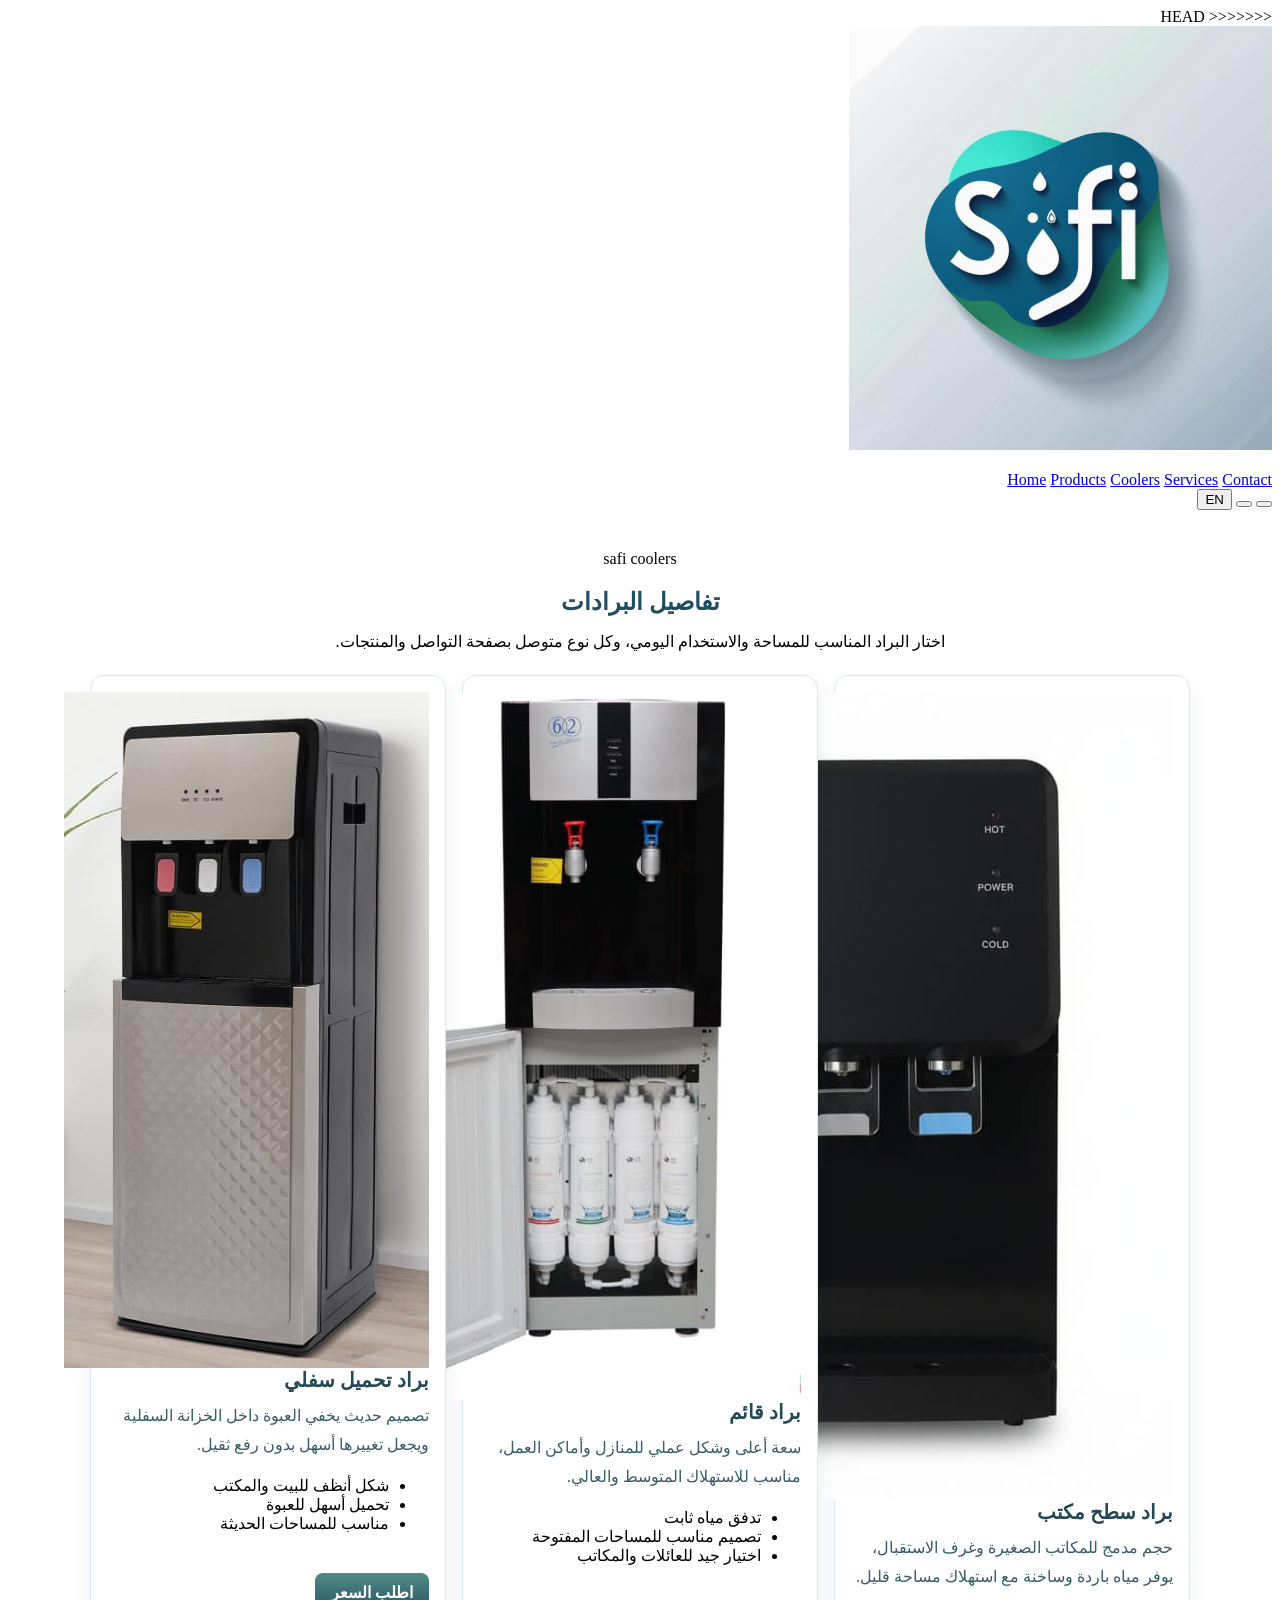
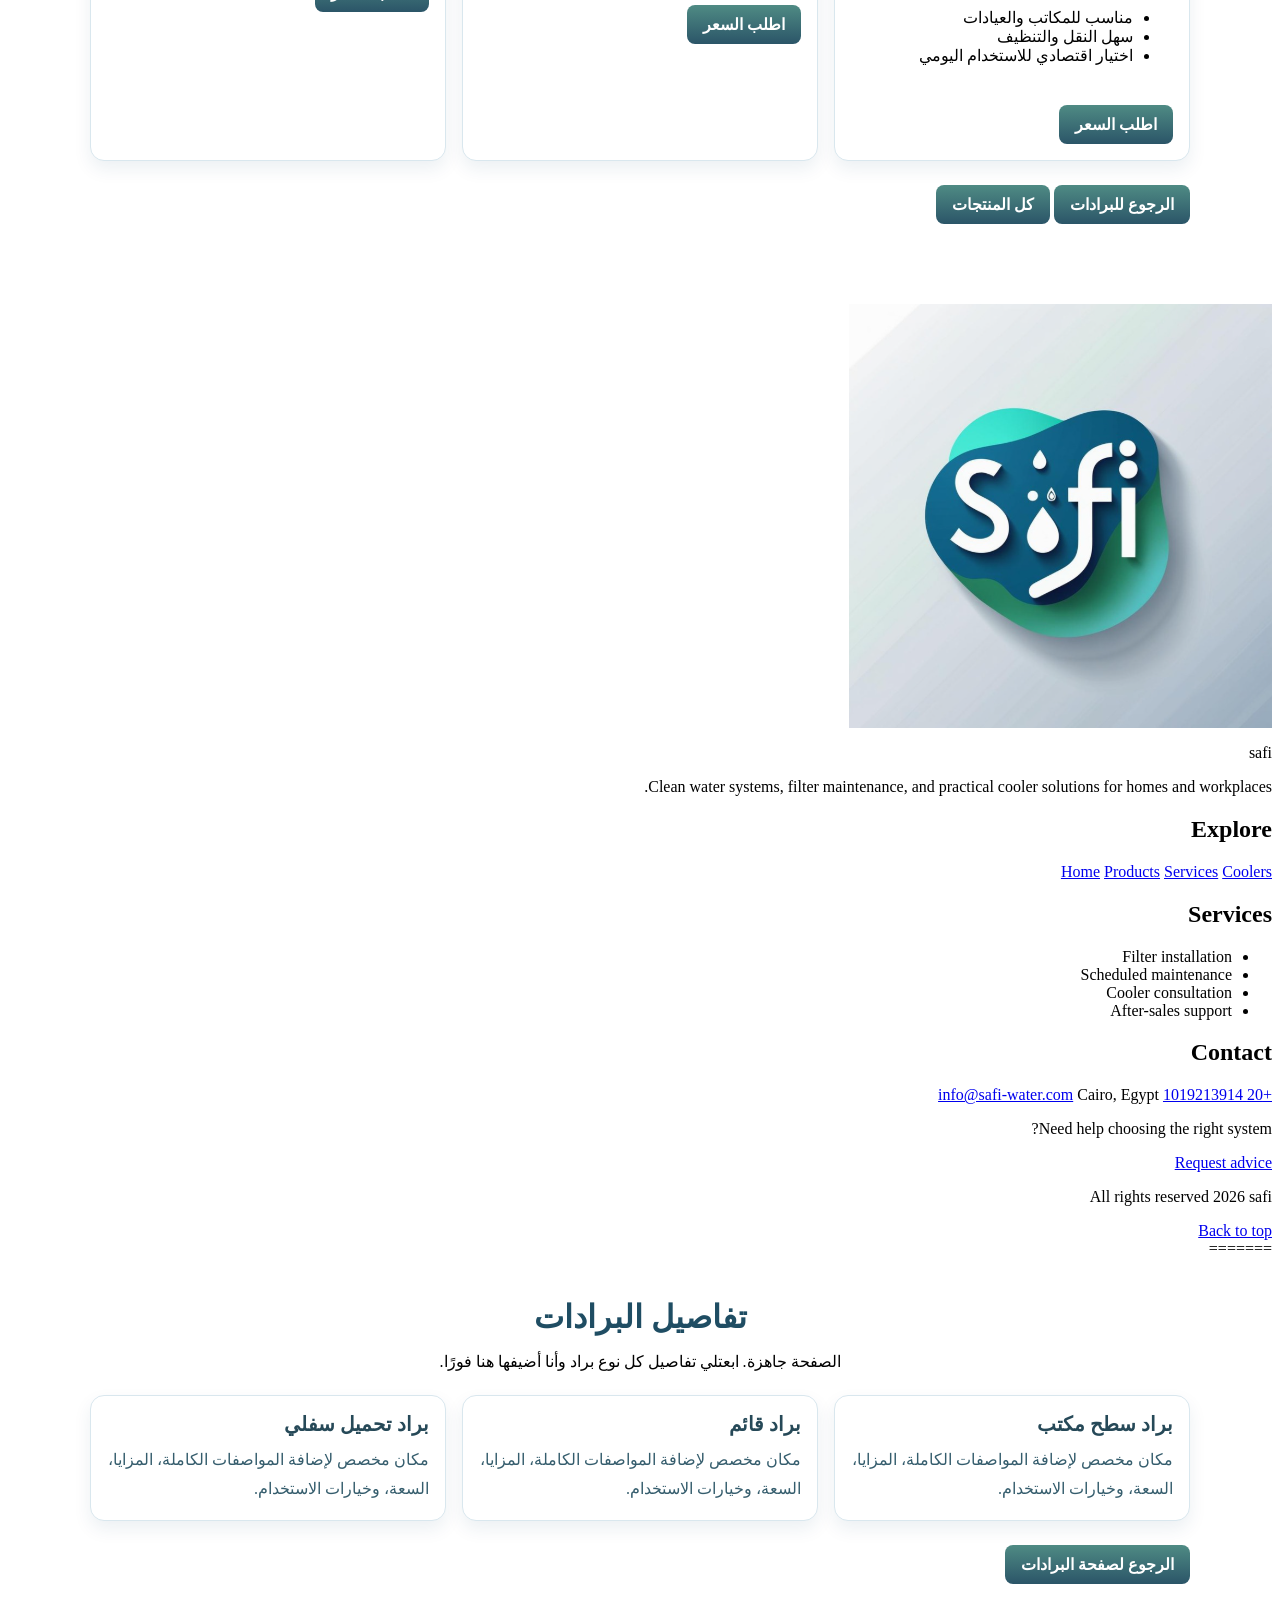
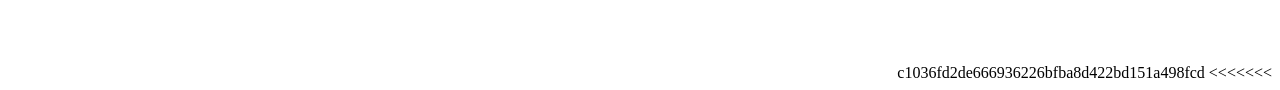
==== coolers-details.html @ 3ebaaf16 "uploaded" ====
<<<<<<< HEAD
<!DOCTYPE html>
<html lang="ar" dir="rtl">
<head>
  <meta charset="UTF-8">
  <meta name="viewport" content="width=device-width, initial-scale=1">
  <title>safi - تفاصيل البرادات</title>
  <link href="https://fonts.googleapis.com/css2?family=Poppins&display=swap" rel="stylesheet">
  <link href="https://fonts.googleapis.com/css2?family=Cairo:wght@400;600;700&display=swap" rel="stylesheet">
  <link rel="stylesheet" href="project.css">
</head>
<body>

<header class="main-header">
  <div class="header-brand">
    <a class="header-logo-link" href="./index.html" aria-label="safi">
      <img class="header-logo" src="photo/logo safi_1.png" alt="safi logo">
    </a>
    <h1 class="company-name"></h1>
  </div>

  <nav class="desktop-nav" aria-label="Main navigation">
    <a href="./index.html#home" data-i18n="nav.home">Home</a>
    <a href="./all-products.html" data-i18n="nav.products">Products</a>
    <a href="./index.html#coolers" data-i18n="nav.coolers">Coolers</a>
    <a href="./services.html" data-i18n="nav.services">Services</a>
    <a href="./index.html#contact" data-i18n="nav.contact">Contact</a>
  </nav>

  <div class="header-actions">
    <button type="button" class="icon-btn menu-btn" aria-expanded="false" aria-label="Menu">
      <span class="menu-bars" aria-hidden="true"></span>
    </button>
    <button type="button" class="icon-btn search-btn" aria-label="Search">
      <span class="icon-search" aria-hidden="true"></span>
    </button>
    <a href="./login.html" target="_blank" rel="noopener noreferrer" class="header-auth-link header-icon-link account-link" aria-label="Login or Register" title="Login / Register">
      <span class="icon-user-plus" aria-hidden="true"></span>
    </a>
    <button type="button" class="icon-btn lang-toggle-btn" aria-label="Toggle language" title="Toggle language">
      <span class="icon-globe" aria-hidden="true"></span>
      <span class="lang-code">EN</span>
    </button>
  </div>

  <div class="header-menu" hidden>
    <nav class="menu-nav">
      <a href="./index.html#home" data-i18n="nav.home">Home</a>
      <a href="./all-products.html" data-i18n="nav.products">Products</a>
      <a href="./index.html#coolers" data-i18n="nav.coolers">Coolers</a>
      <a href="./services.html" data-i18n="nav.services">Services</a>
      <a href="./all-products.html" class="btn" data-i18n="nav.order">Order Now</a>
      <a href="./index.html#contact" data-i18n="nav.contact">Contact</a>
    </nav>
    <div class="menu-extra-actions">
      <button type="button" class="icon-btn search-btn menu-search-btn" aria-label="Search">
        <span class="icon-search" aria-hidden="true"></span>
      </button>
      <a href="./login.html" target="_blank" rel="noopener noreferrer" class="header-auth-link header-icon-link menu-account-link" aria-label="Login or Register" title="Login / Register">
        <span class="icon-user-plus" aria-hidden="true"></span>
      </a>
      <button type="button" class="icon-btn lang-toggle-btn menu-lang-toggle-btn" aria-label="Toggle language" title="Toggle language">
        <span class="icon-globe" aria-hidden="true"></span>
        <span class="lang-code">EN</span>
      </button>
    </div>
  </div>
</header>

<div class="site-search-panel" hidden>
  <div class="site-search-box">
    <div class="site-search-head">
      <input type="search" class="site-search-input" autocomplete="off" placeholder="Search in page...">
      <button type="button" class="icon-btn site-search-close" aria-label="Close search">×</button>
    </div>
    <div class="site-search-results"></div>
  </div>
</div>

<main class="coolers-details-page">
  <section class="coolers-details-header">
    <p class="products-kicker">safi coolers</p>
    <h1>تفاصيل البرادات</h1>
    <p>اختار البراد المناسب للمساحة والاستخدام اليومي، وكل نوع متوصل بصفحة التواصل والمنتجات.</p>
  </section>

  <section class="coolers-details-grid" aria-label="أنواع البرادات">
    <article class="coolers-details-card">
      <img src="photo/photo to nano tech/WhatsApp Image 2026-02-20 at 1.18.00 PM.jpeg" alt="براد سطح مكتب">
      <div class="cooler-card-body">
        <h2>براد سطح مكتب</h2>
        <p>حجم مدمج للمكاتب الصغيرة وغرف الاستقبال، يوفر مياه باردة وساخنة مع استهلاك مساحة قليل.</p>
        <ul>
          <li>مناسب للمكاتب والعيادات</li>
          <li>سهل النقل والتنظيف</li>
          <li>اختيار اقتصادي للاستخدام اليومي</li>
        </ul>
        <a class="back-home" href="./index.html#contact">اطلب السعر</a>
      </div>
    </article>

    <article class="coolers-details-card">
      <img src="photo/photo to nano tech/براده قائمه.jpeg" alt="براد قائم">
      <div class="cooler-card-body">
        <h2>براد قائم</h2>
        <p>سعة أعلى وشكل عملي للمنازل وأماكن العمل، مناسب للاستهلاك المتوسط والعالي.</p>
        <ul>
          <li>تدفق مياه ثابت</li>
          <li>تصميم مناسب للمساحات المفتوحة</li>
          <li>اختيار جيد للعائلات والمكاتب</li>
        </ul>
        <a class="back-home" href="./index.html#contact">اطلب السعر</a>
      </div>
    </article>

    <article class="coolers-details-card">
      <img src="photo/photo to nano tech/براده قائمه تحميل سفلي.jpeg" alt="براد تحميل سفلي">
      <div class="cooler-card-body">
        <h2>براد تحميل سفلي</h2>
        <p>تصميم حديث يخفي العبوة داخل الخزانة السفلية ويجعل تغييرها أسهل بدون رفع ثقيل.</p>
        <ul>
          <li>شكل أنظف للبيت والمكتب</li>
          <li>تحميل أسهل للعبوة</li>
          <li>مناسب للمساحات الحديثة</li>
        </ul>
        <a class="back-home" href="./index.html#contact">اطلب السعر</a>
      </div>
    </article>
  </section>

  <div class="coolers-details-actions">
    <a class="back-home" href="./index.html#coolers">الرجوع للبرادات</a>
    <a class="back-home secondary-link" href="./all-products.html">كل المنتجات</a>
  </div>
</main>

<footer class="site-footer">
  <div class="footer-shell">
    <div class="footer-brand-panel">
      <a class="footer-logo-link" href="./index.html#home" aria-label="safi">
        <img class="footer-logo" src="photo/logo safi_1.png" alt="safi logo">
      </a>
      <div>
        <p class="footer-brand-name">safi</p>
        <p class="footer-brand-text" data-i18n="footer.brand.text">Clean water systems, filter maintenance, and practical cooler solutions for homes and workplaces.</p>
      </div>
    </div>

    <div class="footer-content">
      <div class="footer-column">
        <h2 data-i18n="footer.links.title">Explore</h2>
        <nav class="footer-links" aria-label="Footer navigation">
          <a href="./index.html#home" data-i18n="nav.home">Home</a>
          <a href="./all-products.html" data-i18n="nav.products">Products</a>
          <a href="./services.html" data-i18n="nav.services">Services</a>
          <a href="./index.html#coolers" data-i18n="nav.coolers">Coolers</a>
        </nav>
      </div>

      <div class="footer-column">
        <h2 data-i18n="footer.services.title">Services</h2>
        <ul class="footer-list">
          <li data-i18n="footer.services.installation">Filter installation</li>
          <li data-i18n="footer.services.maintenance">Scheduled maintenance</li>
          <li data-i18n="footer.services.coolers">Cooler consultation</li>
          <li data-i18n="footer.services.support">After-sales support</li>
        </ul>
      </div>

      <div class="footer-column footer-contact">
        <h2 data-i18n="footer.contact.title">Contact</h2>
        <a href="tel:+201019213914">+20 1019213914</a>
        <a href="mailto:info@safi-water.com">info@safi-water.com</a>
        <span data-i18n="footer.contact.location">Cairo, Egypt</span>
      </div>

      <div class="footer-cta">
        <p data-i18n="footer.cta.title">Need help choosing the right system?</p>
        <a href="./index.html#contact" data-i18n="footer.cta.link">Request advice</a>
      </div>
    </div>

    <div class="footer-bottom">
      <p><span data-i18n="footer.rights.prefix">All rights reserved</span> <span class="footer-year">2026</span> <span>safi</span></p>
      <a href="./index.html#home" data-i18n="footer.back_top">Back to top</a>
    </div>
  </div>
</footer>

<script src="project.js"></script>
</body>
</html>
=======
﻿<!DOCTYPE html>
<html lang="ar" dir="rtl">
<head>
  <meta charset="UTF-8">
  <meta name="viewport" content="width=device-width, initial-scale=1.0">
  <title>تفاصيل البرادات</title>
  <link rel="stylesheet" href="project.css">
  <style>
    .coolers-details-page {
      max-width: 1100px;
      margin: 40px auto;
      padding: 0 16px 40px;
    }

    .coolers-details-header {
      text-align: center;
      margin-bottom: 24px;
    }

    .coolers-details-header h1 {
      margin-bottom: 8px;
      color: #1f4d63;
    }

    .coolers-details-grid {
      display: grid;
      grid-template-columns: repeat(auto-fit, minmax(240px, 1fr));
      gap: 16px;
    }

    .coolers-details-card {
      background: #fff;
      border: 1px solid #d9e7ee;
      border-radius: 14px;
      padding: 16px;
      box-shadow: 0 8px 18px rgba(10, 61, 98, 0.08);
    }

    .coolers-details-card h2 {
      margin: 0 0 10px;
      color: #264958;
      font-size: 20px;
    }

    .coolers-details-card p {
      margin: 0;
      color: #355d6d;
      line-height: 1.8;
    }

    .back-home {
      display: inline-flex;
      margin-top: 24px;
      text-decoration: none;
      color: #fff;
      background: linear-gradient(180deg, #4f8b84 0%, #2b5568 100%);
      padding: 10px 16px;
      border-radius: 8px;
      font-weight: 600;
    }
  </style>
</head>
<body>
  <main class="coolers-details-page">
    <header class="coolers-details-header">
      <h1>تفاصيل البرادات</h1>
      <p>الصفحة جاهزة. ابعتلي تفاصيل كل نوع براد وأنا أضيفها هنا فورًا.</p>
    </header>

    <section class="coolers-details-grid">
      <article class="coolers-details-card">
        <h2>براد سطح مكتب</h2>
        <p>مكان مخصص لإضافة المواصفات الكاملة، المزايا، السعة، وخيارات الاستخدام.</p>
      </article>

      <article class="coolers-details-card">
        <h2>براد قائم</h2>
        <p>مكان مخصص لإضافة المواصفات الكاملة، المزايا، السعة، وخيارات الاستخدام.</p>
      </article>

      <article class="coolers-details-card">
        <h2>براد تحميل سفلي</h2>
        <p>مكان مخصص لإضافة المواصفات الكاملة، المزايا، السعة، وخيارات الاستخدام.</p>
      </article>
    </section>

    <a class="back-home" href="index.html#coolers">الرجوع لصفحة البرادات</a>
  </main>
</body>
</html>

>>>>>>> c1036fd2de666936226bfba8d422bd151a498fcd
---- project.css ----
<<<<<<< HEAD
:root {
  --blue: #2b5568;
  --bg: #e8f2f5;
  --green: #4f788b;
=======
﻿/* Ù…ØªØºÙŠØ±Ø§Øª Ø¹Ø§Ù…Ø© Ù„Ù„Ø£Ù„ÙˆØ§Ù† Ø§Ù„Ù…Ø³ØªØ®Ø¯Ù…Ø© ÙÙŠ ÙƒÙ„ Ø§Ù„Ù…ÙˆÙ‚Ø¹ */
:root {
  --blue: #2b5568;
  --bg: #e8f2f5;
  --green: #4f8b84;
>>>>>>> c1036fd2de666936226bfba8d422bd151a498fcd
  --light: #f8f9fa;
}

*,
*::before,
*::after {
  box-sizing: border-box;
}

img {
  max-width: 100%;
  height: auto;
}

<<<<<<< HEAD
=======
/* Ø¥Ø¹Ø¯Ø§Ø¯Ø§Øª Ø§Ù„ØµÙØ­Ø© Ø§Ù„Ø£Ø³Ø§Ø³ÙŠØ©: Ø¥Ø²Ø§Ù„Ø© Ø§Ù„Ù‡ÙˆØ§Ù…Ø´ Ø§Ù„Ø§ÙØªØ±Ø§Ø¶ÙŠØ© ÙˆØªØ­Ø¯ÙŠØ¯ Ù†ÙˆØ¹ Ø§Ù„Ø®Ø· ÙˆØ§Ù„Ø®Ù„ÙÙŠØ© */
>>>>>>> c1036fd2de666936226bfba8d422bd151a498fcd
body {
  margin: 0;
  font-family: 'Poppins', 'Cairo', sans-serif;
  background: var(--bg);
}

html {
  scroll-behavior: smooth;
}

#home,
#products,
#coolers,
#services,
<<<<<<< HEAD
#filter-stages,
=======
>>>>>>> c1036fd2de666936226bfba8d422bd151a498fcd
#contact {
  scroll-margin-top: 120px;
}

<<<<<<< HEAD
.section-anchor {
  display: block;
  height: 0;
  scroll-margin-top: 120px;
}

=======
/* Ø§Ù„Ù…Ø³Ø§ÙØ§Øª Ø§Ù„Ø¯Ø§Ø®Ù„ÙŠØ© Ù„Ù„Ù…Ø­ØªÙˆÙ‰ Ø§Ù„Ø±Ø¦ÙŠØ³ÙŠ */
>>>>>>> c1036fd2de666936226bfba8d422bd151a498fcd
main {
  padding: clamp(24px, 4vw, 40px) clamp(16px, 5vw, 60px) clamp(42px, 6vw, 70px);
  padding-top: calc(clamp(24px, 4vw, 40px) + 96px);
}

<<<<<<< HEAD
=======
/* Ø³ÙƒØ´Ù† Ø§Ù„Ø¹Ø±ÙˆØ¶: ØªÙ†Ø³ÙŠÙ‚ Ø§Ù„Ù†Øµ Ø§Ù„Ø±Ø¦ÙŠØ³ÙŠ */
>>>>>>> c1036fd2de666936226bfba8d422bd151a498fcd
main > section > p.first {
  margin-bottom: 60px;
  font-size: clamp(28px, 4.5vw, 40px);
  color: #4a4a4a;
  text-align: center;
  text-decoration: underline;
}

<<<<<<< HEAD
.offers-slider {
  position: relative;
  width: min(100%, 980px);
  margin: 0 auto 34px;
  overflow: hidden;
  aspect-ratio: 1393 / 533;
  border: 1px solid rgba(10, 61, 98, 0.1);
  border-radius: 12px;
  background: #ffffff;
  box-shadow: 0 14px 30px rgba(10, 61, 98, 0.14);
}

.offers-slide {
  position: absolute;
  inset: 0;
  opacity: 0;
  transform: scale(1.015);
  transition: opacity 0.65s ease, transform 0.65s ease;
}

.offers-slide.is-active {
  opacity: 1;
  transform: scale(1);
  z-index: 1;
}

.offers-slide img {
  display: block;
  width: 100%;
  height: 100%;
  object-fit: cover;
}

.offers-nav {
  position: absolute;
  top: 50%;
  z-index: 3;
  display: grid;
  width: 42px;
  height: 42px;
  place-items: center;
  border: 1px solid rgba(255, 255, 255, 0.62);
  border-radius: 50%;
  background: rgba(31, 65, 81, 0.72);
  color: #ffffff;
  cursor: pointer;
  font-size: 22px;
  line-height: 1;
  transform: translateY(-50%);
  transition: background-color 0.2s ease, transform 0.2s ease;
}

.offers-nav:hover {
  background: rgba(31, 65, 81, 0.92);
  transform: translateY(-50%) scale(1.06);
}

.offers-nav-prev {
  left: 14px;
}

.offers-nav-next {
  right: 14px;
}

.offers-dots {
  position: absolute;
  left: 50%;
  bottom: 14px;
  z-index: 2;
  display: flex;
  gap: 8px;
  transform: translateX(-50%);
}

.offers-dots span {
  width: 9px;
  height: 9px;
  border-radius: 999px;
  background: rgba(255, 255, 255, 0.64);
  cursor: pointer;
  box-shadow: 0 0 0 1px rgba(31, 65, 81, 0.18);
  transition: width 0.25s ease, background-color 0.25s ease;
}

.offers-dots span.is-active {
  width: 26px;
  background: #ffffff;
}

.main-header {
  background: #3e6f81;
  padding: 18px clamp(16px, 5vw, 60px);
  color: white;
  display: grid;
  grid-template-columns: minmax(180px, 0.75fr) minmax(360px, 1.5fr) minmax(170px, 0.75fr);
  align-items: center;
  gap: 16px;
=======
/* ØªÙ†Ø³ÙŠÙ‚ Ø§Ù„Ù‡ÙŠØ¯Ø±: ØªÙˆØ²ÙŠØ¹ Ø§Ù„Ø¹Ù†Ø§ØµØ± Ø£ÙÙ‚ÙŠØ§ Ù…Ø¹ Ø§Ù„Ø³Ù…Ø§Ø­ Ø¨Ø§Ù„Ù†Ø²ÙˆÙ„ Ù„Ø³Ø·Ø± ØªØ§Ù†ÙŠ Ø¹Ù†Ø¯ Ø§Ù„Ø­Ø§Ø¬Ø© */
.main-header {
  background: #3e6f81;
  padding: clamp(52px, 7vw, 60px) clamp(16px, 5vw, 60px) 15px;
  color: white;
  display: flex;
  justify-content: space-between;
  align-items: center;
  gap: 16px;
  flex-wrap: nowrap;
>>>>>>> c1036fd2de666936226bfba8d422bd151a498fcd
  position: fixed;
  top: 0;
  left: 0;
  right: 0;
  z-index: 1000;
  direction: ltr;
}

.main-header.is-rotating {
  animation: none;
}

.header-brand {
  display: flex;
  align-items: center;
  gap: 10px;
<<<<<<< HEAD
  min-width: 0;
}

.desktop-nav {
  display: flex;
  align-items: center;
  justify-content: center;
  gap: clamp(12px, 2vw, 24px);
  min-width: 0;
}

.desktop-nav a {
  color: rgba(255, 255, 255, 0.9);
  text-decoration: none;
  font-size: 14px;
  font-weight: 800;
  line-height: 1;
  padding: 10px 8px;
  border-radius: 8px;
  transition: background-color 0.2s ease, color 0.2s ease;
}

.desktop-nav a:hover {
  background: rgba(255, 255, 255, 0.12);
  color: #ffffff;
=======
>>>>>>> c1036fd2de666936226bfba8d422bd151a498fcd
}

.header-logo-link {
  width: 46px;
  height: 46px;
  border-radius: 50%;
  overflow: hidden;
  border: 2px solid rgba(255, 255, 255, 0.8);
  display: inline-flex;
  flex-shrink: 0;
}

.header-logo {
  width: 100%;
  height: 100%;
  object-fit: cover;
}

<<<<<<< HEAD
=======
/* Ø§Ø³Ù… Ø§Ù„Ø´Ø±ÙƒØ© Ø¯Ø§Ø®Ù„ Ø§Ù„Ù‡ÙŠØ¯Ø± */
>>>>>>> c1036fd2de666936226bfba8d422bd151a498fcd
.main-header h1 {
  margin: 0;
  font-size: 22px;
}

.header-actions {
  display: flex;
  gap: 12px;
  align-items: center;
<<<<<<< HEAD
  justify-content: flex-end;
}

.header-actions {
  order: initial;
}

.header-actions .menu-btn { order: 1; }

.header-actions .search-btn { order: 2; }

.header-actions .account-link { order: 3; }

=======
  flex-direction: row-reverse;
  margin-inline-start: auto;
}

.header-brand {
  order: 1;
  margin-inline-end: auto;
}

.header-actions {
  order: 2;
}

.header-actions .menu-btn { order: 1; }
.header-actions .search-btn { order: 2; }
.header-actions .account-link { order: 3; }
>>>>>>> c1036fd2de666936226bfba8d422bd151a498fcd
.header-actions .lang-toggle-btn { order: 4; }

.icon-btn {
  border: 1px solid rgba(255, 255, 255, 0.45);
  background: transparent;
  color: #fff;
  border-radius: 8px;
  padding: 8px 12px;
  font: inherit;
  cursor: pointer;
}

.menu-btn {
<<<<<<< HEAD
  display: none;
=======
>>>>>>> c1036fd2de666936226bfba8d422bd151a498fcd
  min-width: 42px;
  padding: 8px;
}

.search-btn {
  min-width: 42px;
  padding: 8px;
}

.icon-search {
  display: block;
  width: 15px;
  height: 15px;
  border: 2px solid currentColor;
  border-radius: 50%;
  margin: 0 auto;
  position: relative;
}

.icon-search::after {
  content: "";
  position: absolute;
  width: 7px;
  height: 2px;
  background: currentColor;
  border-radius: 2px;
  right: -6px;
  bottom: -3px;
  transform: rotate(45deg);
}

.menu-bars {
  display: block;
  width: 18px;
  height: 2px;
  background: currentColor;
  border-radius: 2px;
  position: relative;
  margin: 0 auto;
}

.menu-bars::before,
.menu-bars::after {
  content: "";
  position: absolute;
  left: 0;
  width: 18px;
  height: 2px;
  background: currentColor;
  border-radius: 2px;
}

.menu-bars::before {
  top: -6px;
}

.menu-bars::after {
  top: 6px;
}

.header-auth-link {
  color: white;
  text-decoration: none;
  padding: 8px 10px;
  border-radius: 8px;
  border: 1px solid rgba(255, 255, 255, 0.35);
  font-weight: 500;
}

.header-icon-link {
  width: 44px;
  height: 42px;
  display: inline-flex;
  align-items: center;
  justify-content: center;
  padding: 0;
}

.icon-user {
  position: relative;
  width: 18px;
  height: 18px;
  border-radius: 50%;
  border: 2px solid currentColor;
}

.icon-user::after {
  content: "";
  position: absolute;
  left: 50%;
  bottom: -11px;
  width: 20px;
  height: 11px;
  border: 2px solid currentColor;
  border-top: 0;
  border-radius: 0 0 12px 12px;
  transform: translateX(-50%);
}

.icon-user-plus {
  position: relative;
  width: 18px;
  height: 18px;
  border-radius: 50%;
  border: 2px solid currentColor;
}

.icon-user-plus::before {
  content: "";
  position: absolute;
  left: 50%;
  bottom: -11px;
  width: 20px;
  height: 11px;
  border: 2px solid currentColor;
  border-top: 0;
  border-radius: 0 0 12px 12px;
  transform: translateX(-50%);
}

.icon-user-plus::after {
  content: "+";
  position: absolute;
  top: -8px;
  right: -9px;
  font-size: 11px;
  font-weight: 700;
  line-height: 1;
  background: #3e6f81;
  padding: 1px 3px;
  border-radius: 8px;
}

.header-menu {
  position: absolute;
  top: calc(100% + 10px);
  left: 0;
  right: auto;
  width: min(92vw, 320px);
  background: rgba(248, 252, 253, 0.94);
  color: var(--blue);
  border: 1px solid rgba(62, 111, 129, 0.24);
  border-radius: 12px;
  padding: 14px;
  box-shadow: 0 14px 28px rgba(22, 49, 61, 0.2);
  backdrop-filter: blur(8px);
  -webkit-backdrop-filter: blur(8px);
  z-index: 20;
  transform-origin: top left;
  animation: none;
  direction: inherit;
}

.header-menu[hidden] {
  display: none;
}

.main-header.menu-open .header-actions > :not(.menu-btn) {
  display: none;
}

.menu-nav {
  display: grid;
  gap: 4px;
}

.menu-nav a {
  display: block;
  color: #1f4151;
  text-decoration: none;
  font-weight: 700;
  padding: 8px 10px;
  border-radius: 8px;
  text-align: start;
  background: transparent;
  border: 0;
  width: 100%;
  margin: 0;
  opacity: 1;
  animation: none;
}

.menu-nav a:hover {
  background: rgba(215, 233, 239, 0.8);
}

.menu-nav a:nth-child(1) { --indent: 0px; animation-delay: 0.02s; }
<<<<<<< HEAD

.menu-nav a:nth-child(2) { --indent: 14px; animation-delay: 0.08s; }

.menu-nav a:nth-child(3) { --indent: 28px; animation-delay: 0.14s; }

.menu-nav a:nth-child(4) { --indent: 42px; animation-delay: 0.2s; }

=======
.menu-nav a:nth-child(2) { --indent: 14px; animation-delay: 0.08s; }
.menu-nav a:nth-child(3) { --indent: 28px; animation-delay: 0.14s; }
.menu-nav a:nth-child(4) { --indent: 42px; animation-delay: 0.2s; }
>>>>>>> c1036fd2de666936226bfba8d422bd151a498fcd
.menu-nav a:nth-child(5) { --indent: 56px; animation-delay: 0.26s; }

.menu-nav .btn {
  display: block;
  background: rgba(43, 85, 104, 0.08);
  color: #1f4151;
  border-radius: 8px;
  border: 1px solid rgba(43, 85, 104, 0.18);
  padding: 8px 10px;
  box-shadow: none;
}

.menu-nav .btn:hover {
  background: rgba(215, 233, 239, 0.8);
  border-color: rgba(62, 111, 129, 0.3);
}

.menu-extra-actions {
  margin-top: 10px;
  padding-top: 10px;
  border-top: 1px solid rgba(62, 111, 129, 0.12);
  display: flex;
  gap: 8px;
  align-items: center;
}

.menu-extra-actions .icon-btn,
.menu-extra-actions .header-auth-link {
  color: var(--blue);
  border-color: rgba(62, 111, 129, 0.35);
}

.menu-extra-actions .icon-user-plus::after {
  background: #fff;
  color: var(--blue);
}

.lang-switch {
  display: flex;
  gap: 8px;
}

.lang-btn {
  background: transparent;
  color: #fff;
  border: 1px solid rgba(255, 255, 255, 0.55);
  padding: 6px 10px;
  border-radius: 6px;
  cursor: pointer;
  font-family: 'Poppins', sans-serif;
}

.lang-btn.active {
  background: #ffffff;
  color: var(--blue);
}

.header-lang-switch {
  align-items: center;
}

.lang-toggle-btn {
  min-width: 58px;
  padding: 8px 8px;
  font-weight: 700;
  display: inline-flex;
  align-items: center;
  justify-content: center;
  gap: 5px;
}

.icon-globe {
  width: 14px;
  height: 14px;
  border: 2px solid currentColor;
  border-radius: 50%;
  position: relative;
  display: inline-block;
}

.icon-globe::before,
.icon-globe::after {
  content: "";
  position: absolute;
  left: 50%;
  top: 50%;
  transform: translate(-50%, -50%);
  border: 1px solid currentColor;
  border-radius: 50%;
}

.icon-globe::before {
  width: 6px;
  height: 10px;
}

.icon-globe::after {
  width: 10px;
  height: 6px;
}

.lang-code {
  font-size: 11px;
  font-weight: 700;
}

.site-search-panel {
  position: fixed;
  inset: 0;
  background: rgba(21, 37, 46, 0.24);
  backdrop-filter: blur(3px);
  -webkit-backdrop-filter: blur(3px);
  z-index: 1200;
  display: grid;
  place-items: start center;
  padding: 96px 16px 16px;
}

.site-search-panel[hidden] {
  display: none !important;
}

.site-search-box {
  width: min(96vw, 620px);
  background: #f8fcfd;
  border: 1px solid rgba(62, 111, 129, 0.28);
  border-radius: 12px;
  box-shadow: 0 16px 30px rgba(22, 49, 61, 0.24);
  overflow: hidden;
}

.site-search-head {
  display: grid;
  grid-template-columns: 1fr auto;
  gap: 8px;
  padding: 12px;
  border-bottom: 1px solid rgba(62, 111, 129, 0.16);
}

.site-search-input {
  width: 100%;
  border: 1px solid rgba(62, 111, 129, 0.35);
  border-radius: 10px;
  padding: 10px 12px;
  font: inherit;
  background: #fff;
  color: #1f4151;
}

.site-search-input:focus {
  outline: none;
  border-color: var(--blue);
  box-shadow: 0 0 0 3px rgba(43, 85, 104, 0.15);
}

.site-search-close {
  min-width: 40px;
  padding: 6px 10px;
  color: var(--blue);
  border-color: rgba(62, 111, 129, 0.35);
}

.search-close-glyph {
  display: block;
  margin: 0 auto;
  font-size: 18px;
  line-height: 1;
  font-weight: 700;
}

.site-search-results {
  max-height: min(62vh, 440px);
  overflow: auto;
  padding: 8px;
  display: grid;
  gap: 6px;
}

.site-search-result {
  display: block;
  width: 100%;
  border: 1px solid rgba(62, 111, 129, 0.12);
  border-radius: 10px;
  background: #fff;
  text-decoration: none;
  color: #1f4151;
  padding: 10px 12px;
}

.site-search-result:hover {
  background: rgba(215, 233, 239, 0.52);
}

.site-search-result strong {
  display: block;
  font-size: 13px;
  margin-bottom: 3px;
}

.site-search-result span {
  font-size: 12px;
  color: #355766;
}

.site-search-empty {
  margin: 2px 0 0;
  color: #355766;
  font-size: 13px;
  padding: 8px 4px;
}

<<<<<<< HEAD
=======
/* Ø²Ø± CTA Ù…Ø«Ù„ "Ø§Ø·Ù„Ø¨ Ø§Ù„Ø¢Ù†" */
>>>>>>> c1036fd2de666936226bfba8d422bd151a498fcd
.btn {
  background: var(--green);
  color: white;
  padding: 10px 18px;
  border-radius: 4px;
  text-decoration: none;
}

<<<<<<< HEAD
=======
/* Ø§Ù„Ø­Ø§ÙˆÙŠØ© Ø§Ù„Ø£Ø³Ø§Ø³ÙŠØ© Ù„Ù‚Ø³Ù… Ø¨Ø·Ø§Ù‚Ø§Øª Ø§Ù„ÙÙ„Ø§ØªØ± */
>>>>>>> c1036fd2de666936226bfba8d422bd151a498fcd
.filters {
  max-width: 1100px;
  margin: 0 auto;
}

<<<<<<< HEAD
=======
/* Ø¹Ù†ÙˆØ§Ù† Ø£ÙŠ Ø³ÙƒØ´Ù† ÙØ±Ø¹ÙŠ */
>>>>>>> c1036fd2de666936226bfba8d422bd151a498fcd
.section-header h2 {
  margin: 0 0 8px;
  font-size: 28px;
  color: var(--blue);
}

<<<<<<< HEAD
=======
/* ÙˆØµÙ Ø§Ù„Ø³ÙƒØ´Ù† Ø£Ø³ÙÙ„ Ø§Ù„Ø¹Ù†ÙˆØ§Ù† */
>>>>>>> c1036fd2de666936226bfba8d422bd151a498fcd
.section-header p {
  margin: 0 0 28px;
  color: #455;
}

<<<<<<< HEAD
=======
/* Ø´Ø¨ÙƒØ© Ø¨Ø·Ø§Ù‚Ø§Øª Ø§Ù„ÙÙ„Ø§ØªØ±: 3 Ø£Ø¹Ù…Ø¯Ø© */
>>>>>>> c1036fd2de666936226bfba8d422bd151a498fcd
.filter-grid {
  display: grid;
  grid-template-columns: repeat(3, minmax(0, 1fr));
  gap: 22px;
}

<<<<<<< HEAD
=======
/* Ø¨Ø·Ø§Ù‚Ø© Ø§Ù„ÙÙ„ØªØ± Ø§Ù„Ø£Ø³Ø§Ø³ÙŠØ© */
>>>>>>> c1036fd2de666936226bfba8d422bd151a498fcd
.filter-card {
  background: white;
  border-radius: 10px;
  padding: 20px;
  box-shadow: 0 8px 20px rgba(10, 61, 98, 0.12);
  border: 1px solid rgba(10, 61, 98, 0.06);
  position: relative;
  transition: transform 0.25s ease, box-shadow 0.25s ease, opacity 0.25s ease;
}

<<<<<<< HEAD
=======
/* Ø¹Ù†ÙˆØ§Ù† Ø§Ù„Ø¨Ø·Ø§Ù‚Ø© */
>>>>>>> c1036fd2de666936226bfba8d422bd151a498fcd
.filter-card h3 {
  margin: 0 0 6px;
  color: var(--blue);
  font-size: 20px;
  padding-inline-end: 76px;
  min-height: 64px;
  display: flex;
  align-items: center;
}

<<<<<<< HEAD
=======
/* Ø§Ù„Ù†Øµ Ø§Ù„Ù…Ø®ØªØµØ± Ø¯Ø§Ø®Ù„ Ø§Ù„Ø¨Ø·Ø§Ù‚Ø© */
>>>>>>> c1036fd2de666936226bfba8d422bd151a498fcd
.filter-note {
  margin: 0 0 16px;
  color: #3b3b3b;
}

.filter-card-thumb {
  position: absolute;
  top: 16px;
  inset-inline-end: 16px;
  width: 62px;
  height: 62px;
  margin: 0;
  border: 0;
  padding: 0;
  z-index: 2;
}

.filter-card-img {
  display: block;
  width: 100%;
  height: 100%;
  object-fit: contain;
  border-radius: 8px;
  background: #f4f8fa;
}

<<<<<<< HEAD
=======
/* ØªÙØ§ØµÙŠÙ„ Ø§Ù„Ø¨Ø·Ø§Ù‚Ø© Ù…Ù‚Ø³ÙˆÙ…Ø© Ù„Ø¹Ù…ÙˆØ¯ÙŠÙ† */
>>>>>>> c1036fd2de666936226bfba8d422bd151a498fcd
.filter-details {
  display: grid;
  grid-template-columns: 1fr 1fr;
  gap: 16px;
}

<<<<<<< HEAD
=======
/* Ø¹Ù†Ø§ÙˆÙŠÙ† ÙØ±Ø¹ÙŠØ© Ø¯Ø§Ø®Ù„ Ø§Ù„ØªÙØ§ØµÙŠÙ„ */
>>>>>>> c1036fd2de666936226bfba8d422bd151a498fcd
.filter-details h4 {
  margin: 0 0 8px;
  font-size: 15px;
  color: var(--green);
}

<<<<<<< HEAD
=======
/* ØªÙ†Ø³ÙŠÙ‚ Ø§Ù„Ù‚ÙˆØ§Ø¦Ù… Ø¯Ø§Ø®Ù„ Ø§Ù„ØªÙØ§ØµÙŠÙ„ */
>>>>>>> c1036fd2de666936226bfba8d422bd151a498fcd
.filter-details ul,
.filter-details ol {
  margin: 0;
  padding-left: 18px;
  color: #2f2f2f;
  line-height: 1.5;
}

<<<<<<< HEAD
=======
/* ØµÙ†Ø¯ÙˆÙ‚ Ø§Ù„Ù…Ø¹Ù„ÙˆÙ…Ø© Ø§Ù„Ù…Ù†Ø¨Ø«Ù‚ (Popup) */
>>>>>>> c1036fd2de666936226bfba8d422bd151a498fcd
.popup {
  position: absolute;
  top: -12px;
  left: 20px;
  right: 20px;
  background: #0a3d62;
  color: white;
  padding: 10px 12px;
  border-radius: 8px;
  font-size: 13px;
  opacity: 0;
  transform: translateY(-8px);
  transition: opacity 0.2s ease, transform 0.2s ease;
  pointer-events: none;
  box-shadow: 0 10px 22px rgba(10, 61, 98, 0.25);
}

<<<<<<< HEAD
=======
/* Ø¥Ø¸Ù‡Ø§Ø± Ø§Ù„Ù€Popup Ø¹Ù†Ø¯ Ø§Ù„Ù…Ø±ÙˆØ± Ø¹Ù„Ù‰ Ø§Ù„Ø¨Ø·Ø§Ù‚Ø© */
>>>>>>> c1036fd2de666936226bfba8d422bd151a498fcd
.filter-card:hover .popup {
  opacity: 1;
  transform: translateY(0);
}

<<<<<<< HEAD
=======
/* ØªØ£Ø«ÙŠØ± Ø®ÙÙŠÙ Ø¹Ù„Ù‰ ÙƒÙ„ Ø§Ù„Ø¨Ø·Ø§Ù‚Ø§Øª Ø£Ø«Ù†Ø§Ø¡ Ø§Ù„Ù‡ÙˆÙØ± Ø¹Ù„Ù‰ Ø§Ù„Ø´Ø¨ÙƒØ© */
>>>>>>> c1036fd2de666936226bfba8d422bd151a498fcd
.filter-grid:hover .filter-card {
  transform: scale(0.96);
  opacity: 0.65;
}

<<<<<<< HEAD
=======
/* Ø¥Ø¨Ø±Ø§Ø² Ø§Ù„Ø¨Ø·Ø§Ù‚Ø© Ø§Ù„Ù„ÙŠ Ø§Ù„Ù…Ø¤Ø´Ø± ÙÙˆÙ‚Ù‡Ø§ */
>>>>>>> c1036fd2de666936226bfba8d422bd151a498fcd
.filter-grid:hover .filter-card:hover {
  transform: translateY(-8px) scale(1.02);
  opacity: 1;
  box-shadow: 0 16px 28px rgba(10, 61, 98, 0.22);
}
/* سكشن أنواع البرادات الجاهز للتعبئة */
.coolers {
  margin-top: 56px;
}

.cooler-card {
  min-height: 240px;
}

.cooler-status {
  display: inline-block;
  margin: 4px 0 14px;
  padding: 6px 10px;
  border-radius: 999px;
  border: 1px dashed rgba(43, 85, 104, 0.35);
  background: rgba(232, 242, 245, 0.7);
  color: #264958;
  font-size: 12px;
  font-weight: 600;
}

.cooler-cta {
  display: inline-flex;
  align-items: center;
  justify-content: center;
  padding: 8px 12px;
  border-radius: 8px;
  text-decoration: none;
  color: #fff;
  background: linear-gradient(180deg, #4f8b84 0%, #2b5568 100%);
  font-size: 13px;
  font-weight: 600;
}

.cooler-placeholder {
  display: grid;
  place-items: center;
  border: 1px dashed rgba(43, 85, 104, 0.4);
  background: linear-gradient(135deg, #eef5f7 0%, #dce9ee 100%);
  color: #2b5568;
  font-size: 11px;
  font-weight: 700;
  letter-spacing: 0.6px;
}

.coolers-more-wrap {
  display: flex;
  justify-content: center;
  margin-top: 20px;
}

.cooler-more-btn {
  min-width: 140px;
  padding: 10px 18px;
  font-size: 14px;
}

.cta-with-hint {
  position: relative;
}

.cta-hover-hint {
  position: absolute;
  left: 50%;
  bottom: calc(100% + 8px);
  transform: translate(-50%, 6px);
  opacity: 0;
  pointer-events: none;
  white-space: nowrap;
  padding: 6px 10px;
  border-radius: 8px;
  border: 1px solid rgba(43, 85, 104, 0.25);
  background: #fff;
  color: #264958;
  font-size: 12px;
  font-weight: 600;
  box-shadow: 0 8px 16px rgba(10, 61, 98, 0.15);
  transition: opacity 0.2s ease, transform 0.2s ease;
}

.cta-with-hint:hover .cta-hover-hint {
  opacity: 1;
  transform: translate(-50%, 0);
}

<<<<<<< HEAD
.coolers-details-page {
  max-width: 1180px;
  margin: 0 auto;
  padding-bottom: 40px;
}

.coolers-details-header {
  margin-bottom: 26px;
  padding: clamp(22px, 4vw, 34px);
  border: 1px solid rgba(10, 61, 98, 0.08);
  border-radius: 12px;
  background: linear-gradient(135deg, #ffffff 0%, #edf6f8 100%);
  box-shadow: 0 10px 28px rgba(10, 61, 98, 0.1);
  text-align: center;
}

.products-kicker {
  margin: 0 0 10px;
  color: #4f788b;
  font-weight: 800;
  letter-spacing: 0;
  text-transform: uppercase;
}

.coolers-details-header h1 {
  margin: 0 0 10px;
  color: #1f4d63;
  font-size: clamp(30px, 5vw, 48px);
  line-height: 1.15;
}

.coolers-details-header p {
  max-width: 720px;
  margin: 0 auto;
  color: #355766;
  line-height: 1.8;
}

.coolers-details-grid {
  display: grid;
  grid-template-columns: repeat(3, minmax(0, 1fr));
  gap: 22px;
}

.coolers-details-card {
  display: flex;
  min-width: 0;
  flex-direction: column;
  overflow: hidden;
  border: 1px solid rgba(10, 61, 98, 0.08);
  border-radius: 10px;
  background: #fff;
  box-shadow: 0 8px 20px rgba(10, 61, 98, 0.1);
  transition: transform 0.24s ease, box-shadow 0.24s ease;
}

.coolers-details-card:hover {
  transform: translateY(-6px);
  box-shadow: 0 14px 28px rgba(10, 61, 98, 0.16);
}

.coolers-details-card img {
  width: 100%;
  height: 240px;
  object-fit: contain;
  padding: 14px;
  background: #f2f6f8;
}

.cooler-card-body {
  display: flex;
  flex: 1;
  flex-direction: column;
  padding: 18px;
}

.coolers-details-card h2 {
  margin: 0 0 10px;
  color: #264958;
  font-size: 20px;
}

.coolers-details-card p {
  margin: 0;
  color: #355d6d;
  line-height: 1.8;
}

.coolers-details-card ul {
  margin: 14px 0 0;
  padding-inline-start: 20px;
  color: #355d6d;
  line-height: 1.8;
}

.coolers-details-card .back-home {
  margin-top: auto;
  align-self: flex-start;
}

.back-home {
  display: inline-flex;
  margin-top: 24px;
  padding: 10px 16px;
  border-radius: 8px;
  background: linear-gradient(180deg, #4f8b84 0%, #2b5568 100%);
  color: #fff;
  font-weight: 600;
  text-decoration: none;
}

.coolers-details-actions {
  display: flex;
  flex-wrap: wrap;
  gap: 12px;
  justify-content: center;
  margin-top: 26px;
}

.secondary-link {
  background: #ffffff;
  color: #264958;
  border: 1px solid rgba(43, 85, 104, 0.22);
}

.services-page {
  width: min(100%, 1180px);
  margin-inline: auto;
}

.services-hero {
  display: grid;
  grid-template-columns: minmax(0, 0.9fr) minmax(320px, 1.1fr);
  gap: clamp(20px, 4vw, 40px);
  align-items: center;
  padding: clamp(22px, 4vw, 34px);
  border: 1px solid rgba(10, 61, 98, 0.08);
  border-radius: 12px;
  background: linear-gradient(135deg, #ffffff 0%, #edf6f8 100%);
  box-shadow: 0 10px 28px rgba(10, 61, 98, 0.1);
}

.services-hero-copy {
  display: grid;
  gap: 14px;
}

.services-hero h2,
.service-request-copy h2 {
  margin: 0;
  color: var(--blue);
  font-size: clamp(30px, 5vw, 48px);
  line-height: 1.15;
}

.services-hero p,
.service-request-copy p {
  margin: 0;
  color: #355766;
  line-height: 1.8;
}

.services-offers {
  width: 100%;
  margin: 0;
}

.service-cards {
  display: grid;
  grid-template-columns: repeat(4, minmax(0, 1fr));
  gap: 18px;
  margin-top: 28px;
}

.service-card {
  display: grid;
  gap: 12px;
  padding: 18px;
  border: 1px solid rgba(10, 61, 98, 0.08);
  border-radius: 10px;
  background: #ffffff;
  box-shadow: 0 8px 20px rgba(10, 61, 98, 0.08);
  transition: transform 0.22s ease, box-shadow 0.22s ease;
}

.service-card:hover {
  transform: translateY(-5px);
  box-shadow: 0 14px 28px rgba(10, 61, 98, 0.14);
}

.service-icon {
  display: grid;
  width: 44px;
  height: 44px;
  place-items: center;
  border-radius: 10px;
  background: linear-gradient(180deg, #4f8b84 0%, #2b5568 100%);
  color: #ffffff;
  font-size: 13px;
  font-weight: 900;
}

.service-card h3 {
  margin: 0;
  color: var(--blue);
  font-size: 20px;
}

.service-card p {
  margin: 0;
  color: #355766;
  line-height: 1.7;
}

.service-request {
  display: grid;
  grid-template-columns: minmax(0, 0.8fr) minmax(300px, 1.2fr);
  gap: clamp(18px, 4vw, 34px);
  align-items: start;
  margin-top: 28px;
  padding: clamp(22px, 4vw, 34px);
  border: 1px solid rgba(10, 61, 98, 0.08);
  border-radius: 12px;
  background: #ffffff;
  box-shadow: 0 10px 28px rgba(10, 61, 98, 0.1);
}

.service-request-copy {
  display: grid;
  gap: 14px;
}

.service-hotline {
  display: flex;
  flex-wrap: wrap;
  gap: 10px;
}

.service-hotline a {
  display: inline-flex;
  min-height: 40px;
  align-items: center;
  justify-content: center;
  padding: 9px 14px;
  border-radius: 8px;
  background: rgba(62, 111, 129, 0.08);
  color: #264958;
  font-weight: 800;
  text-decoration: none;
}

.service-form {
  display: grid;
  grid-template-columns: repeat(2, minmax(0, 1fr));
  gap: 14px;
}

.service-form label {
  display: grid;
  gap: 6px;
  color: #264958;
  font-size: 13px;
  font-weight: 800;
}

.service-form label:nth-child(4) {
  grid-column: 1 / -1;
}

.service-form input,
.service-form select,
.service-form textarea {
  width: 100%;
  border: 1px solid rgba(62, 111, 129, 0.24);
  border-radius: 8px;
  padding: 10px 12px;
  background: #f8fcfd;
  color: #1f4151;
  font: inherit;
}

.service-form input,
.service-form select {
  min-height: 44px;
}

.service-form textarea {
  resize: vertical;
  min-height: 120px;
}

.service-form input:focus,
.service-form select:focus,
.service-form textarea:focus {
  outline: none;
  border-color: var(--blue);
  box-shadow: 0 0 0 3px rgba(43, 85, 104, 0.12);
}

.service-form button {
  grid-column: 1 / -1;
  min-height: 46px;
  border: 0;
  border-radius: 8px;
  background: linear-gradient(180deg, #4f8b84 0%, #2b5568 100%);
  color: #ffffff;
  cursor: pointer;
  font: inherit;
  font-weight: 900;
}

.site-footer {
  margin-top: 72px;
  padding: 0 0 24px;
  color: #eef7f8;
  background:
    linear-gradient(135deg, rgba(79, 139, 132, 0.28), transparent 32%),
    linear-gradient(180deg, #173847 0%, #0f2732 100%);
}

.footer-shell {
  max-width: 1180px;
  margin: 0 auto;
  overflow: hidden;
  padding-inline: 18px;
  background: transparent;
}

.footer-brand-panel {
  display: grid;
  grid-template-columns: auto minmax(0, 1fr);
  gap: 16px;
  align-items: center;
  padding: 26px 28px;
  border-bottom: 1px solid rgba(255, 255, 255, 0.12);
}

.footer-logo-link {
  display: grid;
  width: 58px;
  height: 58px;
  place-items: center;
  overflow: hidden;
  border: 1px solid rgba(255, 255, 255, 0.28);
  border-radius: 8px;
  background: #ffffff;
}

.footer-logo {
  width: 100%;
  height: 100%;
  object-fit: contain;
}

.footer-brand-name {
  margin: 0 0 6px;
  color: #ffffff;
  font-size: 26px;
  font-weight: 800;
  line-height: 1;
  text-transform: uppercase;
}

.footer-brand-text {
  max-width: 660px;
  margin: 0;
  color: rgba(238, 247, 248, 0.78);
  line-height: 1.8;
}

.footer-content {
  display: grid;
  grid-template-columns: 1fr 1fr 1.15fr minmax(220px, 0.85fr);
  gap: 24px;
  padding: 28px;
}

.footer-column h2 {
  margin: 0 0 14px;
  color: #ffffff;
  font-size: 15px;
  letter-spacing: 0;
}

.footer-links,
.footer-contact,
.footer-list {
  display: grid;
  gap: 10px;
}

.footer-links a,
.footer-contact a,
.footer-contact span,
.footer-list li {
  color: rgba(238, 247, 248, 0.76);
  font-size: 14px;
  line-height: 1.7;
  text-decoration: none;
}

.footer-links a,
.footer-contact a {
  transition: color 0.2s ease, transform 0.2s ease;
}

.footer-links a:hover,
.footer-contact a:hover,
.footer-bottom a:hover {
  color: #ffffff;
  transform: translateX(3px);
}

[dir="rtl"] .footer-links a:hover,
[dir="rtl"] .footer-contact a:hover,
[dir="rtl"] .footer-bottom a:hover {
  transform: translateX(-3px);
}

.footer-list {
  margin: 0;
  padding: 0;
  list-style: none;
}

.footer-list li {
  position: relative;
  padding-inline-start: 16px;
}

.footer-list li::before {
  content: "";
  position: absolute;
  inset-inline-start: 0;
  top: 0.75em;
  width: 6px;
  height: 6px;
  border-radius: 50%;
  background: #71b7ad;
}

.footer-social {
  display: flex;
  flex-wrap: wrap;
  gap: 8px;
  margin-top: 6px;
}

.footer-social a {
  display: inline-flex;
  min-width: 42px;
  height: 38px;
  align-items: center;
  justify-content: center;
  padding: 0 10px;
  border: 1px solid rgba(255, 255, 255, 0.18);
  border-radius: 8px;
  background: rgba(255, 255, 255, 0.08);
  color: #ffffff;
  font-size: 12px;
  font-weight: 800;
  text-decoration: none;
}

.footer-social a:hover {
  background: #ffffff;
  color: #173847;
}

.footer-cta {
  align-self: stretch;
  padding: 18px;
  border: 1px solid rgba(255, 255, 255, 0.16);
  border-radius: 8px;
  background: rgba(255, 255, 255, 0.08);
}

.footer-cta p {
  margin: 0 0 16px;
  color: #ffffff;
  font-size: 18px;
  font-weight: 700;
  line-height: 1.5;
}

.footer-cta a {
  display: inline-flex;
  min-height: 40px;
  align-items: center;
  justify-content: center;
  padding: 9px 14px;
  border-radius: 8px;
  background: #ffffff;
  color: #173847;
  font-size: 14px;
  font-weight: 800;
  text-decoration: none;
}

.footer-bottom {
  display: flex;
  gap: 16px;
  align-items: center;
  justify-content: space-between;
  padding: 16px 28px;
  border-top: 1px solid rgba(255, 255, 255, 0.12);
  background: rgba(0, 0, 0, 0.12);
}

.footer-bottom p {
  margin: 0;
  color: rgba(238, 247, 248, 0.72);
  font-size: 13px;
}

.footer-bottom a {
  color: rgba(238, 247, 248, 0.78);
  font-size: 13px;
  font-weight: 700;
  text-decoration: none;
  transition: color 0.2s ease, transform 0.2s ease;
}

.stage-filters-row {
  max-width: 1180px;
  margin: 60px auto 0;
  display: grid;
  grid-template-columns: minmax(0, 1fr);
  gap: 18px;
}

.stage-filters-title {
=======
/* Ø´Ø¨ÙƒØ© Ù‚Ø³Ù… Ø£Ù†ÙˆØ§Ø¹ Ø§Ù„ÙÙ„Ø§ØªØ± Ø­Ø³Ø¨ Ø¹Ø¯Ø¯ Ø§Ù„Ù…Ø±Ø§Ø­Ù„ */
.stage-filters-row {
  max-width: 1100px;
  margin: 60px auto 0;
  display: grid;
  grid-template-columns: repeat(2, minmax(0, 1fr));
  gap: 22px;
}

/* Ø¹Ù†ÙˆØ§Ù† Ø§Ù„Ù‚Ø³Ù… Ø§Ù„ÙƒØ¨ÙŠØ± */
.stage-filters-title {
  grid-column: 1 / -1;
>>>>>>> c1036fd2de666936226bfba8d422bd151a498fcd
  margin: 0 0 10px;
  text-align: center;
  color: var(--blue);
  font-size: 34px;
  line-height: 1.2;
  position: relative;
}

<<<<<<< HEAD
.stage-filters-track {
  display: flex;
  gap: 16px;
  overflow-x: auto;
  overflow-y: hidden;
  padding: 4px 4px 18px;
  scroll-behavior: smooth;
  scroll-snap-type: x mandatory;
  scrollbar-width: thin;
  scrollbar-color: rgba(10, 61, 98, 0.35) rgba(10, 61, 98, 0.08);
}

.stage-filters-track::-webkit-scrollbar {
  height: 8px;
}

.stage-filters-track::-webkit-scrollbar-track {
  background: rgba(10, 61, 98, 0.08);
  border-radius: 999px;
}

.stage-filters-track::-webkit-scrollbar-thumb {
  background: rgba(10, 61, 98, 0.35);
  border-radius: 999px;
}

=======
/* Ø§Ù„Ù†Øµ Ø§Ù„Ù…Ø³Ø§Ø¹Ø¯ Ø§Ù„Ù„ÙŠ Ø¨ÙŠØ¸Ù‡Ø± ØªØ­Øª Ø¹Ù†ÙˆØ§Ù† Ø§Ù„Ù‚Ø³Ù… */
>>>>>>> c1036fd2de666936226bfba8d422bd151a498fcd
.stage-filters-hover {
  position: absolute;
  top: calc(100% + 10px);
  left: 50%;
  transform: translate(-50%, -6px);
  max-width: 320px;
  opacity: 0;
  padding: 8px 12px;
  border-radius: 8px;
  background: #ffffff;
  color: #2f4f60;
  font-size: 14px;
  font-weight: 600;
  white-space: nowrap;
  border: 1px solid rgba(62, 111, 129, 0.2);
  box-shadow: 0 8px 20px rgba(10, 61, 98, 0.14);
  pointer-events: none;
  z-index: 5;
  transition: opacity 0.22s ease, transform 0.22s ease;
}

<<<<<<< HEAD
=======
/* Ø¥Ø¸Ù‡Ø§Ø± Ø§Ù„Ù†Øµ Ø§Ù„Ù…Ø³Ø§Ø¹Ø¯ Ø¹Ù†Ø¯ Ø§Ù„Ù‡ÙˆÙØ± */
>>>>>>> c1036fd2de666936226bfba8d422bd151a498fcd
.stage-filters-title:hover .stage-filters-hover {
  opacity: 1;
  transform: translate(-50%, 0);
}

<<<<<<< HEAD
=======
/* Ø§Ù„Ø³Ù‡Ù… Ø§Ù„ØµØºÙŠØ± Ø£Ø¹Ù„Ù‰ ØµÙ†Ø¯ÙˆÙ‚ Ø§Ù„Ù†Øµ Ø§Ù„Ù…Ø³Ø§Ø¹Ø¯ */
>>>>>>> c1036fd2de666936226bfba8d422bd151a498fcd
.stage-filters-hover::before {
  content: "";
  position: absolute;
  top: -6px;
  left: 50%;
  width: 10px;
  height: 10px;
  background: #ffffff;
  border-top: 1px solid rgba(62, 111, 129, 0.2);
  border-left: 1px solid rgba(62, 111, 129, 0.2);
  transform: translateX(-50%) rotate(45deg);
}

<<<<<<< HEAD
.stage-filter-card {
  flex: 0 0 clamp(230px, calc((100% - 48px) / 4), 270px);
  background: white;
  border-radius: 10px;
  padding: 14px;
  box-shadow: 0 8px 20px rgba(10, 61, 98, 0.12);
  border: 1px solid rgba(10, 61, 98, 0.06);
  position: relative;
  scroll-snap-align: start;
  transition: transform 0.22s ease, box-shadow 0.22s ease, border-color 0.22s ease;
}

.stage-filter-card:hover {
  transform: translateY(-5px);
  border-color: rgba(10, 61, 98, 0.16);
  box-shadow: 0 14px 28px rgba(10, 61, 98, 0.16);
}

.stage-filter-card .section-header h2 {
  font-size: clamp(18px, 1.8vw, 22px);
  line-height: 1.25;
}

.stage-filter-card .section-header p {
  margin-bottom: 12px;
  font-size: 13px;
  line-height: 1.55;
}

=======
/* Ø¨Ø·Ø§Ù‚Ø© Ù†ÙˆØ¹ ÙÙ„ØªØ± Ø¯Ø§Ø®Ù„ Ù‚Ø³Ù… stage-filters-row */
.stage-filter-card {
  background: white;
  border-radius: 12px;
  padding: 20px;
  box-shadow: 0 8px 20px rgba(10, 61, 98, 0.12);
  border: 1px solid rgba(10, 61, 98, 0.06);
  position: relative;
}

/* ØªÙ‚Ù„ÙŠÙ„ Ø§Ù„Ù…Ø³Ø§ÙØ© Ø£Ø³ÙÙ„ ÙˆØµÙ Ø§Ù„Ø¨Ø·Ø§Ù‚Ø© */
.stage-filter-card .section-header p {
  margin-bottom: 16px;
}

/* ØµÙˆØ±Ø© Ø§Ù„ÙÙ„ØªØ± Ø§Ù„Ø±Ø¦ÙŠØ³ÙŠØ© Ø¯Ø§Ø®Ù„ Ø§Ù„Ø¨Ø·Ø§Ù‚Ø© */
>>>>>>> c1036fd2de666936226bfba8d422bd151a498fcd
.filter-stages-img {
  display: block;
  width: 100%;
  margin: 0;
<<<<<<< HEAD
  height: 180px;
  object-fit: contain;
  background: #f2f6f8;
  border-radius: 8px;
  padding: 8px;
}

=======
  height: 260px;
  object-fit: contain;
  background: #f2f6f8;
  border-radius: 10px;
  padding: 10px;
}

/* ØµÙˆØ±Ø© Ø¥Ø¶Ø§ÙÙŠØ© ØªØ¸Ù‡Ø± Ø¹Ù†Ø¯ Ø§Ù„Ù‡ÙˆÙØ± (Ù„Ùˆ Ù…ÙˆØ¬ÙˆØ¯Ø© Ø¨Ø§Ù„Ù€HTML) */
>>>>>>> c1036fd2de666936226bfba8d422bd151a498fcd
.hover-filter-img {
  position: absolute;
  bottom: 18px;
  left: 18px;
  width: 150px;
  height: 110px;
  object-fit: cover;
  border-radius: 10px;
  border: 2px solid #ffffff;
  box-shadow: 0 12px 24px rgba(10, 61, 98, 0.28);
  opacity: 0;
  transform: translateY(10px) scale(0.95);
  transition: opacity 0.24s ease, transform 0.24s ease;
  pointer-events: none;
  z-index: 3;
}

<<<<<<< HEAD
=======
/* Ø¥Ø¸Ù‡Ø§Ø± Ø§Ù„ØµÙˆØ±Ø© Ø§Ù„Ø¥Ø¶Ø§ÙÙŠØ© Ø¹Ù†Ø¯ Ø§Ù„Ù‡ÙˆÙØ± */
>>>>>>> c1036fd2de666936226bfba8d422bd151a498fcd
.stage-filter-card:hover .hover-filter-img {
  opacity: 1;
  transform: translateY(0) scale(1);
}

<<<<<<< HEAD
=======
/* Ø´Ø¨ÙƒØ© Ù…Ø±Ø§Ø­Ù„/Ø¨Ø·Ø§Ù‚Ø§Øª Ø¹Ø§Ù…Ø© */
>>>>>>> c1036fd2de666936226bfba8d422bd151a498fcd
.stage-grid {
  display: grid;
  grid-template-columns: repeat(3, minmax(0, 1fr));
  gap: 20px;
}

<<<<<<< HEAD
=======
/* Ø¨Ø·Ø§Ù‚Ø© Ø§Ù„Ù…Ø±Ø­Ù„Ø© */
>>>>>>> c1036fd2de666936226bfba8d422bd151a498fcd
.stage-card {
  background: white;
  border-radius: 12px;
  padding: 16px;
  box-shadow: 0 8px 20px rgba(10, 61, 98, 0.12);
  border: 1px solid rgba(10, 61, 98, 0.06);
  display: grid;
  gap: 10px;
}

<<<<<<< HEAD
=======
/* Ø¹Ù†ÙˆØ§Ù† Ø§Ù„Ù…Ø±Ø­Ù„Ø© */
>>>>>>> c1036fd2de666936226bfba8d422bd151a498fcd
.stage-card h3 {
  margin: 0;
  color: var(--blue);
  font-size: 18px;
}

<<<<<<< HEAD
=======
/* ØµÙˆØ±Ø© Ø§Ù„Ù…Ø±Ø­Ù„Ø© */
>>>>>>> c1036fd2de666936226bfba8d422bd151a498fcd
.stage-img {
  width: 100%;
  height: 170px;
  object-fit: contain;
  background: #f2f6f8;
  border-radius: 8px;
  padding: 10px;
}

<<<<<<< HEAD
=======
/* ÙˆØµÙ Ø§Ù„Ù…Ø±Ø­Ù„Ø© */
>>>>>>> c1036fd2de666936226bfba8d422bd151a498fcd
.stage-card p {
  margin: 0;
  color: #3b3b3b;
  line-height: 1.5;
}

<<<<<<< HEAD
=======
/* Ø³ÙƒØ´Ù† Ø³Ù„Ø§ÙŠØ¯Ø± Ù…Ø±Ø§Ø­Ù„ Ø§Ù„ÙÙ„ØªØ± */
>>>>>>> c1036fd2de666936226bfba8d422bd151a498fcd
.filter-steps {
  max-width: 1100px;
  margin: 60px auto 0;
  background: #fffdf8;
  border: 1px solid rgba(126, 99, 61, 0.18);
  border-radius: 14px;
  padding: 24px 20px 22px;
  box-shadow: 0 10px 28px rgba(58, 45, 28, 0.08);
}

<<<<<<< HEAD
=======
/* ØªÙˆØ²ÙŠØ¹ Ø²Ø±Ø§Ø± Ø§Ù„Ø´Ù…Ø§Ù„ + Ø§Ù„Ù…Ø­ØªÙˆÙ‰ + Ø²Ø±Ø§Ø± Ø§Ù„ÙŠÙ…ÙŠÙ† */
>>>>>>> c1036fd2de666936226bfba8d422bd151a498fcd
.steps-slider {
  display: grid;
  grid-template-columns: 44px minmax(0, 1fr) 44px;
  align-items: center;
  gap: 10px;
}

<<<<<<< HEAD
=======
/* ØªØ¹Ø¯ÙŠÙ„Ùƒ Ø§Ù„Ù…Ø·Ù„ÙˆØ¨: Ø¹Ù†ÙˆØ§Ù† "Ù…Ø±Ø§Ø­Ù„ Ø§Ù„ÙÙ„ØªØ±" Ø¹Ù„Ù‰ Ø§Ù„Ø¬Ù†Ø¨ Ø¨Ø¯Ù„ Ø§Ù„ÙˆØ³Ø· */
>>>>>>> c1036fd2de666936226bfba8d422bd151a498fcd
.filter-steps .section-header {
  text-align: start;
}

.filter-steps .section-header h2 {
  font-family: Georgia, "Times New Roman", serif;
  color: #2c2a28;
  letter-spacing: 0.4px;
  margin-bottom: 14px;
  padding-inline-start: 12px;
  border-inline-start: 4px solid #b79b6b;
}

<<<<<<< HEAD
=======
/* Ù…Ø³Ø§Ø± Ø§Ù„Ø³Ù„Ø§ÙŠØ¯Ø± Ø§Ù„Ø£ÙÙ‚ÙŠ */
>>>>>>> c1036fd2de666936226bfba8d422bd151a498fcd
.steps-track {
  display: flex;
  gap: 14px;
  overflow-x: auto;
  scroll-behavior: smooth;
  scroll-snap-type: x mandatory;
  scrollbar-width: none;
  padding: 8px 2px;
}

<<<<<<< HEAD
=======
/* Ø¥Ø®ÙØ§Ø¡ Ø´Ø±ÙŠØ· Ø§Ù„Ø³Ø­Ø¨ ÙÙŠ WebKit */
>>>>>>> c1036fd2de666936226bfba8d422bd151a498fcd
.steps-track::-webkit-scrollbar {
  display: none;
}

<<<<<<< HEAD
=======
/* ÙƒØ§Ø±Øª ÙƒÙ„ Ù…Ø±Ø­Ù„Ø© Ø¯Ø§Ø®Ù„ Ø§Ù„Ø³Ù„Ø§ÙŠØ¯Ø± */
>>>>>>> c1036fd2de666936226bfba8d422bd151a498fcd
.steps-track > [class$="-step"] {
  flex: 0 0 clamp(185px, 19vw, 235px);
  scroll-snap-align: start;
  background: #fffefb;
  border-radius: 12px;
  padding: 10px;
  box-shadow: 0 8px 18px rgba(61, 47, 29, 0.08);
  border: 1px solid rgba(162, 131, 90, 0.28);
  text-align: center;
  position: relative;
  cursor: pointer;
  transition: transform 0.22s ease, box-shadow 0.22s ease;
  height: 345px;
  display: flex;
  flex-direction: column;
}

.steps-track > [class$="-step"]:hover,
.steps-track > [class$="-step"]:focus-within {
  transform: translateY(-3px);
  box-shadow: 0 12px 24px rgba(61, 47, 29, 0.16);
}

<<<<<<< HEAD
=======
/* ØµÙˆØ±Ø© ÙƒÙ„ Ù…Ø±Ø­Ù„Ø© */
>>>>>>> c1036fd2de666936226bfba8d422bd151a498fcd
.steps-track > [class$="-step"] img {
  width: 100%;
  height: 96px;
  object-fit: contain;
  background: #f2f6f8;
  border-radius: 8px;
  padding: 8px;
}

<<<<<<< HEAD
=======
/* Ø¹Ù†ÙˆØ§Ù† ÙƒÙ„ Ù…Ø±Ø­Ù„Ø© */
>>>>>>> c1036fd2de666936226bfba8d422bd151a498fcd
.steps-track > [class$="-step"] h3 {
  margin: 8px 0 0;
  font-size: 13px;
  color: #2f2a24;
  font-weight: 600;
  line-height: 1.3;
}

.step-desc {
  margin: 8px 0 0;
  padding: 8px 8px 2px;
  border-top: 1px dashed rgba(162, 131, 90, 0.45);
  font-size: 11px;
  line-height: 1.5;
  color: #4a4339;
  text-align: start;
  border-radius: 8px;
  max-height: none;
  overflow: hidden;
  transition: transform 0.22s ease, box-shadow 0.22s ease, background-color 0.22s ease, border-color 0.22s ease;
  transform-origin: top center;
  flex: 1;
  min-height: 0;
}

.step-qa {
  margin: 0;
  padding-inline-start: 14px;
}

.step-qa > li {
  margin: 0 0 2px;
}

.step-qa > li > span {
  display: inline-block;
  font-weight: 600;
  font-size: 11px;
  color: #2f2a24;
}

.step-qa > li > ul {
  margin: 2px 0 0;
  padding-inline-start: 10px;
}

.step-qa > li > ul > li {
  color: #4a4339;
  font-size: 10.5px;
  line-height: 1.35;
}

.steps-track > [class$="-step"]:hover .step-desc,
.steps-track > [class$="-step"]:focus-within .step-desc {
  transform: translateY(-2px) scale(1.03);
  background: rgba(255, 253, 248, 0.96);
  border-color: rgba(162, 131, 90, 0.55);
  box-shadow: 0 8px 14px rgba(42, 33, 20, 0.12);
}

<<<<<<< HEAD
=======
/* Ø£Ø²Ø±Ø§Ø± Ø§Ù„ØªÙ†Ù‚Ù„ ÙŠÙ…ÙŠÙ†/Ø´Ù…Ø§Ù„ Ù„Ù„Ø³Ù„Ø§ÙŠØ¯Ø± */
>>>>>>> c1036fd2de666936226bfba8d422bd151a498fcd
.steps-nav {
  width: 44px;
  height: 44px;
  border: none;
  border-radius: 50%;
  cursor: pointer;
  font-size: 24px;
  line-height: 1;
  background: #2f2a24;
  color: #f8f1e6;
  box-shadow: 0 6px 14px rgba(42, 33, 20, 0.24);
  transition: transform 0.2s ease, opacity 0.2s ease;
}

<<<<<<< HEAD
=======
/* ØªÙƒØ¨ÙŠØ± Ø¨Ø³ÙŠØ· Ø¹Ù†Ø¯ Ø§Ù„Ù…Ø±ÙˆØ± Ø¨Ø§Ù„Ù…Ø¤Ø´Ø± */
>>>>>>> c1036fd2de666936226bfba8d422bd151a498fcd
.steps-nav:hover {
  transform: scale(1.06);
}

<<<<<<< HEAD
=======
/* Ø´ÙƒÙ„ Ø§Ù„Ø²Ø± Ø§Ù„Ù…Ø¹Ø·Ù„ */
>>>>>>> c1036fd2de666936226bfba8d422bd151a498fcd
.steps-nav:disabled {
  opacity: 0.35;
  cursor: default;
  transform: none;
}

@media (max-width: 1200px) {
  .steps-track > [class$="-step"] {
    flex: 0 0 clamp(170px, 23vw, 220px);
    height: 325px;
  }
}

<<<<<<< HEAD
@media (max-width: 980px) {
  .stage-filters-row {
    grid-template-columns: 1fr;
  }
=======
/* Ø§Ø³ØªØ¬Ø§Ø¨Ø§Øª Ø§Ù„Ø´Ø§Ø´Ø§Øª Ø§Ù„ØµØºÙŠØ±Ø© */
@media (max-width: 980px) {
  /* Ù‚Ø³Ù… Ø£Ù†ÙˆØ§Ø¹ Ø§Ù„ÙÙ„Ø§ØªØ± ÙŠØ¨Ù‚Ù‰ Ø¹Ù…ÙˆØ¯ ÙˆØ§Ø­Ø¯ */
  .stage-filters-row {
    grid-template-columns: 1fr;
  }

  /* Ø´Ø¨ÙƒØ© Ø§Ù„ÙÙ„Ø§ØªØ± ØªØªØ­ÙˆÙ„ Ù„Ø¹Ù…ÙˆØ¯ ÙˆØ§Ø­Ø¯ */
>>>>>>> c1036fd2de666936226bfba8d422bd151a498fcd
  .filter-grid {
    grid-template-columns: 1fr;
  }

  .filter-card-img {
    height: 100%;
  }
<<<<<<< HEAD
  .filter-details {
    grid-template-columns: 1fr;
  }
  .stage-grid {
    grid-template-columns: 1fr;
  }
=======

  /* ØªÙØ§ØµÙŠÙ„ Ø§Ù„Ø¨Ø·Ø§Ù‚Ø© ØªØ¨Ù‚Ù‰ Ø¹Ù…ÙˆØ¯ ÙˆØ§Ø­Ø¯ */
  .filter-details {
    grid-template-columns: 1fr;
  }

  /* Ø´Ø¨ÙƒØ© Ø§Ù„Ù…Ø±Ø§Ø­Ù„ Ø§Ù„Ø¹Ø§Ù…Ø© ØªØ¨Ù‚Ù‰ Ø¹Ù…ÙˆØ¯ ÙˆØ§Ø­Ø¯ */
  .stage-grid {
    grid-template-columns: 1fr;
  }

  /* ØªØµØºÙŠØ± Ù…Ø³Ø§Ø­Ø© Ø£Ø²Ø±Ø§Ø± Ø§Ù„Ø³Ù„Ø§ÙŠØ¯Ø± Ø¹Ù„Ù‰ Ø§Ù„Ù…ÙˆØ¨Ø§ÙŠÙ„ */
>>>>>>> c1036fd2de666936226bfba8d422bd151a498fcd
  .steps-slider {
    grid-template-columns: 40px minmax(0, 1fr) 40px;
    gap: 8px;
  }

  .steps-track > [class$="-step"] {
    flex: 0 0 clamp(160px, 34vw, 200px);
    height: 315px;
  }
<<<<<<< HEAD
=======

  /* ØªØµØºÙŠØ± Ø£Ø²Ø±Ø§Ø± Ø§Ù„ØªÙ†Ù‚Ù„ */
>>>>>>> c1036fd2de666936226bfba8d422bd151a498fcd
  .steps-nav {
    width: 40px;
    height: 40px;
    font-size: 21px;
  }
<<<<<<< HEAD
  .main-header {
    display: flex;
    flex-wrap: wrap;
    gap: 12px;
    padding: 14px 16px;
  }

  .desktop-nav {
    display: none;
  }

  .menu-btn {
    display: inline-flex;
    align-items: center;
    justify-content: center;
=======

  /* Ø§Ù„Ù‡ÙŠØ¯Ø± Ø¹Ù„Ù‰ Ø§Ù„Ù…ÙˆØ¨Ø§ÙŠÙ„: ØªØ±ØªÙŠØ¨ Ø±Ø£Ø³ÙŠ */
  .main-header {
    flex-wrap: wrap;
    gap: 12px;
    padding: 70px 16px 15px;
>>>>>>> c1036fd2de666936226bfba8d422bd151a498fcd
  }

  .header-actions {
    width: 100%;
    justify-content: flex-start;
    flex-wrap: nowrap;
    gap: 8px;
  }

  html[dir="rtl"] .header-actions .menu-btn { order: 1; }
  html[dir="rtl"] .header-actions .search-btn { order: 2; }
  html[dir="rtl"] .header-actions .account-link { order: 3; }
  html[dir="rtl"] .header-actions .lang-toggle-btn { order: 4; }

  html[dir="ltr"] .header-actions .menu-btn { order: 1; }
  html[dir="ltr"] .header-actions .search-btn { order: 2; }
  html[dir="ltr"] .header-actions .account-link { order: 3; }
  html[dir="ltr"] .header-actions .lang-toggle-btn { order: 4; }

  .header-brand {
    width: 100%;
  }

  .header-menu {
    top: calc(100% + 8px);
    inset-inline: 16px;
    width: auto;
    transform-origin: top center;
  }
}

<<<<<<< HEAD
@media (max-width: 900px) {
  .footer-content {
    grid-template-columns: repeat(2, minmax(0, 1fr));
  }

  .footer-cta {
    grid-column: 1 / -1;
  }
}

=======
>>>>>>> c1036fd2de666936226bfba8d422bd151a498fcd
@media (max-width: 640px) {
  .stage-filters-title {
    font-size: 28px;
  }

  .filter-steps {
    padding: 16px 12px;
  }

  .steps-slider {
    grid-template-columns: 34px minmax(0, 1fr) 34px;
    gap: 6px;
  }

  .steps-track > [class$="-step"] {
    flex: 0 0 78vw;
    max-width: 290px;
    height: 300px;
  }

  .steps-track > [class$="-step"] h3 {
    font-size: 12.5px;
  }

  .step-desc {
    font-size: 10.5px;
    line-height: 1.45;
  }
}

<<<<<<< HEAD
=======
/* Ø¹Ù†Ø¯ Ø§Ù„Ù„ØºØ© Ø§Ù„Ø¹Ø±Ø¨ÙŠØ©: Ø§ØªØ¬Ø§Ù‡ Ø§Ù„ØµÙØ­Ø© RTL ÙˆØªØ¨Ø¯ÙŠÙ„ Ø§Ù„Ø®Ø·ÙˆØ· */
>>>>>>> c1036fd2de666936226bfba8d422bd151a498fcd
html[dir="rtl"] body {
  direction: rtl;
  font-family: 'Cairo', 'Poppins', sans-serif;
}

<<<<<<< HEAD
=======
/* Ù…Ø³Ø§ÙØ© Ø±ÙˆØ§Ø¨Ø· Ø§Ù„Ù†Ø§Ù ÙÙŠ RTL */
>>>>>>> c1036fd2de666936226bfba8d422bd151a498fcd
html[dir="rtl"] nav a {
  margin-left: 0;
  margin-right: 0;
}

html[dir="rtl"] .header-menu,
html[dir="ltr"] .header-menu {
  transform-origin: top left;
}

html[dir="rtl"] .menu-nav a,
html[dir="ltr"] .menu-nav a {
  width: 100%;
  margin: 0;
  animation-name: none;
}

@keyframes menu-pop {
  from {
    opacity: 0;
    transform: translateY(-8px) scale(0.96);
  }
  to {
    opacity: 1;
    transform: translateY(0) scale(1);
  }
}

@keyframes header-spin {
  0% {
    transform: rotate(0deg);
  }
  40% {
    transform: rotate(6deg);
  }
  70% {
    transform: rotate(-5deg);
  }
  100% {
    transform: rotate(0deg);
  }
}

@keyframes menu-link-smooth-ltr {
  from {
    opacity: 0;
    transform: translateY(-12px) scale(0.98);
  }
  to {
    opacity: 1;
    transform: translateY(0) scale(1);
  }
}

@keyframes menu-link-arc-rtl {
  from {
    opacity: 0;
    transform: translate(24px, -14px) scale(0.92) rotate(7deg);
  }
  65% {
    transform: translate(8px, 2px) scale(1.01) rotate(2deg);
  }
  to {
    opacity: 1;
    transform: translate(0, 0) scale(1) rotate(0);
  }
}

<<<<<<< HEAD
=======
/* Ù†Ù‚Ù„ Ø§Ù„Ù„ÙˆØ¬Ùˆ Ù„Ù„ÙŠÙ…ÙŠÙ† ÙÙŠ RTL */
>>>>>>> c1036fd2de666936226bfba8d422bd151a498fcd
html[dir="rtl"] .site-logo {
  left: auto;
  right: 18px;
}

<<<<<<< HEAD
=======
/* Ù‚Ù„Ø¨ Ø§ØªØ¬Ø§Ù‡ Ø§Ù„Ø­Ø´Ùˆ ÙÙŠ Ø§Ù„Ù‚ÙˆØ§Ø¦Ù… Ø¹Ù†Ø¯ RTL */
>>>>>>> c1036fd2de666936226bfba8d422bd151a498fcd
html[dir="rtl"] .filter-details ul,
html[dir="rtl"] .filter-details ol {
  padding-left: 0;
  padding-right: 18px;
}

<<<<<<< HEAD
=======
/* Ø­Ø§ÙˆÙŠØ© Ø§Ù„Ù„ÙˆØ¬Ùˆ ÙƒØ±Ø§Ø¨Ø· */
>>>>>>> c1036fd2de666936226bfba8d422bd151a498fcd
.logo-link {
  display: inline-flex;
}

<<<<<<< HEAD
=======
/* Ø´ÙƒÙ„ ÙˆÙ…ÙƒØ§Ù† Ø´Ø¹Ø§Ø± Ø§Ù„Ù…ÙˆÙ‚Ø¹ Ø¯Ø§Ø®Ù„ Ø§Ù„Ù‡ÙŠØ¯Ø± */
>>>>>>> c1036fd2de666936226bfba8d422bd151a498fcd
.site-logo {
  position: absolute;
  top: 50%;
  left: 18px;
  height: 54px;
  width: 54px;
  border-radius: 50%;
  object-fit: cover;
  transform: translateY(-50%);
}

<<<<<<< HEAD
/* Responsive hardening across devices */
.filter-grid > *,
.stage-filters-row > *,
.stage-filters-track > *,
=======



/* Responsive hardening across devices */
.filter-grid > *,
.stage-filters-row > *,
>>>>>>> c1036fd2de666936226bfba8d422bd151a498fcd
.steps-slider > * {
  min-width: 0;
}

.filter-card,
.stage-filter-card,
.steps-track > [class$="-step"] {
  overflow: hidden;
}

<<<<<<< HEAD
.filter-card {
  overflow: visible;
}

=======
>>>>>>> c1036fd2de666936226bfba8d422bd151a498fcd
@media (max-width: 768px) {
  main {
    padding: 22px 14px 40px;
    padding-top: calc(22px + 96px);
  }

  main > section > p.first {
    margin-bottom: 34px;
    font-size: clamp(24px, 6.5vw, 32px);
  }

<<<<<<< HEAD
  .offers-slider {
    margin-bottom: 28px;
    border-radius: 10px;
  }

  .offers-nav {
    width: 34px;
    height: 34px;
    font-size: 18px;
  }

=======
>>>>>>> c1036fd2de666936226bfba8d422bd151a498fcd
  .section-header h2 {
    font-size: clamp(22px, 6vw, 28px);
  }

  .section-header p {
    margin-bottom: 22px;
    font-size: 14px;
    line-height: 1.6;
  }

  .stage-filters-title {
    font-size: clamp(24px, 7vw, 30px);
  }

  .stage-filters-hover {
    display: none;
  }

  .filter-card,
  .stage-filter-card {
<<<<<<< HEAD
    padding: 14px;
  }

  .stage-filters-track {
    margin-inline: -6px;
    padding-inline: 6px;
  }

  .stage-filter-card {
    flex-basis: clamp(220px, 72vw, 300px);
=======
    padding: 16px;
>>>>>>> c1036fd2de666936226bfba8d422bd151a498fcd
  }

  .filter-card h3 {
    min-height: auto;
    padding-inline-end: 64px;
    font-size: 18px;
  }

  .filter-card-thumb {
    top: 12px;
    inset-inline-end: 12px;
    width: 52px;
    height: 52px;
  }

  .filter-stages-img {
<<<<<<< HEAD
    height: clamp(170px, 46vw, 220px);
=======
    height: clamp(180px, 48vw, 240px);
>>>>>>> c1036fd2de666936226bfba8d422bd151a498fcd
  }

  .popup {
    left: 12px;
    right: 12px;
    font-size: 12px;
  }

  .steps-track > [class$="-step"] {
    height: auto;
    min-height: 300px;
  }
}

@media (max-width: 520px) {
  .main-header {
    padding: 64px 12px 12px;
    gap: 10px;
  }

  .header-brand {
    gap: 8px;
  }

  .header-logo-link {
    width: 40px;
    height: 40px;
  }

  .main-header h1 {
    font-size: 19px;
  }

  .header-actions {
    gap: 6px;
    flex-wrap: wrap;
  }

  .icon-btn,
  .header-auth-link {
    padding: 7px 9px;
  }

  .header-icon-link {
    width: 40px;
    height: 38px;
  }

  .header-menu {
    inset-inline: 10px;
  }

  main {
    padding: 20px 12px 36px;
    padding-top: calc(20px + 94px);
  }

  .filter-card,
  .stage-filter-card,
  .filter-steps {
    border-radius: 10px;
  }

  .filter-stages-img {
    height: 180px;
    padding: 8px;
  }

  .filter-details ul,
  .filter-details ol {
    font-size: 14px;
    line-height: 1.6;
  }

  .steps-slider {
    grid-template-columns: 30px minmax(0, 1fr) 30px;
    gap: 5px;
  }

  .steps-nav {
    width: 30px;
    height: 30px;
    font-size: 16px;
  }

  .steps-track > [class$="-step"] {
    flex: 0 0 84vw;
    max-width: 300px;
    min-height: 280px;
    padding: 8px;
  }

  .steps-track > [class$="-step"] img {
    height: 82px;
  }

  .step-desc {
    font-size: 10px;
    padding: 7px 6px 2px;
  }
}

@media (max-width: 380px) {
  .main-header {
    padding-top: 58px;
  }

  .main-header h1 {
    font-size: 17px;
  }

  .icon-btn,
  .header-auth-link {
    padding: 6px 8px;
  }

  .filter-card h3 {
    font-size: 16px;
    padding-inline-end: 56px;
  }

  .filter-card-thumb {
    width: 46px;
    height: 46px;
  }

  .steps-track > [class$="-step"] {
    flex-basis: 88vw;
  }
}

@media (hover: none) {
  .filter-grid:hover .filter-card,
  .filter-grid:hover .filter-card:hover {
    transform: none;
    opacity: 1;
    box-shadow: 0 8px 20px rgba(10, 61, 98, 0.12);
  }

  .stage-filters-title:hover .stage-filters-hover {
    opacity: 0;
    transform: translate(-50%, -6px);
  }
}

/* Header size tuning for small screens */
@media (max-width: 980px) {
  .main-header {
    padding: 56px 14px 10px;
    gap: 8px;
  }

  .header-logo-link {
    width: 42px;
    height: 42px;
  }

  .main-header h1 {
    font-size: 20px;
  }

  .header-actions {
    gap: 6px;
  }

  main {
    padding-top: calc(clamp(24px, 4vw, 40px) + 82px);
  }
}

@media (max-width: 520px) {
  .main-header {
    padding: 50px 10px 8px;
    gap: 6px;
  }

  .header-logo-link {
    width: 34px;
    height: 34px;
  }

  .main-header h1 {
    font-size: 16px;
  }

  .header-actions {
    gap: 4px;
    flex-wrap: nowrap;
  }

  .icon-btn,
  .header-auth-link {
    padding: 6px 7px;
    min-width: 34px;
  }

  .header-icon-link {
    width: 34px;
    height: 32px;
  }

  .lang-toggle-btn .lang-code {
    font-size: 11px;
  }

  main {
    padding-top: calc(20px + 74px);
  }
}

@media (max-width: 380px) {
  .main-header {
    padding-top: 44px;
  }

  .header-logo-link {
    width: 30px;
    height: 30px;
  }

  .main-header h1 {
    font-size: 14px;
  }

  .icon-btn,
  .header-auth-link {
    padding: 5px 6px;
    min-width: 30px;
  }

  .header-icon-link {
    width: 30px;
    height: 29px;
  }

  main {
    padding-top: calc(20px + 66px);
  }
}

/* Ultra-compact mobile header */
@media (max-width: 520px) {
  .main-header {
    padding: 42px 8px 7px;
    gap: 5px;
  }

  .header-brand {
    gap: 6px;
  }

  .header-logo-link {
    width: 30px;
    height: 30px;
    border-width: 1px;
  }

  .main-header h1 {
    font-size: 13px;
    line-height: 1.15;
  }

  .header-actions {
    gap: 3px;
  }

  .icon-btn,
  .header-auth-link {
    min-width: 28px;
    padding: 4px 5px;
    border-radius: 6px;
  }

  .header-icon-link {
    width: 28px;
    height: 27px;
  }

  .search-btn,
  .menu-btn {
    min-width: 28px;
    padding: 4px;
  }

  .icon-search {
    width: 12px;
    height: 12px;
    border-width: 1.6px;
  }

  .menu-bars,
  .menu-bars::before,
  .menu-bars::after {
    width: 14px;
  }

  .lang-toggle-btn .lang-code {
    font-size: 10px;
  }

  .header-menu {
    inset-inline: 8px;
  }

  main {
    padding-top: calc(20px + 60px);
  }
<<<<<<< HEAD

  .site-footer {
    padding-inline: 0;
  }

  .footer-shell {
    padding-inline: 10px;
  }

  .footer-brand-panel,
  .footer-content,
  .footer-bottom {
    padding-inline: 18px;
  }

  .footer-brand-panel {
    grid-template-columns: 1fr;
    text-align: center;
  }

  .footer-logo-link {
    margin: 0 auto;
  }

  .footer-content {
    grid-template-columns: 1fr;
  }

  .footer-bottom {
    flex-direction: column;
    align-items: flex-start;
  }

  [dir="rtl"] .footer-bottom {
    align-items: flex-end;
  }
=======
>>>>>>> c1036fd2de666936226bfba8d422bd151a498fcd
}

@media (max-width: 380px) {
  .main-header {
    padding-top: 36px;
  }

  .header-logo-link {
    width: 26px;
    height: 26px;
  }

  .main-header h1 {
    font-size: 12px;
  }

  .icon-btn,
  .header-auth-link,
  .search-btn,
  .menu-btn {
    min-width: 25px;
    padding: 3px 4px;
  }

  .header-icon-link {
    width: 25px;
    height: 24px;
  }

  main {
    padding-top: calc(20px + 54px);
  }
}
<<<<<<< HEAD

/* Final layout polish */
main > section {
  width: 100%;
}

#home {
  max-width: 1100px;
  margin: 0 auto;
}

main > section > p.first {
  margin: 0 0 36px;
  line-height: 1.35;
}

.section-header {
  max-width: 1100px;
  margin-inline: auto;
}

.filters,
.filter-steps,
.stage-filters-row,
#contact {
  width: min(100%, 1100px);
}

.stage-filters-row {
  width: min(100%, 1180px);
}

.filter-card {
  display: flex;
  min-height: 100%;
  flex-direction: column;
}

.filter-card h3 {
  min-height: auto;
}

.filter-details {
  flex: 1;
  align-content: start;
}

.cooler-card {
  min-height: 190px;
}

#contact {
  margin: 60px auto 0;
  padding: clamp(22px, 4vw, 34px);
  border: 1px solid rgba(10, 61, 98, 0.08);
  border-radius: 12px;
  background:
    linear-gradient(135deg, rgba(255, 255, 255, 0.96) 0%, rgba(241, 248, 250, 0.96) 100%);
  box-shadow: 0 12px 28px rgba(10, 61, 98, 0.1);
}

.contact-section {
  display: grid;
  grid-template-columns: minmax(0, 0.78fr) minmax(0, 1.22fr);
  gap: clamp(18px, 4vw, 34px);
  align-items: start;
}

.contact-copy {
  display: grid;
  gap: 10px;
}

.contact-kicker {
  margin: 0;
  color: #4f788b;
  font-size: 13px;
  font-weight: 800;
  text-transform: uppercase;
}

.contact-copy h2 {
  margin: 0;
  color: var(--blue);
  font-size: clamp(28px, 4vw, 42px);
  line-height: 1.15;
}

.contact-copy p {
  margin: 0;
  color: #355766;
  line-height: 1.8;
}

.contact-panel {
  display: grid;
  grid-template-columns: minmax(0, 0.9fr) minmax(260px, 1.1fr);
  gap: 16px;
}

.contact-methods,
.contact-form {
  display: grid;
  gap: 12px;
}

.contact-method {
  display: grid;
  grid-template-columns: 42px minmax(0, 1fr);
  gap: 12px;
  align-items: center;
  min-height: 76px;
  padding: 12px;
  border: 1px solid rgba(62, 111, 129, 0.14);
  border-radius: 10px;
  background: #ffffff;
  color: #264958;
  text-decoration: none;
  box-shadow: 0 8px 18px rgba(10, 61, 98, 0.07);
  transition: transform 0.2s ease, border-color 0.2s ease, box-shadow 0.2s ease;
}

.contact-method:hover {
  transform: translateY(-3px);
  border-color: rgba(62, 111, 129, 0.34);
  box-shadow: 0 12px 22px rgba(10, 61, 98, 0.12);
}

.contact-icon {
  display: grid;
  width: 42px;
  height: 42px;
  place-items: center;
  border-radius: 10px;
  background: linear-gradient(180deg, #4f8b84 0%, #2b5568 100%);
  color: #ffffff;
  font-weight: 800;
}

.contact-method strong,
.contact-method small {
  display: block;
}

.contact-method strong {
  margin-bottom: 3px;
  color: #1f4151;
  font-size: 15px;
}

.contact-method small {
  color: #50707d;
  font-size: 12px;
  line-height: 1.5;
}

.contact-form {
  padding: 16px;
  border: 1px solid rgba(62, 111, 129, 0.14);
  border-radius: 10px;
  background: #ffffff;
  box-shadow: 0 8px 18px rgba(10, 61, 98, 0.07);
}

.contact-form label {
  display: grid;
  gap: 6px;
  color: #264958;
  font-size: 13px;
  font-weight: 800;
}

.contact-form input,
.contact-form select {
  width: 100%;
  min-height: 42px;
  border: 1px solid rgba(62, 111, 129, 0.24);
  border-radius: 8px;
  padding: 9px 11px;
  background: #f8fcfd;
  color: #1f4151;
  font: inherit;
}

.contact-form input:focus,
.contact-form select:focus {
  outline: none;
  border-color: var(--blue);
  box-shadow: 0 0 0 3px rgba(43, 85, 104, 0.12);
}

.contact-form button {
  min-height: 44px;
  border: 0;
  border-radius: 8px;
  background: linear-gradient(180deg, #4f8b84 0%, #2b5568 100%);
  color: #ffffff;
  cursor: pointer;
  font: inherit;
  font-weight: 800;
}

.steps-track {
  align-items: stretch;
}

.steps-track > [class$="-step"] {
  height: auto;
  min-height: 345px;
}

.step-desc {
  overflow: visible;
}

.stage-filters-track {
  overscroll-behavior-inline: contain;
}

@media (max-width: 980px) {
  .filter-grid {
    grid-template-columns: repeat(2, minmax(0, 1fr));
  }

  .filter-details {
    grid-template-columns: 1fr;
  }

  .cooler-grid {
    grid-template-columns: repeat(3, minmax(0, 1fr));
  }

  .coolers-details-grid {
    grid-template-columns: repeat(2, minmax(0, 1fr));
  }

  .contact-section,
  .contact-panel,
  .services-hero,
  .service-request {
    grid-template-columns: 1fr;
  }

  .service-cards {
    grid-template-columns: repeat(2, minmax(0, 1fr));
  }
}

@media (max-width: 768px) {
  main {
    padding-top: 118px;
  }

  .filter-grid,
  .cooler-grid,
  .coolers-details-grid {
    grid-template-columns: 1fr;
  }

  .filter-card {
    padding: 16px;
  }

  .filter-card h3 {
    padding-inline-end: 64px;
  }

  .popup {
    top: 10px;
    left: 12px;
    right: 12px;
    z-index: 5;
  }

  .steps-track > [class$="-step"] {
    min-height: 315px;
  }

  #contact {
    padding: 22px 16px;
  }

  .contact-method {
    min-height: 70px;
  }

  .service-cards,
  .service-form {
    grid-template-columns: 1fr;
  }

  .service-form label:nth-child(4) {
    grid-column: auto;
  }
}

@media (max-width: 520px) {
  .main-header {
    padding: 42px 10px 8px;
    gap: 6px;
  }

  .header-actions {
    flex-wrap: nowrap;
  }

  main {
    padding-top: 96px;
  }

  main > section > p.first {
    margin-bottom: 28px;
  }

  .offers-slider {
    aspect-ratio: 1.55;
  }

  .stage-filters-row,
  .filters,
  .filter-steps,
  #contact {
    margin-top: 42px;
  }

  .filter-card h3 {
    padding-inline-end: 58px;
  }

  .steps-track > [class$="-step"] {
    min-height: 290px;
  }
}

@media (max-width: 380px) {
  .main-header {
    padding-top: 34px;
  }

  main {
    padding-top: 84px;
  }
}

/* Final professional header normalization */
.main-header {
  min-height: 78px;
  padding: 14px clamp(16px, 5vw, 60px);
  display: grid;
  grid-template-columns: minmax(170px, 0.8fr) minmax(360px, 1.4fr) minmax(168px, 0.8fr);
  gap: 18px;
  align-items: center;
}

.header-brand {
  width: auto;
  min-width: 0;
  margin: 0;
  order: initial;
}

.header-actions {
  width: auto;
  margin: 0;
  flex-direction: row;
  justify-content: flex-end;
  order: initial;
}

.desktop-nav {
  min-width: 0;
}

main {
  padding-top: calc(clamp(24px, 4vw, 40px) + 78px);
}

@media (max-width: 980px) {
  .main-header {
    min-height: 66px;
    padding: 12px 16px;
    display: flex;
    flex-wrap: nowrap;
  }

  .desktop-nav {
    display: none;
  }

  .header-brand {
    flex: 0 1 auto;
    width: auto;
  }

  .header-actions {
    width: auto;
    margin-inline-start: auto;
    flex: 0 0 auto;
    gap: 6px;
    justify-content: flex-end;
  }

  .menu-btn {
    display: inline-flex;
    align-items: center;
    justify-content: center;
  }

  main {
    padding-top: 90px;
  }
}

@media (max-width: 520px) {
  .main-header {
    min-height: 58px;
    padding: 9px 10px;
  }

  .header-logo-link {
    width: 34px;
    height: 34px;
  }

  .main-header h1 {
    font-size: 16px;
  }

  main {
    padding-top: 76px;
  }
}

@media (max-width: 380px) {
  .main-header {
    min-height: 54px;
    padding: 8px;
  }

  .header-logo-link {
    width: 30px;
    height: 30px;
  }

  .main-header h1 {
    font-size: 14px;
  }

  main {
    padding-top: 70px;
  }
}
=======
>>>>>>> c1036fd2de666936226bfba8d422bd151a498fcd
---- project.css ----
<<<<<<< HEAD
:root {
  --blue: #2b5568;
  --bg: #e8f2f5;
  --green: #4f788b;
=======
﻿/* Ù…ØªØºÙŠØ±Ø§Øª Ø¹Ø§Ù…Ø© Ù„Ù„Ø£Ù„ÙˆØ§Ù† Ø§Ù„Ù…Ø³ØªØ®Ø¯Ù…Ø© ÙÙŠ ÙƒÙ„ Ø§Ù„Ù…ÙˆÙ‚Ø¹ */
:root {
  --blue: #2b5568;
  --bg: #e8f2f5;
  --green: #4f8b84;
>>>>>>> c1036fd2de666936226bfba8d422bd151a498fcd
  --light: #f8f9fa;
}

*,
*::before,
*::after {
  box-sizing: border-box;
}

img {
  max-width: 100%;
  height: auto;
}

<<<<<<< HEAD
=======
/* Ø¥Ø¹Ø¯Ø§Ø¯Ø§Øª Ø§Ù„ØµÙØ­Ø© Ø§Ù„Ø£Ø³Ø§Ø³ÙŠØ©: Ø¥Ø²Ø§Ù„Ø© Ø§Ù„Ù‡ÙˆØ§Ù…Ø´ Ø§Ù„Ø§ÙØªØ±Ø§Ø¶ÙŠØ© ÙˆØªØ­Ø¯ÙŠØ¯ Ù†ÙˆØ¹ Ø§Ù„Ø®Ø· ÙˆØ§Ù„Ø®Ù„ÙÙŠØ© */
>>>>>>> c1036fd2de666936226bfba8d422bd151a498fcd
body {
  margin: 0;
  font-family: 'Poppins', 'Cairo', sans-serif;
  background: var(--bg);
}

html {
  scroll-behavior: smooth;
}

#home,
#products,
#coolers,
#services,
<<<<<<< HEAD
#filter-stages,
=======
>>>>>>> c1036fd2de666936226bfba8d422bd151a498fcd
#contact {
  scroll-margin-top: 120px;
}

<<<<<<< HEAD
.section-anchor {
  display: block;
  height: 0;
  scroll-margin-top: 120px;
}

=======
/* Ø§Ù„Ù…Ø³Ø§ÙØ§Øª Ø§Ù„Ø¯Ø§Ø®Ù„ÙŠØ© Ù„Ù„Ù…Ø­ØªÙˆÙ‰ Ø§Ù„Ø±Ø¦ÙŠØ³ÙŠ */
>>>>>>> c1036fd2de666936226bfba8d422bd151a498fcd
main {
  padding: clamp(24px, 4vw, 40px) clamp(16px, 5vw, 60px) clamp(42px, 6vw, 70px);
  padding-top: calc(clamp(24px, 4vw, 40px) + 96px);
}

<<<<<<< HEAD
=======
/* Ø³ÙƒØ´Ù† Ø§Ù„Ø¹Ø±ÙˆØ¶: ØªÙ†Ø³ÙŠÙ‚ Ø§Ù„Ù†Øµ Ø§Ù„Ø±Ø¦ÙŠØ³ÙŠ */
>>>>>>> c1036fd2de666936226bfba8d422bd151a498fcd
main > section > p.first {
  margin-bottom: 60px;
  font-size: clamp(28px, 4.5vw, 40px);
  color: #4a4a4a;
  text-align: center;
  text-decoration: underline;
}

<<<<<<< HEAD
.offers-slider {
  position: relative;
  width: min(100%, 980px);
  margin: 0 auto 34px;
  overflow: hidden;
  aspect-ratio: 1393 / 533;
  border: 1px solid rgba(10, 61, 98, 0.1);
  border-radius: 12px;
  background: #ffffff;
  box-shadow: 0 14px 30px rgba(10, 61, 98, 0.14);
}

.offers-slide {
  position: absolute;
  inset: 0;
  opacity: 0;
  transform: scale(1.015);
  transition: opacity 0.65s ease, transform 0.65s ease;
}

.offers-slide.is-active {
  opacity: 1;
  transform: scale(1);
  z-index: 1;
}

.offers-slide img {
  display: block;
  width: 100%;
  height: 100%;
  object-fit: cover;
}

.offers-nav {
  position: absolute;
  top: 50%;
  z-index: 3;
  display: grid;
  width: 42px;
  height: 42px;
  place-items: center;
  border: 1px solid rgba(255, 255, 255, 0.62);
  border-radius: 50%;
  background: rgba(31, 65, 81, 0.72);
  color: #ffffff;
  cursor: pointer;
  font-size: 22px;
  line-height: 1;
  transform: translateY(-50%);
  transition: background-color 0.2s ease, transform 0.2s ease;
}

.offers-nav:hover {
  background: rgba(31, 65, 81, 0.92);
  transform: translateY(-50%) scale(1.06);
}

.offers-nav-prev {
  left: 14px;
}

.offers-nav-next {
  right: 14px;
}

.offers-dots {
  position: absolute;
  left: 50%;
  bottom: 14px;
  z-index: 2;
  display: flex;
  gap: 8px;
  transform: translateX(-50%);
}

.offers-dots span {
  width: 9px;
  height: 9px;
  border-radius: 999px;
  background: rgba(255, 255, 255, 0.64);
  cursor: pointer;
  box-shadow: 0 0 0 1px rgba(31, 65, 81, 0.18);
  transition: width 0.25s ease, background-color 0.25s ease;
}

.offers-dots span.is-active {
  width: 26px;
  background: #ffffff;
}

.main-header {
  background: #3e6f81;
  padding: 18px clamp(16px, 5vw, 60px);
  color: white;
  display: grid;
  grid-template-columns: minmax(180px, 0.75fr) minmax(360px, 1.5fr) minmax(170px, 0.75fr);
  align-items: center;
  gap: 16px;
=======
/* ØªÙ†Ø³ÙŠÙ‚ Ø§Ù„Ù‡ÙŠØ¯Ø±: ØªÙˆØ²ÙŠØ¹ Ø§Ù„Ø¹Ù†Ø§ØµØ± Ø£ÙÙ‚ÙŠØ§ Ù…Ø¹ Ø§Ù„Ø³Ù…Ø§Ø­ Ø¨Ø§Ù„Ù†Ø²ÙˆÙ„ Ù„Ø³Ø·Ø± ØªØ§Ù†ÙŠ Ø¹Ù†Ø¯ Ø§Ù„Ø­Ø§Ø¬Ø© */
.main-header {
  background: #3e6f81;
  padding: clamp(52px, 7vw, 60px) clamp(16px, 5vw, 60px) 15px;
  color: white;
  display: flex;
  justify-content: space-between;
  align-items: center;
  gap: 16px;
  flex-wrap: nowrap;
>>>>>>> c1036fd2de666936226bfba8d422bd151a498fcd
  position: fixed;
  top: 0;
  left: 0;
  right: 0;
  z-index: 1000;
  direction: ltr;
}

.main-header.is-rotating {
  animation: none;
}

.header-brand {
  display: flex;
  align-items: center;
  gap: 10px;
<<<<<<< HEAD
  min-width: 0;
}

.desktop-nav {
  display: flex;
  align-items: center;
  justify-content: center;
  gap: clamp(12px, 2vw, 24px);
  min-width: 0;
}

.desktop-nav a {
  color: rgba(255, 255, 255, 0.9);
  text-decoration: none;
  font-size: 14px;
  font-weight: 800;
  line-height: 1;
  padding: 10px 8px;
  border-radius: 8px;
  transition: background-color 0.2s ease, color 0.2s ease;
}

.desktop-nav a:hover {
  background: rgba(255, 255, 255, 0.12);
  color: #ffffff;
=======
>>>>>>> c1036fd2de666936226bfba8d422bd151a498fcd
}

.header-logo-link {
  width: 46px;
  height: 46px;
  border-radius: 50%;
  overflow: hidden;
  border: 2px solid rgba(255, 255, 255, 0.8);
  display: inline-flex;
  flex-shrink: 0;
}

.header-logo {
  width: 100%;
  height: 100%;
  object-fit: cover;
}

<<<<<<< HEAD
=======
/* Ø§Ø³Ù… Ø§Ù„Ø´Ø±ÙƒØ© Ø¯Ø§Ø®Ù„ Ø§Ù„Ù‡ÙŠØ¯Ø± */
>>>>>>> c1036fd2de666936226bfba8d422bd151a498fcd
.main-header h1 {
  margin: 0;
  font-size: 22px;
}

.header-actions {
  display: flex;
  gap: 12px;
  align-items: center;
<<<<<<< HEAD
  justify-content: flex-end;
}

.header-actions {
  order: initial;
}

.header-actions .menu-btn { order: 1; }

.header-actions .search-btn { order: 2; }

.header-actions .account-link { order: 3; }

=======
  flex-direction: row-reverse;
  margin-inline-start: auto;
}

.header-brand {
  order: 1;
  margin-inline-end: auto;
}

.header-actions {
  order: 2;
}

.header-actions .menu-btn { order: 1; }
.header-actions .search-btn { order: 2; }
.header-actions .account-link { order: 3; }
>>>>>>> c1036fd2de666936226bfba8d422bd151a498fcd
.header-actions .lang-toggle-btn { order: 4; }

.icon-btn {
  border: 1px solid rgba(255, 255, 255, 0.45);
  background: transparent;
  color: #fff;
  border-radius: 8px;
  padding: 8px 12px;
  font: inherit;
  cursor: pointer;
}

.menu-btn {
<<<<<<< HEAD
  display: none;
=======
>>>>>>> c1036fd2de666936226bfba8d422bd151a498fcd
  min-width: 42px;
  padding: 8px;
}

.search-btn {
  min-width: 42px;
  padding: 8px;
}

.icon-search {
  display: block;
  width: 15px;
  height: 15px;
  border: 2px solid currentColor;
  border-radius: 50%;
  margin: 0 auto;
  position: relative;
}

.icon-search::after {
  content: "";
  position: absolute;
  width: 7px;
  height: 2px;
  background: currentColor;
  border-radius: 2px;
  right: -6px;
  bottom: -3px;
  transform: rotate(45deg);
}

.menu-bars {
  display: block;
  width: 18px;
  height: 2px;
  background: currentColor;
  border-radius: 2px;
  position: relative;
  margin: 0 auto;
}

.menu-bars::before,
.menu-bars::after {
  content: "";
  position: absolute;
  left: 0;
  width: 18px;
  height: 2px;
  background: currentColor;
  border-radius: 2px;
}

.menu-bars::before {
  top: -6px;
}

.menu-bars::after {
  top: 6px;
}

.header-auth-link {
  color: white;
  text-decoration: none;
  padding: 8px 10px;
  border-radius: 8px;
  border: 1px solid rgba(255, 255, 255, 0.35);
  font-weight: 500;
}

.header-icon-link {
  width: 44px;
  height: 42px;
  display: inline-flex;
  align-items: center;
  justify-content: center;
  padding: 0;
}

.icon-user {
  position: relative;
  width: 18px;
  height: 18px;
  border-radius: 50%;
  border: 2px solid currentColor;
}

.icon-user::after {
  content: "";
  position: absolute;
  left: 50%;
  bottom: -11px;
  width: 20px;
  height: 11px;
  border: 2px solid currentColor;
  border-top: 0;
  border-radius: 0 0 12px 12px;
  transform: translateX(-50%);
}

.icon-user-plus {
  position: relative;
  width: 18px;
  height: 18px;
  border-radius: 50%;
  border: 2px solid currentColor;
}

.icon-user-plus::before {
  content: "";
  position: absolute;
  left: 50%;
  bottom: -11px;
  width: 20px;
  height: 11px;
  border: 2px solid currentColor;
  border-top: 0;
  border-radius: 0 0 12px 12px;
  transform: translateX(-50%);
}

.icon-user-plus::after {
  content: "+";
  position: absolute;
  top: -8px;
  right: -9px;
  font-size: 11px;
  font-weight: 700;
  line-height: 1;
  background: #3e6f81;
  padding: 1px 3px;
  border-radius: 8px;
}

.header-menu {
  position: absolute;
  top: calc(100% + 10px);
  left: 0;
  right: auto;
  width: min(92vw, 320px);
  background: rgba(248, 252, 253, 0.94);
  color: var(--blue);
  border: 1px solid rgba(62, 111, 129, 0.24);
  border-radius: 12px;
  padding: 14px;
  box-shadow: 0 14px 28px rgba(22, 49, 61, 0.2);
  backdrop-filter: blur(8px);
  -webkit-backdrop-filter: blur(8px);
  z-index: 20;
  transform-origin: top left;
  animation: none;
  direction: inherit;
}

.header-menu[hidden] {
  display: none;
}

.main-header.menu-open .header-actions > :not(.menu-btn) {
  display: none;
}

.menu-nav {
  display: grid;
  gap: 4px;
}

.menu-nav a {
  display: block;
  color: #1f4151;
  text-decoration: none;
  font-weight: 700;
  padding: 8px 10px;
  border-radius: 8px;
  text-align: start;
  background: transparent;
  border: 0;
  width: 100%;
  margin: 0;
  opacity: 1;
  animation: none;
}

.menu-nav a:hover {
  background: rgba(215, 233, 239, 0.8);
}

.menu-nav a:nth-child(1) { --indent: 0px; animation-delay: 0.02s; }
<<<<<<< HEAD

.menu-nav a:nth-child(2) { --indent: 14px; animation-delay: 0.08s; }

.menu-nav a:nth-child(3) { --indent: 28px; animation-delay: 0.14s; }

.menu-nav a:nth-child(4) { --indent: 42px; animation-delay: 0.2s; }

=======
.menu-nav a:nth-child(2) { --indent: 14px; animation-delay: 0.08s; }
.menu-nav a:nth-child(3) { --indent: 28px; animation-delay: 0.14s; }
.menu-nav a:nth-child(4) { --indent: 42px; animation-delay: 0.2s; }
>>>>>>> c1036fd2de666936226bfba8d422bd151a498fcd
.menu-nav a:nth-child(5) { --indent: 56px; animation-delay: 0.26s; }

.menu-nav .btn {
  display: block;
  background: rgba(43, 85, 104, 0.08);
  color: #1f4151;
  border-radius: 8px;
  border: 1px solid rgba(43, 85, 104, 0.18);
  padding: 8px 10px;
  box-shadow: none;
}

.menu-nav .btn:hover {
  background: rgba(215, 233, 239, 0.8);
  border-color: rgba(62, 111, 129, 0.3);
}

.menu-extra-actions {
  margin-top: 10px;
  padding-top: 10px;
  border-top: 1px solid rgba(62, 111, 129, 0.12);
  display: flex;
  gap: 8px;
  align-items: center;
}

.menu-extra-actions .icon-btn,
.menu-extra-actions .header-auth-link {
  color: var(--blue);
  border-color: rgba(62, 111, 129, 0.35);
}

.menu-extra-actions .icon-user-plus::after {
  background: #fff;
  color: var(--blue);
}

.lang-switch {
  display: flex;
  gap: 8px;
}

.lang-btn {
  background: transparent;
  color: #fff;
  border: 1px solid rgba(255, 255, 255, 0.55);
  padding: 6px 10px;
  border-radius: 6px;
  cursor: pointer;
  font-family: 'Poppins', sans-serif;
}

.lang-btn.active {
  background: #ffffff;
  color: var(--blue);
}

.header-lang-switch {
  align-items: center;
}

.lang-toggle-btn {
  min-width: 58px;
  padding: 8px 8px;
  font-weight: 700;
  display: inline-flex;
  align-items: center;
  justify-content: center;
  gap: 5px;
}

.icon-globe {
  width: 14px;
  height: 14px;
  border: 2px solid currentColor;
  border-radius: 50%;
  position: relative;
  display: inline-block;
}

.icon-globe::before,
.icon-globe::after {
  content: "";
  position: absolute;
  left: 50%;
  top: 50%;
  transform: translate(-50%, -50%);
  border: 1px solid currentColor;
  border-radius: 50%;
}

.icon-globe::before {
  width: 6px;
  height: 10px;
}

.icon-globe::after {
  width: 10px;
  height: 6px;
}

.lang-code {
  font-size: 11px;
  font-weight: 700;
}

.site-search-panel {
  position: fixed;
  inset: 0;
  background: rgba(21, 37, 46, 0.24);
  backdrop-filter: blur(3px);
  -webkit-backdrop-filter: blur(3px);
  z-index: 1200;
  display: grid;
  place-items: start center;
  padding: 96px 16px 16px;
}

.site-search-panel[hidden] {
  display: none !important;
}

.site-search-box {
  width: min(96vw, 620px);
  background: #f8fcfd;
  border: 1px solid rgba(62, 111, 129, 0.28);
  border-radius: 12px;
  box-shadow: 0 16px 30px rgba(22, 49, 61, 0.24);
  overflow: hidden;
}

.site-search-head {
  display: grid;
  grid-template-columns: 1fr auto;
  gap: 8px;
  padding: 12px;
  border-bottom: 1px solid rgba(62, 111, 129, 0.16);
}

.site-search-input {
  width: 100%;
  border: 1px solid rgba(62, 111, 129, 0.35);
  border-radius: 10px;
  padding: 10px 12px;
  font: inherit;
  background: #fff;
  color: #1f4151;
}

.site-search-input:focus {
  outline: none;
  border-color: var(--blue);
  box-shadow: 0 0 0 3px rgba(43, 85, 104, 0.15);
}

.site-search-close {
  min-width: 40px;
  padding: 6px 10px;
  color: var(--blue);
  border-color: rgba(62, 111, 129, 0.35);
}

.search-close-glyph {
  display: block;
  margin: 0 auto;
  font-size: 18px;
  line-height: 1;
  font-weight: 700;
}

.site-search-results {
  max-height: min(62vh, 440px);
  overflow: auto;
  padding: 8px;
  display: grid;
  gap: 6px;
}

.site-search-result {
  display: block;
  width: 100%;
  border: 1px solid rgba(62, 111, 129, 0.12);
  border-radius: 10px;
  background: #fff;
  text-decoration: none;
  color: #1f4151;
  padding: 10px 12px;
}

.site-search-result:hover {
  background: rgba(215, 233, 239, 0.52);
}

.site-search-result strong {
  display: block;
  font-size: 13px;
  margin-bottom: 3px;
}

.site-search-result span {
  font-size: 12px;
  color: #355766;
}

.site-search-empty {
  margin: 2px 0 0;
  color: #355766;
  font-size: 13px;
  padding: 8px 4px;
}

<<<<<<< HEAD
=======
/* Ø²Ø± CTA Ù…Ø«Ù„ "Ø§Ø·Ù„Ø¨ Ø§Ù„Ø¢Ù†" */
>>>>>>> c1036fd2de666936226bfba8d422bd151a498fcd
.btn {
  background: var(--green);
  color: white;
  padding: 10px 18px;
  border-radius: 4px;
  text-decoration: none;
}

<<<<<<< HEAD
=======
/* Ø§Ù„Ø­Ø§ÙˆÙŠØ© Ø§Ù„Ø£Ø³Ø§Ø³ÙŠØ© Ù„Ù‚Ø³Ù… Ø¨Ø·Ø§Ù‚Ø§Øª Ø§Ù„ÙÙ„Ø§ØªØ± */
>>>>>>> c1036fd2de666936226bfba8d422bd151a498fcd
.filters {
  max-width: 1100px;
  margin: 0 auto;
}

<<<<<<< HEAD
=======
/* Ø¹Ù†ÙˆØ§Ù† Ø£ÙŠ Ø³ÙƒØ´Ù† ÙØ±Ø¹ÙŠ */
>>>>>>> c1036fd2de666936226bfba8d422bd151a498fcd
.section-header h2 {
  margin: 0 0 8px;
  font-size: 28px;
  color: var(--blue);
}

<<<<<<< HEAD
=======
/* ÙˆØµÙ Ø§Ù„Ø³ÙƒØ´Ù† Ø£Ø³ÙÙ„ Ø§Ù„Ø¹Ù†ÙˆØ§Ù† */
>>>>>>> c1036fd2de666936226bfba8d422bd151a498fcd
.section-header p {
  margin: 0 0 28px;
  color: #455;
}

<<<<<<< HEAD
=======
/* Ø´Ø¨ÙƒØ© Ø¨Ø·Ø§Ù‚Ø§Øª Ø§Ù„ÙÙ„Ø§ØªØ±: 3 Ø£Ø¹Ù…Ø¯Ø© */
>>>>>>> c1036fd2de666936226bfba8d422bd151a498fcd
.filter-grid {
  display: grid;
  grid-template-columns: repeat(3, minmax(0, 1fr));
  gap: 22px;
}

<<<<<<< HEAD
=======
/* Ø¨Ø·Ø§Ù‚Ø© Ø§Ù„ÙÙ„ØªØ± Ø§Ù„Ø£Ø³Ø§Ø³ÙŠØ© */
>>>>>>> c1036fd2de666936226bfba8d422bd151a498fcd
.filter-card {
  background: white;
  border-radius: 10px;
  padding: 20px;
  box-shadow: 0 8px 20px rgba(10, 61, 98, 0.12);
  border: 1px solid rgba(10, 61, 98, 0.06);
  position: relative;
  transition: transform 0.25s ease, box-shadow 0.25s ease, opacity 0.25s ease;
}

<<<<<<< HEAD
=======
/* Ø¹Ù†ÙˆØ§Ù† Ø§Ù„Ø¨Ø·Ø§Ù‚Ø© */
>>>>>>> c1036fd2de666936226bfba8d422bd151a498fcd
.filter-card h3 {
  margin: 0 0 6px;
  color: var(--blue);
  font-size: 20px;
  padding-inline-end: 76px;
  min-height: 64px;
  display: flex;
  align-items: center;
}

<<<<<<< HEAD
=======
/* Ø§Ù„Ù†Øµ Ø§Ù„Ù…Ø®ØªØµØ± Ø¯Ø§Ø®Ù„ Ø§Ù„Ø¨Ø·Ø§Ù‚Ø© */
>>>>>>> c1036fd2de666936226bfba8d422bd151a498fcd
.filter-note {
  margin: 0 0 16px;
  color: #3b3b3b;
}

.filter-card-thumb {
  position: absolute;
  top: 16px;
  inset-inline-end: 16px;
  width: 62px;
  height: 62px;
  margin: 0;
  border: 0;
  padding: 0;
  z-index: 2;
}

.filter-card-img {
  display: block;
  width: 100%;
  height: 100%;
  object-fit: contain;
  border-radius: 8px;
  background: #f4f8fa;
}

<<<<<<< HEAD
=======
/* ØªÙØ§ØµÙŠÙ„ Ø§Ù„Ø¨Ø·Ø§Ù‚Ø© Ù…Ù‚Ø³ÙˆÙ…Ø© Ù„Ø¹Ù…ÙˆØ¯ÙŠÙ† */
>>>>>>> c1036fd2de666936226bfba8d422bd151a498fcd
.filter-details {
  display: grid;
  grid-template-columns: 1fr 1fr;
  gap: 16px;
}

<<<<<<< HEAD
=======
/* Ø¹Ù†Ø§ÙˆÙŠÙ† ÙØ±Ø¹ÙŠØ© Ø¯Ø§Ø®Ù„ Ø§Ù„ØªÙØ§ØµÙŠÙ„ */
>>>>>>> c1036fd2de666936226bfba8d422bd151a498fcd
.filter-details h4 {
  margin: 0 0 8px;
  font-size: 15px;
  color: var(--green);
}

<<<<<<< HEAD
=======
/* ØªÙ†Ø³ÙŠÙ‚ Ø§Ù„Ù‚ÙˆØ§Ø¦Ù… Ø¯Ø§Ø®Ù„ Ø§Ù„ØªÙØ§ØµÙŠÙ„ */
>>>>>>> c1036fd2de666936226bfba8d422bd151a498fcd
.filter-details ul,
.filter-details ol {
  margin: 0;
  padding-left: 18px;
  color: #2f2f2f;
  line-height: 1.5;
}

<<<<<<< HEAD
=======
/* ØµÙ†Ø¯ÙˆÙ‚ Ø§Ù„Ù…Ø¹Ù„ÙˆÙ…Ø© Ø§Ù„Ù…Ù†Ø¨Ø«Ù‚ (Popup) */
>>>>>>> c1036fd2de666936226bfba8d422bd151a498fcd
.popup {
  position: absolute;
  top: -12px;
  left: 20px;
  right: 20px;
  background: #0a3d62;
  color: white;
  padding: 10px 12px;
  border-radius: 8px;
  font-size: 13px;
  opacity: 0;
  transform: translateY(-8px);
  transition: opacity 0.2s ease, transform 0.2s ease;
  pointer-events: none;
  box-shadow: 0 10px 22px rgba(10, 61, 98, 0.25);
}

<<<<<<< HEAD
=======
/* Ø¥Ø¸Ù‡Ø§Ø± Ø§Ù„Ù€Popup Ø¹Ù†Ø¯ Ø§Ù„Ù…Ø±ÙˆØ± Ø¹Ù„Ù‰ Ø§Ù„Ø¨Ø·Ø§Ù‚Ø© */
>>>>>>> c1036fd2de666936226bfba8d422bd151a498fcd
.filter-card:hover .popup {
  opacity: 1;
  transform: translateY(0);
}

<<<<<<< HEAD
=======
/* ØªØ£Ø«ÙŠØ± Ø®ÙÙŠÙ Ø¹Ù„Ù‰ ÙƒÙ„ Ø§Ù„Ø¨Ø·Ø§Ù‚Ø§Øª Ø£Ø«Ù†Ø§Ø¡ Ø§Ù„Ù‡ÙˆÙØ± Ø¹Ù„Ù‰ Ø§Ù„Ø´Ø¨ÙƒØ© */
>>>>>>> c1036fd2de666936226bfba8d422bd151a498fcd
.filter-grid:hover .filter-card {
  transform: scale(0.96);
  opacity: 0.65;
}

<<<<<<< HEAD
=======
/* Ø¥Ø¨Ø±Ø§Ø² Ø§Ù„Ø¨Ø·Ø§Ù‚Ø© Ø§Ù„Ù„ÙŠ Ø§Ù„Ù…Ø¤Ø´Ø± ÙÙˆÙ‚Ù‡Ø§ */
>>>>>>> c1036fd2de666936226bfba8d422bd151a498fcd
.filter-grid:hover .filter-card:hover {
  transform: translateY(-8px) scale(1.02);
  opacity: 1;
  box-shadow: 0 16px 28px rgba(10, 61, 98, 0.22);
}
/* سكشن أنواع البرادات الجاهز للتعبئة */
.coolers {
  margin-top: 56px;
}

.cooler-card {
  min-height: 240px;
}

.cooler-status {
  display: inline-block;
  margin: 4px 0 14px;
  padding: 6px 10px;
  border-radius: 999px;
  border: 1px dashed rgba(43, 85, 104, 0.35);
  background: rgba(232, 242, 245, 0.7);
  color: #264958;
  font-size: 12px;
  font-weight: 600;
}

.cooler-cta {
  display: inline-flex;
  align-items: center;
  justify-content: center;
  padding: 8px 12px;
  border-radius: 8px;
  text-decoration: none;
  color: #fff;
  background: linear-gradient(180deg, #4f8b84 0%, #2b5568 100%);
  font-size: 13px;
  font-weight: 600;
}

.cooler-placeholder {
  display: grid;
  place-items: center;
  border: 1px dashed rgba(43, 85, 104, 0.4);
  background: linear-gradient(135deg, #eef5f7 0%, #dce9ee 100%);
  color: #2b5568;
  font-size: 11px;
  font-weight: 700;
  letter-spacing: 0.6px;
}

.coolers-more-wrap {
  display: flex;
  justify-content: center;
  margin-top: 20px;
}

.cooler-more-btn {
  min-width: 140px;
  padding: 10px 18px;
  font-size: 14px;
}

.cta-with-hint {
  position: relative;
}

.cta-hover-hint {
  position: absolute;
  left: 50%;
  bottom: calc(100% + 8px);
  transform: translate(-50%, 6px);
  opacity: 0;
  pointer-events: none;
  white-space: nowrap;
  padding: 6px 10px;
  border-radius: 8px;
  border: 1px solid rgba(43, 85, 104, 0.25);
  background: #fff;
  color: #264958;
  font-size: 12px;
  font-weight: 600;
  box-shadow: 0 8px 16px rgba(10, 61, 98, 0.15);
  transition: opacity 0.2s ease, transform 0.2s ease;
}

.cta-with-hint:hover .cta-hover-hint {
  opacity: 1;
  transform: translate(-50%, 0);
}

<<<<<<< HEAD
.coolers-details-page {
  max-width: 1180px;
  margin: 0 auto;
  padding-bottom: 40px;
}

.coolers-details-header {
  margin-bottom: 26px;
  padding: clamp(22px, 4vw, 34px);
  border: 1px solid rgba(10, 61, 98, 0.08);
  border-radius: 12px;
  background: linear-gradient(135deg, #ffffff 0%, #edf6f8 100%);
  box-shadow: 0 10px 28px rgba(10, 61, 98, 0.1);
  text-align: center;
}

.products-kicker {
  margin: 0 0 10px;
  color: #4f788b;
  font-weight: 800;
  letter-spacing: 0;
  text-transform: uppercase;
}

.coolers-details-header h1 {
  margin: 0 0 10px;
  color: #1f4d63;
  font-size: clamp(30px, 5vw, 48px);
  line-height: 1.15;
}

.coolers-details-header p {
  max-width: 720px;
  margin: 0 auto;
  color: #355766;
  line-height: 1.8;
}

.coolers-details-grid {
  display: grid;
  grid-template-columns: repeat(3, minmax(0, 1fr));
  gap: 22px;
}

.coolers-details-card {
  display: flex;
  min-width: 0;
  flex-direction: column;
  overflow: hidden;
  border: 1px solid rgba(10, 61, 98, 0.08);
  border-radius: 10px;
  background: #fff;
  box-shadow: 0 8px 20px rgba(10, 61, 98, 0.1);
  transition: transform 0.24s ease, box-shadow 0.24s ease;
}

.coolers-details-card:hover {
  transform: translateY(-6px);
  box-shadow: 0 14px 28px rgba(10, 61, 98, 0.16);
}

.coolers-details-card img {
  width: 100%;
  height: 240px;
  object-fit: contain;
  padding: 14px;
  background: #f2f6f8;
}

.cooler-card-body {
  display: flex;
  flex: 1;
  flex-direction: column;
  padding: 18px;
}

.coolers-details-card h2 {
  margin: 0 0 10px;
  color: #264958;
  font-size: 20px;
}

.coolers-details-card p {
  margin: 0;
  color: #355d6d;
  line-height: 1.8;
}

.coolers-details-card ul {
  margin: 14px 0 0;
  padding-inline-start: 20px;
  color: #355d6d;
  line-height: 1.8;
}

.coolers-details-card .back-home {
  margin-top: auto;
  align-self: flex-start;
}

.back-home {
  display: inline-flex;
  margin-top: 24px;
  padding: 10px 16px;
  border-radius: 8px;
  background: linear-gradient(180deg, #4f8b84 0%, #2b5568 100%);
  color: #fff;
  font-weight: 600;
  text-decoration: none;
}

.coolers-details-actions {
  display: flex;
  flex-wrap: wrap;
  gap: 12px;
  justify-content: center;
  margin-top: 26px;
}

.secondary-link {
  background: #ffffff;
  color: #264958;
  border: 1px solid rgba(43, 85, 104, 0.22);
}

.services-page {
  width: min(100%, 1180px);
  margin-inline: auto;
}

.services-hero {
  display: grid;
  grid-template-columns: minmax(0, 0.9fr) minmax(320px, 1.1fr);
  gap: clamp(20px, 4vw, 40px);
  align-items: center;
  padding: clamp(22px, 4vw, 34px);
  border: 1px solid rgba(10, 61, 98, 0.08);
  border-radius: 12px;
  background: linear-gradient(135deg, #ffffff 0%, #edf6f8 100%);
  box-shadow: 0 10px 28px rgba(10, 61, 98, 0.1);
}

.services-hero-copy {
  display: grid;
  gap: 14px;
}

.services-hero h2,
.service-request-copy h2 {
  margin: 0;
  color: var(--blue);
  font-size: clamp(30px, 5vw, 48px);
  line-height: 1.15;
}

.services-hero p,
.service-request-copy p {
  margin: 0;
  color: #355766;
  line-height: 1.8;
}

.services-offers {
  width: 100%;
  margin: 0;
}

.service-cards {
  display: grid;
  grid-template-columns: repeat(4, minmax(0, 1fr));
  gap: 18px;
  margin-top: 28px;
}

.service-card {
  display: grid;
  gap: 12px;
  padding: 18px;
  border: 1px solid rgba(10, 61, 98, 0.08);
  border-radius: 10px;
  background: #ffffff;
  box-shadow: 0 8px 20px rgba(10, 61, 98, 0.08);
  transition: transform 0.22s ease, box-shadow 0.22s ease;
}

.service-card:hover {
  transform: translateY(-5px);
  box-shadow: 0 14px 28px rgba(10, 61, 98, 0.14);
}

.service-icon {
  display: grid;
  width: 44px;
  height: 44px;
  place-items: center;
  border-radius: 10px;
  background: linear-gradient(180deg, #4f8b84 0%, #2b5568 100%);
  color: #ffffff;
  font-size: 13px;
  font-weight: 900;
}

.service-card h3 {
  margin: 0;
  color: var(--blue);
  font-size: 20px;
}

.service-card p {
  margin: 0;
  color: #355766;
  line-height: 1.7;
}

.service-request {
  display: grid;
  grid-template-columns: minmax(0, 0.8fr) minmax(300px, 1.2fr);
  gap: clamp(18px, 4vw, 34px);
  align-items: start;
  margin-top: 28px;
  padding: clamp(22px, 4vw, 34px);
  border: 1px solid rgba(10, 61, 98, 0.08);
  border-radius: 12px;
  background: #ffffff;
  box-shadow: 0 10px 28px rgba(10, 61, 98, 0.1);
}

.service-request-copy {
  display: grid;
  gap: 14px;
}

.service-hotline {
  display: flex;
  flex-wrap: wrap;
  gap: 10px;
}

.service-hotline a {
  display: inline-flex;
  min-height: 40px;
  align-items: center;
  justify-content: center;
  padding: 9px 14px;
  border-radius: 8px;
  background: rgba(62, 111, 129, 0.08);
  color: #264958;
  font-weight: 800;
  text-decoration: none;
}

.service-form {
  display: grid;
  grid-template-columns: repeat(2, minmax(0, 1fr));
  gap: 14px;
}

.service-form label {
  display: grid;
  gap: 6px;
  color: #264958;
  font-size: 13px;
  font-weight: 800;
}

.service-form label:nth-child(4) {
  grid-column: 1 / -1;
}

.service-form input,
.service-form select,
.service-form textarea {
  width: 100%;
  border: 1px solid rgba(62, 111, 129, 0.24);
  border-radius: 8px;
  padding: 10px 12px;
  background: #f8fcfd;
  color: #1f4151;
  font: inherit;
}

.service-form input,
.service-form select {
  min-height: 44px;
}

.service-form textarea {
  resize: vertical;
  min-height: 120px;
}

.service-form input:focus,
.service-form select:focus,
.service-form textarea:focus {
  outline: none;
  border-color: var(--blue);
  box-shadow: 0 0 0 3px rgba(43, 85, 104, 0.12);
}

.service-form button {
  grid-column: 1 / -1;
  min-height: 46px;
  border: 0;
  border-radius: 8px;
  background: linear-gradient(180deg, #4f8b84 0%, #2b5568 100%);
  color: #ffffff;
  cursor: pointer;
  font: inherit;
  font-weight: 900;
}

.site-footer {
  margin-top: 72px;
  padding: 0 0 24px;
  color: #eef7f8;
  background:
    linear-gradient(135deg, rgba(79, 139, 132, 0.28), transparent 32%),
    linear-gradient(180deg, #173847 0%, #0f2732 100%);
}

.footer-shell {
  max-width: 1180px;
  margin: 0 auto;
  overflow: hidden;
  padding-inline: 18px;
  background: transparent;
}

.footer-brand-panel {
  display: grid;
  grid-template-columns: auto minmax(0, 1fr);
  gap: 16px;
  align-items: center;
  padding: 26px 28px;
  border-bottom: 1px solid rgba(255, 255, 255, 0.12);
}

.footer-logo-link {
  display: grid;
  width: 58px;
  height: 58px;
  place-items: center;
  overflow: hidden;
  border: 1px solid rgba(255, 255, 255, 0.28);
  border-radius: 8px;
  background: #ffffff;
}

.footer-logo {
  width: 100%;
  height: 100%;
  object-fit: contain;
}

.footer-brand-name {
  margin: 0 0 6px;
  color: #ffffff;
  font-size: 26px;
  font-weight: 800;
  line-height: 1;
  text-transform: uppercase;
}

.footer-brand-text {
  max-width: 660px;
  margin: 0;
  color: rgba(238, 247, 248, 0.78);
  line-height: 1.8;
}

.footer-content {
  display: grid;
  grid-template-columns: 1fr 1fr 1.15fr minmax(220px, 0.85fr);
  gap: 24px;
  padding: 28px;
}

.footer-column h2 {
  margin: 0 0 14px;
  color: #ffffff;
  font-size: 15px;
  letter-spacing: 0;
}

.footer-links,
.footer-contact,
.footer-list {
  display: grid;
  gap: 10px;
}

.footer-links a,
.footer-contact a,
.footer-contact span,
.footer-list li {
  color: rgba(238, 247, 248, 0.76);
  font-size: 14px;
  line-height: 1.7;
  text-decoration: none;
}

.footer-links a,
.footer-contact a {
  transition: color 0.2s ease, transform 0.2s ease;
}

.footer-links a:hover,
.footer-contact a:hover,
.footer-bottom a:hover {
  color: #ffffff;
  transform: translateX(3px);
}

[dir="rtl"] .footer-links a:hover,
[dir="rtl"] .footer-contact a:hover,
[dir="rtl"] .footer-bottom a:hover {
  transform: translateX(-3px);
}

.footer-list {
  margin: 0;
  padding: 0;
  list-style: none;
}

.footer-list li {
  position: relative;
  padding-inline-start: 16px;
}

.footer-list li::before {
  content: "";
  position: absolute;
  inset-inline-start: 0;
  top: 0.75em;
  width: 6px;
  height: 6px;
  border-radius: 50%;
  background: #71b7ad;
}

.footer-social {
  display: flex;
  flex-wrap: wrap;
  gap: 8px;
  margin-top: 6px;
}

.footer-social a {
  display: inline-flex;
  min-width: 42px;
  height: 38px;
  align-items: center;
  justify-content: center;
  padding: 0 10px;
  border: 1px solid rgba(255, 255, 255, 0.18);
  border-radius: 8px;
  background: rgba(255, 255, 255, 0.08);
  color: #ffffff;
  font-size: 12px;
  font-weight: 800;
  text-decoration: none;
}

.footer-social a:hover {
  background: #ffffff;
  color: #173847;
}

.footer-cta {
  align-self: stretch;
  padding: 18px;
  border: 1px solid rgba(255, 255, 255, 0.16);
  border-radius: 8px;
  background: rgba(255, 255, 255, 0.08);
}

.footer-cta p {
  margin: 0 0 16px;
  color: #ffffff;
  font-size: 18px;
  font-weight: 700;
  line-height: 1.5;
}

.footer-cta a {
  display: inline-flex;
  min-height: 40px;
  align-items: center;
  justify-content: center;
  padding: 9px 14px;
  border-radius: 8px;
  background: #ffffff;
  color: #173847;
  font-size: 14px;
  font-weight: 800;
  text-decoration: none;
}

.footer-bottom {
  display: flex;
  gap: 16px;
  align-items: center;
  justify-content: space-between;
  padding: 16px 28px;
  border-top: 1px solid rgba(255, 255, 255, 0.12);
  background: rgba(0, 0, 0, 0.12);
}

.footer-bottom p {
  margin: 0;
  color: rgba(238, 247, 248, 0.72);
  font-size: 13px;
}

.footer-bottom a {
  color: rgba(238, 247, 248, 0.78);
  font-size: 13px;
  font-weight: 700;
  text-decoration: none;
  transition: color 0.2s ease, transform 0.2s ease;
}

.stage-filters-row {
  max-width: 1180px;
  margin: 60px auto 0;
  display: grid;
  grid-template-columns: minmax(0, 1fr);
  gap: 18px;
}

.stage-filters-title {
=======
/* Ø´Ø¨ÙƒØ© Ù‚Ø³Ù… Ø£Ù†ÙˆØ§Ø¹ Ø§Ù„ÙÙ„Ø§ØªØ± Ø­Ø³Ø¨ Ø¹Ø¯Ø¯ Ø§Ù„Ù…Ø±Ø§Ø­Ù„ */
.stage-filters-row {
  max-width: 1100px;
  margin: 60px auto 0;
  display: grid;
  grid-template-columns: repeat(2, minmax(0, 1fr));
  gap: 22px;
}

/* Ø¹Ù†ÙˆØ§Ù† Ø§Ù„Ù‚Ø³Ù… Ø§Ù„ÙƒØ¨ÙŠØ± */
.stage-filters-title {
  grid-column: 1 / -1;
>>>>>>> c1036fd2de666936226bfba8d422bd151a498fcd
  margin: 0 0 10px;
  text-align: center;
  color: var(--blue);
  font-size: 34px;
  line-height: 1.2;
  position: relative;
}

<<<<<<< HEAD
.stage-filters-track {
  display: flex;
  gap: 16px;
  overflow-x: auto;
  overflow-y: hidden;
  padding: 4px 4px 18px;
  scroll-behavior: smooth;
  scroll-snap-type: x mandatory;
  scrollbar-width: thin;
  scrollbar-color: rgba(10, 61, 98, 0.35) rgba(10, 61, 98, 0.08);
}

.stage-filters-track::-webkit-scrollbar {
  height: 8px;
}

.stage-filters-track::-webkit-scrollbar-track {
  background: rgba(10, 61, 98, 0.08);
  border-radius: 999px;
}

.stage-filters-track::-webkit-scrollbar-thumb {
  background: rgba(10, 61, 98, 0.35);
  border-radius: 999px;
}

=======
/* Ø§Ù„Ù†Øµ Ø§Ù„Ù…Ø³Ø§Ø¹Ø¯ Ø§Ù„Ù„ÙŠ Ø¨ÙŠØ¸Ù‡Ø± ØªØ­Øª Ø¹Ù†ÙˆØ§Ù† Ø§Ù„Ù‚Ø³Ù… */
>>>>>>> c1036fd2de666936226bfba8d422bd151a498fcd
.stage-filters-hover {
  position: absolute;
  top: calc(100% + 10px);
  left: 50%;
  transform: translate(-50%, -6px);
  max-width: 320px;
  opacity: 0;
  padding: 8px 12px;
  border-radius: 8px;
  background: #ffffff;
  color: #2f4f60;
  font-size: 14px;
  font-weight: 600;
  white-space: nowrap;
  border: 1px solid rgba(62, 111, 129, 0.2);
  box-shadow: 0 8px 20px rgba(10, 61, 98, 0.14);
  pointer-events: none;
  z-index: 5;
  transition: opacity 0.22s ease, transform 0.22s ease;
}

<<<<<<< HEAD
=======
/* Ø¥Ø¸Ù‡Ø§Ø± Ø§Ù„Ù†Øµ Ø§Ù„Ù…Ø³Ø§Ø¹Ø¯ Ø¹Ù†Ø¯ Ø§Ù„Ù‡ÙˆÙØ± */
>>>>>>> c1036fd2de666936226bfba8d422bd151a498fcd
.stage-filters-title:hover .stage-filters-hover {
  opacity: 1;
  transform: translate(-50%, 0);
}

<<<<<<< HEAD
=======
/* Ø§Ù„Ø³Ù‡Ù… Ø§Ù„ØµØºÙŠØ± Ø£Ø¹Ù„Ù‰ ØµÙ†Ø¯ÙˆÙ‚ Ø§Ù„Ù†Øµ Ø§Ù„Ù…Ø³Ø§Ø¹Ø¯ */
>>>>>>> c1036fd2de666936226bfba8d422bd151a498fcd
.stage-filters-hover::before {
  content: "";
  position: absolute;
  top: -6px;
  left: 50%;
  width: 10px;
  height: 10px;
  background: #ffffff;
  border-top: 1px solid rgba(62, 111, 129, 0.2);
  border-left: 1px solid rgba(62, 111, 129, 0.2);
  transform: translateX(-50%) rotate(45deg);
}

<<<<<<< HEAD
.stage-filter-card {
  flex: 0 0 clamp(230px, calc((100% - 48px) / 4), 270px);
  background: white;
  border-radius: 10px;
  padding: 14px;
  box-shadow: 0 8px 20px rgba(10, 61, 98, 0.12);
  border: 1px solid rgba(10, 61, 98, 0.06);
  position: relative;
  scroll-snap-align: start;
  transition: transform 0.22s ease, box-shadow 0.22s ease, border-color 0.22s ease;
}

.stage-filter-card:hover {
  transform: translateY(-5px);
  border-color: rgba(10, 61, 98, 0.16);
  box-shadow: 0 14px 28px rgba(10, 61, 98, 0.16);
}

.stage-filter-card .section-header h2 {
  font-size: clamp(18px, 1.8vw, 22px);
  line-height: 1.25;
}

.stage-filter-card .section-header p {
  margin-bottom: 12px;
  font-size: 13px;
  line-height: 1.55;
}

=======
/* Ø¨Ø·Ø§Ù‚Ø© Ù†ÙˆØ¹ ÙÙ„ØªØ± Ø¯Ø§Ø®Ù„ Ù‚Ø³Ù… stage-filters-row */
.stage-filter-card {
  background: white;
  border-radius: 12px;
  padding: 20px;
  box-shadow: 0 8px 20px rgba(10, 61, 98, 0.12);
  border: 1px solid rgba(10, 61, 98, 0.06);
  position: relative;
}

/* ØªÙ‚Ù„ÙŠÙ„ Ø§Ù„Ù…Ø³Ø§ÙØ© Ø£Ø³ÙÙ„ ÙˆØµÙ Ø§Ù„Ø¨Ø·Ø§Ù‚Ø© */
.stage-filter-card .section-header p {
  margin-bottom: 16px;
}

/* ØµÙˆØ±Ø© Ø§Ù„ÙÙ„ØªØ± Ø§Ù„Ø±Ø¦ÙŠØ³ÙŠØ© Ø¯Ø§Ø®Ù„ Ø§Ù„Ø¨Ø·Ø§Ù‚Ø© */
>>>>>>> c1036fd2de666936226bfba8d422bd151a498fcd
.filter-stages-img {
  display: block;
  width: 100%;
  margin: 0;
<<<<<<< HEAD
  height: 180px;
  object-fit: contain;
  background: #f2f6f8;
  border-radius: 8px;
  padding: 8px;
}

=======
  height: 260px;
  object-fit: contain;
  background: #f2f6f8;
  border-radius: 10px;
  padding: 10px;
}

/* ØµÙˆØ±Ø© Ø¥Ø¶Ø§ÙÙŠØ© ØªØ¸Ù‡Ø± Ø¹Ù†Ø¯ Ø§Ù„Ù‡ÙˆÙØ± (Ù„Ùˆ Ù…ÙˆØ¬ÙˆØ¯Ø© Ø¨Ø§Ù„Ù€HTML) */
>>>>>>> c1036fd2de666936226bfba8d422bd151a498fcd
.hover-filter-img {
  position: absolute;
  bottom: 18px;
  left: 18px;
  width: 150px;
  height: 110px;
  object-fit: cover;
  border-radius: 10px;
  border: 2px solid #ffffff;
  box-shadow: 0 12px 24px rgba(10, 61, 98, 0.28);
  opacity: 0;
  transform: translateY(10px) scale(0.95);
  transition: opacity 0.24s ease, transform 0.24s ease;
  pointer-events: none;
  z-index: 3;
}

<<<<<<< HEAD
=======
/* Ø¥Ø¸Ù‡Ø§Ø± Ø§Ù„ØµÙˆØ±Ø© Ø§Ù„Ø¥Ø¶Ø§ÙÙŠØ© Ø¹Ù†Ø¯ Ø§Ù„Ù‡ÙˆÙØ± */
>>>>>>> c1036fd2de666936226bfba8d422bd151a498fcd
.stage-filter-card:hover .hover-filter-img {
  opacity: 1;
  transform: translateY(0) scale(1);
}

<<<<<<< HEAD
=======
/* Ø´Ø¨ÙƒØ© Ù…Ø±Ø§Ø­Ù„/Ø¨Ø·Ø§Ù‚Ø§Øª Ø¹Ø§Ù…Ø© */
>>>>>>> c1036fd2de666936226bfba8d422bd151a498fcd
.stage-grid {
  display: grid;
  grid-template-columns: repeat(3, minmax(0, 1fr));
  gap: 20px;
}

<<<<<<< HEAD
=======
/* Ø¨Ø·Ø§Ù‚Ø© Ø§Ù„Ù…Ø±Ø­Ù„Ø© */
>>>>>>> c1036fd2de666936226bfba8d422bd151a498fcd
.stage-card {
  background: white;
  border-radius: 12px;
  padding: 16px;
  box-shadow: 0 8px 20px rgba(10, 61, 98, 0.12);
  border: 1px solid rgba(10, 61, 98, 0.06);
  display: grid;
  gap: 10px;
}

<<<<<<< HEAD
=======
/* Ø¹Ù†ÙˆØ§Ù† Ø§Ù„Ù…Ø±Ø­Ù„Ø© */
>>>>>>> c1036fd2de666936226bfba8d422bd151a498fcd
.stage-card h3 {
  margin: 0;
  color: var(--blue);
  font-size: 18px;
}

<<<<<<< HEAD
=======
/* ØµÙˆØ±Ø© Ø§Ù„Ù…Ø±Ø­Ù„Ø© */
>>>>>>> c1036fd2de666936226bfba8d422bd151a498fcd
.stage-img {
  width: 100%;
  height: 170px;
  object-fit: contain;
  background: #f2f6f8;
  border-radius: 8px;
  padding: 10px;
}

<<<<<<< HEAD
=======
/* ÙˆØµÙ Ø§Ù„Ù…Ø±Ø­Ù„Ø© */
>>>>>>> c1036fd2de666936226bfba8d422bd151a498fcd
.stage-card p {
  margin: 0;
  color: #3b3b3b;
  line-height: 1.5;
}

<<<<<<< HEAD
=======
/* Ø³ÙƒØ´Ù† Ø³Ù„Ø§ÙŠØ¯Ø± Ù…Ø±Ø§Ø­Ù„ Ø§Ù„ÙÙ„ØªØ± */
>>>>>>> c1036fd2de666936226bfba8d422bd151a498fcd
.filter-steps {
  max-width: 1100px;
  margin: 60px auto 0;
  background: #fffdf8;
  border: 1px solid rgba(126, 99, 61, 0.18);
  border-radius: 14px;
  padding: 24px 20px 22px;
  box-shadow: 0 10px 28px rgba(58, 45, 28, 0.08);
}

<<<<<<< HEAD
=======
/* ØªÙˆØ²ÙŠØ¹ Ø²Ø±Ø§Ø± Ø§Ù„Ø´Ù…Ø§Ù„ + Ø§Ù„Ù…Ø­ØªÙˆÙ‰ + Ø²Ø±Ø§Ø± Ø§Ù„ÙŠÙ…ÙŠÙ† */
>>>>>>> c1036fd2de666936226bfba8d422bd151a498fcd
.steps-slider {
  display: grid;
  grid-template-columns: 44px minmax(0, 1fr) 44px;
  align-items: center;
  gap: 10px;
}

<<<<<<< HEAD
=======
/* ØªØ¹Ø¯ÙŠÙ„Ùƒ Ø§Ù„Ù…Ø·Ù„ÙˆØ¨: Ø¹Ù†ÙˆØ§Ù† "Ù…Ø±Ø§Ø­Ù„ Ø§Ù„ÙÙ„ØªØ±" Ø¹Ù„Ù‰ Ø§Ù„Ø¬Ù†Ø¨ Ø¨Ø¯Ù„ Ø§Ù„ÙˆØ³Ø· */
>>>>>>> c1036fd2de666936226bfba8d422bd151a498fcd
.filter-steps .section-header {
  text-align: start;
}

.filter-steps .section-header h2 {
  font-family: Georgia, "Times New Roman", serif;
  color: #2c2a28;
  letter-spacing: 0.4px;
  margin-bottom: 14px;
  padding-inline-start: 12px;
  border-inline-start: 4px solid #b79b6b;
}

<<<<<<< HEAD
=======
/* Ù…Ø³Ø§Ø± Ø§Ù„Ø³Ù„Ø§ÙŠØ¯Ø± Ø§Ù„Ø£ÙÙ‚ÙŠ */
>>>>>>> c1036fd2de666936226bfba8d422bd151a498fcd
.steps-track {
  display: flex;
  gap: 14px;
  overflow-x: auto;
  scroll-behavior: smooth;
  scroll-snap-type: x mandatory;
  scrollbar-width: none;
  padding: 8px 2px;
}

<<<<<<< HEAD
=======
/* Ø¥Ø®ÙØ§Ø¡ Ø´Ø±ÙŠØ· Ø§Ù„Ø³Ø­Ø¨ ÙÙŠ WebKit */
>>>>>>> c1036fd2de666936226bfba8d422bd151a498fcd
.steps-track::-webkit-scrollbar {
  display: none;
}

<<<<<<< HEAD
=======
/* ÙƒØ§Ø±Øª ÙƒÙ„ Ù…Ø±Ø­Ù„Ø© Ø¯Ø§Ø®Ù„ Ø§Ù„Ø³Ù„Ø§ÙŠØ¯Ø± */
>>>>>>> c1036fd2de666936226bfba8d422bd151a498fcd
.steps-track > [class$="-step"] {
  flex: 0 0 clamp(185px, 19vw, 235px);
  scroll-snap-align: start;
  background: #fffefb;
  border-radius: 12px;
  padding: 10px;
  box-shadow: 0 8px 18px rgba(61, 47, 29, 0.08);
  border: 1px solid rgba(162, 131, 90, 0.28);
  text-align: center;
  position: relative;
  cursor: pointer;
  transition: transform 0.22s ease, box-shadow 0.22s ease;
  height: 345px;
  display: flex;
  flex-direction: column;
}

.steps-track > [class$="-step"]:hover,
.steps-track > [class$="-step"]:focus-within {
  transform: translateY(-3px);
  box-shadow: 0 12px 24px rgba(61, 47, 29, 0.16);
}

<<<<<<< HEAD
=======
/* ØµÙˆØ±Ø© ÙƒÙ„ Ù…Ø±Ø­Ù„Ø© */
>>>>>>> c1036fd2de666936226bfba8d422bd151a498fcd
.steps-track > [class$="-step"] img {
  width: 100%;
  height: 96px;
  object-fit: contain;
  background: #f2f6f8;
  border-radius: 8px;
  padding: 8px;
}

<<<<<<< HEAD
=======
/* Ø¹Ù†ÙˆØ§Ù† ÙƒÙ„ Ù…Ø±Ø­Ù„Ø© */
>>>>>>> c1036fd2de666936226bfba8d422bd151a498fcd
.steps-track > [class$="-step"] h3 {
  margin: 8px 0 0;
  font-size: 13px;
  color: #2f2a24;
  font-weight: 600;
  line-height: 1.3;
}

.step-desc {
  margin: 8px 0 0;
  padding: 8px 8px 2px;
  border-top: 1px dashed rgba(162, 131, 90, 0.45);
  font-size: 11px;
  line-height: 1.5;
  color: #4a4339;
  text-align: start;
  border-radius: 8px;
  max-height: none;
  overflow: hidden;
  transition: transform 0.22s ease, box-shadow 0.22s ease, background-color 0.22s ease, border-color 0.22s ease;
  transform-origin: top center;
  flex: 1;
  min-height: 0;
}

.step-qa {
  margin: 0;
  padding-inline-start: 14px;
}

.step-qa > li {
  margin: 0 0 2px;
}

.step-qa > li > span {
  display: inline-block;
  font-weight: 600;
  font-size: 11px;
  color: #2f2a24;
}

.step-qa > li > ul {
  margin: 2px 0 0;
  padding-inline-start: 10px;
}

.step-qa > li > ul > li {
  color: #4a4339;
  font-size: 10.5px;
  line-height: 1.35;
}

.steps-track > [class$="-step"]:hover .step-desc,
.steps-track > [class$="-step"]:focus-within .step-desc {
  transform: translateY(-2px) scale(1.03);
  background: rgba(255, 253, 248, 0.96);
  border-color: rgba(162, 131, 90, 0.55);
  box-shadow: 0 8px 14px rgba(42, 33, 20, 0.12);
}

<<<<<<< HEAD
=======
/* Ø£Ø²Ø±Ø§Ø± Ø§Ù„ØªÙ†Ù‚Ù„ ÙŠÙ…ÙŠÙ†/Ø´Ù…Ø§Ù„ Ù„Ù„Ø³Ù„Ø§ÙŠØ¯Ø± */
>>>>>>> c1036fd2de666936226bfba8d422bd151a498fcd
.steps-nav {
  width: 44px;
  height: 44px;
  border: none;
  border-radius: 50%;
  cursor: pointer;
  font-size: 24px;
  line-height: 1;
  background: #2f2a24;
  color: #f8f1e6;
  box-shadow: 0 6px 14px rgba(42, 33, 20, 0.24);
  transition: transform 0.2s ease, opacity 0.2s ease;
}

<<<<<<< HEAD
=======
/* ØªÙƒØ¨ÙŠØ± Ø¨Ø³ÙŠØ· Ø¹Ù†Ø¯ Ø§Ù„Ù…Ø±ÙˆØ± Ø¨Ø§Ù„Ù…Ø¤Ø´Ø± */
>>>>>>> c1036fd2de666936226bfba8d422bd151a498fcd
.steps-nav:hover {
  transform: scale(1.06);
}

<<<<<<< HEAD
=======
/* Ø´ÙƒÙ„ Ø§Ù„Ø²Ø± Ø§Ù„Ù…Ø¹Ø·Ù„ */
>>>>>>> c1036fd2de666936226bfba8d422bd151a498fcd
.steps-nav:disabled {
  opacity: 0.35;
  cursor: default;
  transform: none;
}

@media (max-width: 1200px) {
  .steps-track > [class$="-step"] {
    flex: 0 0 clamp(170px, 23vw, 220px);
    height: 325px;
  }
}

<<<<<<< HEAD
@media (max-width: 980px) {
  .stage-filters-row {
    grid-template-columns: 1fr;
  }
=======
/* Ø§Ø³ØªØ¬Ø§Ø¨Ø§Øª Ø§Ù„Ø´Ø§Ø´Ø§Øª Ø§Ù„ØµØºÙŠØ±Ø© */
@media (max-width: 980px) {
  /* Ù‚Ø³Ù… Ø£Ù†ÙˆØ§Ø¹ Ø§Ù„ÙÙ„Ø§ØªØ± ÙŠØ¨Ù‚Ù‰ Ø¹Ù…ÙˆØ¯ ÙˆØ§Ø­Ø¯ */
  .stage-filters-row {
    grid-template-columns: 1fr;
  }

  /* Ø´Ø¨ÙƒØ© Ø§Ù„ÙÙ„Ø§ØªØ± ØªØªØ­ÙˆÙ„ Ù„Ø¹Ù…ÙˆØ¯ ÙˆØ§Ø­Ø¯ */
>>>>>>> c1036fd2de666936226bfba8d422bd151a498fcd
  .filter-grid {
    grid-template-columns: 1fr;
  }

  .filter-card-img {
    height: 100%;
  }
<<<<<<< HEAD
  .filter-details {
    grid-template-columns: 1fr;
  }
  .stage-grid {
    grid-template-columns: 1fr;
  }
=======

  /* ØªÙØ§ØµÙŠÙ„ Ø§Ù„Ø¨Ø·Ø§Ù‚Ø© ØªØ¨Ù‚Ù‰ Ø¹Ù…ÙˆØ¯ ÙˆØ§Ø­Ø¯ */
  .filter-details {
    grid-template-columns: 1fr;
  }

  /* Ø´Ø¨ÙƒØ© Ø§Ù„Ù…Ø±Ø§Ø­Ù„ Ø§Ù„Ø¹Ø§Ù…Ø© ØªØ¨Ù‚Ù‰ Ø¹Ù…ÙˆØ¯ ÙˆØ§Ø­Ø¯ */
  .stage-grid {
    grid-template-columns: 1fr;
  }

  /* ØªØµØºÙŠØ± Ù…Ø³Ø§Ø­Ø© Ø£Ø²Ø±Ø§Ø± Ø§Ù„Ø³Ù„Ø§ÙŠØ¯Ø± Ø¹Ù„Ù‰ Ø§Ù„Ù…ÙˆØ¨Ø§ÙŠÙ„ */
>>>>>>> c1036fd2de666936226bfba8d422bd151a498fcd
  .steps-slider {
    grid-template-columns: 40px minmax(0, 1fr) 40px;
    gap: 8px;
  }

  .steps-track > [class$="-step"] {
    flex: 0 0 clamp(160px, 34vw, 200px);
    height: 315px;
  }
<<<<<<< HEAD
=======

  /* ØªØµØºÙŠØ± Ø£Ø²Ø±Ø§Ø± Ø§Ù„ØªÙ†Ù‚Ù„ */
>>>>>>> c1036fd2de666936226bfba8d422bd151a498fcd
  .steps-nav {
    width: 40px;
    height: 40px;
    font-size: 21px;
  }
<<<<<<< HEAD
  .main-header {
    display: flex;
    flex-wrap: wrap;
    gap: 12px;
    padding: 14px 16px;
  }

  .desktop-nav {
    display: none;
  }

  .menu-btn {
    display: inline-flex;
    align-items: center;
    justify-content: center;
=======

  /* Ø§Ù„Ù‡ÙŠØ¯Ø± Ø¹Ù„Ù‰ Ø§Ù„Ù…ÙˆØ¨Ø§ÙŠÙ„: ØªØ±ØªÙŠØ¨ Ø±Ø£Ø³ÙŠ */
  .main-header {
    flex-wrap: wrap;
    gap: 12px;
    padding: 70px 16px 15px;
>>>>>>> c1036fd2de666936226bfba8d422bd151a498fcd
  }

  .header-actions {
    width: 100%;
    justify-content: flex-start;
    flex-wrap: nowrap;
    gap: 8px;
  }

  html[dir="rtl"] .header-actions .menu-btn { order: 1; }
  html[dir="rtl"] .header-actions .search-btn { order: 2; }
  html[dir="rtl"] .header-actions .account-link { order: 3; }
  html[dir="rtl"] .header-actions .lang-toggle-btn { order: 4; }

  html[dir="ltr"] .header-actions .menu-btn { order: 1; }
  html[dir="ltr"] .header-actions .search-btn { order: 2; }
  html[dir="ltr"] .header-actions .account-link { order: 3; }
  html[dir="ltr"] .header-actions .lang-toggle-btn { order: 4; }

  .header-brand {
    width: 100%;
  }

  .header-menu {
    top: calc(100% + 8px);
    inset-inline: 16px;
    width: auto;
    transform-origin: top center;
  }
}

<<<<<<< HEAD
@media (max-width: 900px) {
  .footer-content {
    grid-template-columns: repeat(2, minmax(0, 1fr));
  }

  .footer-cta {
    grid-column: 1 / -1;
  }
}

=======
>>>>>>> c1036fd2de666936226bfba8d422bd151a498fcd
@media (max-width: 640px) {
  .stage-filters-title {
    font-size: 28px;
  }

  .filter-steps {
    padding: 16px 12px;
  }

  .steps-slider {
    grid-template-columns: 34px minmax(0, 1fr) 34px;
    gap: 6px;
  }

  .steps-track > [class$="-step"] {
    flex: 0 0 78vw;
    max-width: 290px;
    height: 300px;
  }

  .steps-track > [class$="-step"] h3 {
    font-size: 12.5px;
  }

  .step-desc {
    font-size: 10.5px;
    line-height: 1.45;
  }
}

<<<<<<< HEAD
=======
/* Ø¹Ù†Ø¯ Ø§Ù„Ù„ØºØ© Ø§Ù„Ø¹Ø±Ø¨ÙŠØ©: Ø§ØªØ¬Ø§Ù‡ Ø§Ù„ØµÙØ­Ø© RTL ÙˆØªØ¨Ø¯ÙŠÙ„ Ø§Ù„Ø®Ø·ÙˆØ· */
>>>>>>> c1036fd2de666936226bfba8d422bd151a498fcd
html[dir="rtl"] body {
  direction: rtl;
  font-family: 'Cairo', 'Poppins', sans-serif;
}

<<<<<<< HEAD
=======
/* Ù…Ø³Ø§ÙØ© Ø±ÙˆØ§Ø¨Ø· Ø§Ù„Ù†Ø§Ù ÙÙŠ RTL */
>>>>>>> c1036fd2de666936226bfba8d422bd151a498fcd
html[dir="rtl"] nav a {
  margin-left: 0;
  margin-right: 0;
}

html[dir="rtl"] .header-menu,
html[dir="ltr"] .header-menu {
  transform-origin: top left;
}

html[dir="rtl"] .menu-nav a,
html[dir="ltr"] .menu-nav a {
  width: 100%;
  margin: 0;
  animation-name: none;
}

@keyframes menu-pop {
  from {
    opacity: 0;
    transform: translateY(-8px) scale(0.96);
  }
  to {
    opacity: 1;
    transform: translateY(0) scale(1);
  }
}

@keyframes header-spin {
  0% {
    transform: rotate(0deg);
  }
  40% {
    transform: rotate(6deg);
  }
  70% {
    transform: rotate(-5deg);
  }
  100% {
    transform: rotate(0deg);
  }
}

@keyframes menu-link-smooth-ltr {
  from {
    opacity: 0;
    transform: translateY(-12px) scale(0.98);
  }
  to {
    opacity: 1;
    transform: translateY(0) scale(1);
  }
}

@keyframes menu-link-arc-rtl {
  from {
    opacity: 0;
    transform: translate(24px, -14px) scale(0.92) rotate(7deg);
  }
  65% {
    transform: translate(8px, 2px) scale(1.01) rotate(2deg);
  }
  to {
    opacity: 1;
    transform: translate(0, 0) scale(1) rotate(0);
  }
}

<<<<<<< HEAD
=======
/* Ù†Ù‚Ù„ Ø§Ù„Ù„ÙˆØ¬Ùˆ Ù„Ù„ÙŠÙ…ÙŠÙ† ÙÙŠ RTL */
>>>>>>> c1036fd2de666936226bfba8d422bd151a498fcd
html[dir="rtl"] .site-logo {
  left: auto;
  right: 18px;
}

<<<<<<< HEAD
=======
/* Ù‚Ù„Ø¨ Ø§ØªØ¬Ø§Ù‡ Ø§Ù„Ø­Ø´Ùˆ ÙÙŠ Ø§Ù„Ù‚ÙˆØ§Ø¦Ù… Ø¹Ù†Ø¯ RTL */
>>>>>>> c1036fd2de666936226bfba8d422bd151a498fcd
html[dir="rtl"] .filter-details ul,
html[dir="rtl"] .filter-details ol {
  padding-left: 0;
  padding-right: 18px;
}

<<<<<<< HEAD
=======
/* Ø­Ø§ÙˆÙŠØ© Ø§Ù„Ù„ÙˆØ¬Ùˆ ÙƒØ±Ø§Ø¨Ø· */
>>>>>>> c1036fd2de666936226bfba8d422bd151a498fcd
.logo-link {
  display: inline-flex;
}

<<<<<<< HEAD
=======
/* Ø´ÙƒÙ„ ÙˆÙ…ÙƒØ§Ù† Ø´Ø¹Ø§Ø± Ø§Ù„Ù…ÙˆÙ‚Ø¹ Ø¯Ø§Ø®Ù„ Ø§Ù„Ù‡ÙŠØ¯Ø± */
>>>>>>> c1036fd2de666936226bfba8d422bd151a498fcd
.site-logo {
  position: absolute;
  top: 50%;
  left: 18px;
  height: 54px;
  width: 54px;
  border-radius: 50%;
  object-fit: cover;
  transform: translateY(-50%);
}

<<<<<<< HEAD
/* Responsive hardening across devices */
.filter-grid > *,
.stage-filters-row > *,
.stage-filters-track > *,
=======



/* Responsive hardening across devices */
.filter-grid > *,
.stage-filters-row > *,
>>>>>>> c1036fd2de666936226bfba8d422bd151a498fcd
.steps-slider > * {
  min-width: 0;
}

.filter-card,
.stage-filter-card,
.steps-track > [class$="-step"] {
  overflow: hidden;
}

<<<<<<< HEAD
.filter-card {
  overflow: visible;
}

=======
>>>>>>> c1036fd2de666936226bfba8d422bd151a498fcd
@media (max-width: 768px) {
  main {
    padding: 22px 14px 40px;
    padding-top: calc(22px + 96px);
  }

  main > section > p.first {
    margin-bottom: 34px;
    font-size: clamp(24px, 6.5vw, 32px);
  }

<<<<<<< HEAD
  .offers-slider {
    margin-bottom: 28px;
    border-radius: 10px;
  }

  .offers-nav {
    width: 34px;
    height: 34px;
    font-size: 18px;
  }

=======
>>>>>>> c1036fd2de666936226bfba8d422bd151a498fcd
  .section-header h2 {
    font-size: clamp(22px, 6vw, 28px);
  }

  .section-header p {
    margin-bottom: 22px;
    font-size: 14px;
    line-height: 1.6;
  }

  .stage-filters-title {
    font-size: clamp(24px, 7vw, 30px);
  }

  .stage-filters-hover {
    display: none;
  }

  .filter-card,
  .stage-filter-card {
<<<<<<< HEAD
    padding: 14px;
  }

  .stage-filters-track {
    margin-inline: -6px;
    padding-inline: 6px;
  }

  .stage-filter-card {
    flex-basis: clamp(220px, 72vw, 300px);
=======
    padding: 16px;
>>>>>>> c1036fd2de666936226bfba8d422bd151a498fcd
  }

  .filter-card h3 {
    min-height: auto;
    padding-inline-end: 64px;
    font-size: 18px;
  }

  .filter-card-thumb {
    top: 12px;
    inset-inline-end: 12px;
    width: 52px;
    height: 52px;
  }

  .filter-stages-img {
<<<<<<< HEAD
    height: clamp(170px, 46vw, 220px);
=======
    height: clamp(180px, 48vw, 240px);
>>>>>>> c1036fd2de666936226bfba8d422bd151a498fcd
  }

  .popup {
    left: 12px;
    right: 12px;
    font-size: 12px;
  }

  .steps-track > [class$="-step"] {
    height: auto;
    min-height: 300px;
  }
}

@media (max-width: 520px) {
  .main-header {
    padding: 64px 12px 12px;
    gap: 10px;
  }

  .header-brand {
    gap: 8px;
  }

  .header-logo-link {
    width: 40px;
    height: 40px;
  }

  .main-header h1 {
    font-size: 19px;
  }

  .header-actions {
    gap: 6px;
    flex-wrap: wrap;
  }

  .icon-btn,
  .header-auth-link {
    padding: 7px 9px;
  }

  .header-icon-link {
    width: 40px;
    height: 38px;
  }

  .header-menu {
    inset-inline: 10px;
  }

  main {
    padding: 20px 12px 36px;
    padding-top: calc(20px + 94px);
  }

  .filter-card,
  .stage-filter-card,
  .filter-steps {
    border-radius: 10px;
  }

  .filter-stages-img {
    height: 180px;
    padding: 8px;
  }

  .filter-details ul,
  .filter-details ol {
    font-size: 14px;
    line-height: 1.6;
  }

  .steps-slider {
    grid-template-columns: 30px minmax(0, 1fr) 30px;
    gap: 5px;
  }

  .steps-nav {
    width: 30px;
    height: 30px;
    font-size: 16px;
  }

  .steps-track > [class$="-step"] {
    flex: 0 0 84vw;
    max-width: 300px;
    min-height: 280px;
    padding: 8px;
  }

  .steps-track > [class$="-step"] img {
    height: 82px;
  }

  .step-desc {
    font-size: 10px;
    padding: 7px 6px 2px;
  }
}

@media (max-width: 380px) {
  .main-header {
    padding-top: 58px;
  }

  .main-header h1 {
    font-size: 17px;
  }

  .icon-btn,
  .header-auth-link {
    padding: 6px 8px;
  }

  .filter-card h3 {
    font-size: 16px;
    padding-inline-end: 56px;
  }

  .filter-card-thumb {
    width: 46px;
    height: 46px;
  }

  .steps-track > [class$="-step"] {
    flex-basis: 88vw;
  }
}

@media (hover: none) {
  .filter-grid:hover .filter-card,
  .filter-grid:hover .filter-card:hover {
    transform: none;
    opacity: 1;
    box-shadow: 0 8px 20px rgba(10, 61, 98, 0.12);
  }

  .stage-filters-title:hover .stage-filters-hover {
    opacity: 0;
    transform: translate(-50%, -6px);
  }
}

/* Header size tuning for small screens */
@media (max-width: 980px) {
  .main-header {
    padding: 56px 14px 10px;
    gap: 8px;
  }

  .header-logo-link {
    width: 42px;
    height: 42px;
  }

  .main-header h1 {
    font-size: 20px;
  }

  .header-actions {
    gap: 6px;
  }

  main {
    padding-top: calc(clamp(24px, 4vw, 40px) + 82px);
  }
}

@media (max-width: 520px) {
  .main-header {
    padding: 50px 10px 8px;
    gap: 6px;
  }

  .header-logo-link {
    width: 34px;
    height: 34px;
  }

  .main-header h1 {
    font-size: 16px;
  }

  .header-actions {
    gap: 4px;
    flex-wrap: nowrap;
  }

  .icon-btn,
  .header-auth-link {
    padding: 6px 7px;
    min-width: 34px;
  }

  .header-icon-link {
    width: 34px;
    height: 32px;
  }

  .lang-toggle-btn .lang-code {
    font-size: 11px;
  }

  main {
    padding-top: calc(20px + 74px);
  }
}

@media (max-width: 380px) {
  .main-header {
    padding-top: 44px;
  }

  .header-logo-link {
    width: 30px;
    height: 30px;
  }

  .main-header h1 {
    font-size: 14px;
  }

  .icon-btn,
  .header-auth-link {
    padding: 5px 6px;
    min-width: 30px;
  }

  .header-icon-link {
    width: 30px;
    height: 29px;
  }

  main {
    padding-top: calc(20px + 66px);
  }
}

/* Ultra-compact mobile header */
@media (max-width: 520px) {
  .main-header {
    padding: 42px 8px 7px;
    gap: 5px;
  }

  .header-brand {
    gap: 6px;
  }

  .header-logo-link {
    width: 30px;
    height: 30px;
    border-width: 1px;
  }

  .main-header h1 {
    font-size: 13px;
    line-height: 1.15;
  }

  .header-actions {
    gap: 3px;
  }

  .icon-btn,
  .header-auth-link {
    min-width: 28px;
    padding: 4px 5px;
    border-radius: 6px;
  }

  .header-icon-link {
    width: 28px;
    height: 27px;
  }

  .search-btn,
  .menu-btn {
    min-width: 28px;
    padding: 4px;
  }

  .icon-search {
    width: 12px;
    height: 12px;
    border-width: 1.6px;
  }

  .menu-bars,
  .menu-bars::before,
  .menu-bars::after {
    width: 14px;
  }

  .lang-toggle-btn .lang-code {
    font-size: 10px;
  }

  .header-menu {
    inset-inline: 8px;
  }

  main {
    padding-top: calc(20px + 60px);
  }
<<<<<<< HEAD

  .site-footer {
    padding-inline: 0;
  }

  .footer-shell {
    padding-inline: 10px;
  }

  .footer-brand-panel,
  .footer-content,
  .footer-bottom {
    padding-inline: 18px;
  }

  .footer-brand-panel {
    grid-template-columns: 1fr;
    text-align: center;
  }

  .footer-logo-link {
    margin: 0 auto;
  }

  .footer-content {
    grid-template-columns: 1fr;
  }

  .footer-bottom {
    flex-direction: column;
    align-items: flex-start;
  }

  [dir="rtl"] .footer-bottom {
    align-items: flex-end;
  }
=======
>>>>>>> c1036fd2de666936226bfba8d422bd151a498fcd
}

@media (max-width: 380px) {
  .main-header {
    padding-top: 36px;
  }

  .header-logo-link {
    width: 26px;
    height: 26px;
  }

  .main-header h1 {
    font-size: 12px;
  }

  .icon-btn,
  .header-auth-link,
  .search-btn,
  .menu-btn {
    min-width: 25px;
    padding: 3px 4px;
  }

  .header-icon-link {
    width: 25px;
    height: 24px;
  }

  main {
    padding-top: calc(20px + 54px);
  }
}
<<<<<<< HEAD

/* Final layout polish */
main > section {
  width: 100%;
}

#home {
  max-width: 1100px;
  margin: 0 auto;
}

main > section > p.first {
  margin: 0 0 36px;
  line-height: 1.35;
}

.section-header {
  max-width: 1100px;
  margin-inline: auto;
}

.filters,
.filter-steps,
.stage-filters-row,
#contact {
  width: min(100%, 1100px);
}

.stage-filters-row {
  width: min(100%, 1180px);
}

.filter-card {
  display: flex;
  min-height: 100%;
  flex-direction: column;
}

.filter-card h3 {
  min-height: auto;
}

.filter-details {
  flex: 1;
  align-content: start;
}

.cooler-card {
  min-height: 190px;
}

#contact {
  margin: 60px auto 0;
  padding: clamp(22px, 4vw, 34px);
  border: 1px solid rgba(10, 61, 98, 0.08);
  border-radius: 12px;
  background:
    linear-gradient(135deg, rgba(255, 255, 255, 0.96) 0%, rgba(241, 248, 250, 0.96) 100%);
  box-shadow: 0 12px 28px rgba(10, 61, 98, 0.1);
}

.contact-section {
  display: grid;
  grid-template-columns: minmax(0, 0.78fr) minmax(0, 1.22fr);
  gap: clamp(18px, 4vw, 34px);
  align-items: start;
}

.contact-copy {
  display: grid;
  gap: 10px;
}

.contact-kicker {
  margin: 0;
  color: #4f788b;
  font-size: 13px;
  font-weight: 800;
  text-transform: uppercase;
}

.contact-copy h2 {
  margin: 0;
  color: var(--blue);
  font-size: clamp(28px, 4vw, 42px);
  line-height: 1.15;
}

.contact-copy p {
  margin: 0;
  color: #355766;
  line-height: 1.8;
}

.contact-panel {
  display: grid;
  grid-template-columns: minmax(0, 0.9fr) minmax(260px, 1.1fr);
  gap: 16px;
}

.contact-methods,
.contact-form {
  display: grid;
  gap: 12px;
}

.contact-method {
  display: grid;
  grid-template-columns: 42px minmax(0, 1fr);
  gap: 12px;
  align-items: center;
  min-height: 76px;
  padding: 12px;
  border: 1px solid rgba(62, 111, 129, 0.14);
  border-radius: 10px;
  background: #ffffff;
  color: #264958;
  text-decoration: none;
  box-shadow: 0 8px 18px rgba(10, 61, 98, 0.07);
  transition: transform 0.2s ease, border-color 0.2s ease, box-shadow 0.2s ease;
}

.contact-method:hover {
  transform: translateY(-3px);
  border-color: rgba(62, 111, 129, 0.34);
  box-shadow: 0 12px 22px rgba(10, 61, 98, 0.12);
}

.contact-icon {
  display: grid;
  width: 42px;
  height: 42px;
  place-items: center;
  border-radius: 10px;
  background: linear-gradient(180deg, #4f8b84 0%, #2b5568 100%);
  color: #ffffff;
  font-weight: 800;
}

.contact-method strong,
.contact-method small {
  display: block;
}

.contact-method strong {
  margin-bottom: 3px;
  color: #1f4151;
  font-size: 15px;
}

.contact-method small {
  color: #50707d;
  font-size: 12px;
  line-height: 1.5;
}

.contact-form {
  padding: 16px;
  border: 1px solid rgba(62, 111, 129, 0.14);
  border-radius: 10px;
  background: #ffffff;
  box-shadow: 0 8px 18px rgba(10, 61, 98, 0.07);
}

.contact-form label {
  display: grid;
  gap: 6px;
  color: #264958;
  font-size: 13px;
  font-weight: 800;
}

.contact-form input,
.contact-form select {
  width: 100%;
  min-height: 42px;
  border: 1px solid rgba(62, 111, 129, 0.24);
  border-radius: 8px;
  padding: 9px 11px;
  background: #f8fcfd;
  color: #1f4151;
  font: inherit;
}

.contact-form input:focus,
.contact-form select:focus {
  outline: none;
  border-color: var(--blue);
  box-shadow: 0 0 0 3px rgba(43, 85, 104, 0.12);
}

.contact-form button {
  min-height: 44px;
  border: 0;
  border-radius: 8px;
  background: linear-gradient(180deg, #4f8b84 0%, #2b5568 100%);
  color: #ffffff;
  cursor: pointer;
  font: inherit;
  font-weight: 800;
}

.steps-track {
  align-items: stretch;
}

.steps-track > [class$="-step"] {
  height: auto;
  min-height: 345px;
}

.step-desc {
  overflow: visible;
}

.stage-filters-track {
  overscroll-behavior-inline: contain;
}

@media (max-width: 980px) {
  .filter-grid {
    grid-template-columns: repeat(2, minmax(0, 1fr));
  }

  .filter-details {
    grid-template-columns: 1fr;
  }

  .cooler-grid {
    grid-template-columns: repeat(3, minmax(0, 1fr));
  }

  .coolers-details-grid {
    grid-template-columns: repeat(2, minmax(0, 1fr));
  }

  .contact-section,
  .contact-panel,
  .services-hero,
  .service-request {
    grid-template-columns: 1fr;
  }

  .service-cards {
    grid-template-columns: repeat(2, minmax(0, 1fr));
  }
}

@media (max-width: 768px) {
  main {
    padding-top: 118px;
  }

  .filter-grid,
  .cooler-grid,
  .coolers-details-grid {
    grid-template-columns: 1fr;
  }

  .filter-card {
    padding: 16px;
  }

  .filter-card h3 {
    padding-inline-end: 64px;
  }

  .popup {
    top: 10px;
    left: 12px;
    right: 12px;
    z-index: 5;
  }

  .steps-track > [class$="-step"] {
    min-height: 315px;
  }

  #contact {
    padding: 22px 16px;
  }

  .contact-method {
    min-height: 70px;
  }

  .service-cards,
  .service-form {
    grid-template-columns: 1fr;
  }

  .service-form label:nth-child(4) {
    grid-column: auto;
  }
}

@media (max-width: 520px) {
  .main-header {
    padding: 42px 10px 8px;
    gap: 6px;
  }

  .header-actions {
    flex-wrap: nowrap;
  }

  main {
    padding-top: 96px;
  }

  main > section > p.first {
    margin-bottom: 28px;
  }

  .offers-slider {
    aspect-ratio: 1.55;
  }

  .stage-filters-row,
  .filters,
  .filter-steps,
  #contact {
    margin-top: 42px;
  }

  .filter-card h3 {
    padding-inline-end: 58px;
  }

  .steps-track > [class$="-step"] {
    min-height: 290px;
  }
}

@media (max-width: 380px) {
  .main-header {
    padding-top: 34px;
  }

  main {
    padding-top: 84px;
  }
}

/* Final professional header normalization */
.main-header {
  min-height: 78px;
  padding: 14px clamp(16px, 5vw, 60px);
  display: grid;
  grid-template-columns: minmax(170px, 0.8fr) minmax(360px, 1.4fr) minmax(168px, 0.8fr);
  gap: 18px;
  align-items: center;
}

.header-brand {
  width: auto;
  min-width: 0;
  margin: 0;
  order: initial;
}

.header-actions {
  width: auto;
  margin: 0;
  flex-direction: row;
  justify-content: flex-end;
  order: initial;
}

.desktop-nav {
  min-width: 0;
}

main {
  padding-top: calc(clamp(24px, 4vw, 40px) + 78px);
}

@media (max-width: 980px) {
  .main-header {
    min-height: 66px;
    padding: 12px 16px;
    display: flex;
    flex-wrap: nowrap;
  }

  .desktop-nav {
    display: none;
  }

  .header-brand {
    flex: 0 1 auto;
    width: auto;
  }

  .header-actions {
    width: auto;
    margin-inline-start: auto;
    flex: 0 0 auto;
    gap: 6px;
    justify-content: flex-end;
  }

  .menu-btn {
    display: inline-flex;
    align-items: center;
    justify-content: center;
  }

  main {
    padding-top: 90px;
  }
}

@media (max-width: 520px) {
  .main-header {
    min-height: 58px;
    padding: 9px 10px;
  }

  .header-logo-link {
    width: 34px;
    height: 34px;
  }

  .main-header h1 {
    font-size: 16px;
  }

  main {
    padding-top: 76px;
  }
}

@media (max-width: 380px) {
  .main-header {
    min-height: 54px;
    padding: 8px;
  }

  .header-logo-link {
    width: 30px;
    height: 30px;
  }

  .main-header h1 {
    font-size: 14px;
  }

  main {
    padding-top: 70px;
  }
}
=======
>>>>>>> c1036fd2de666936226bfba8d422bd151a498fcd
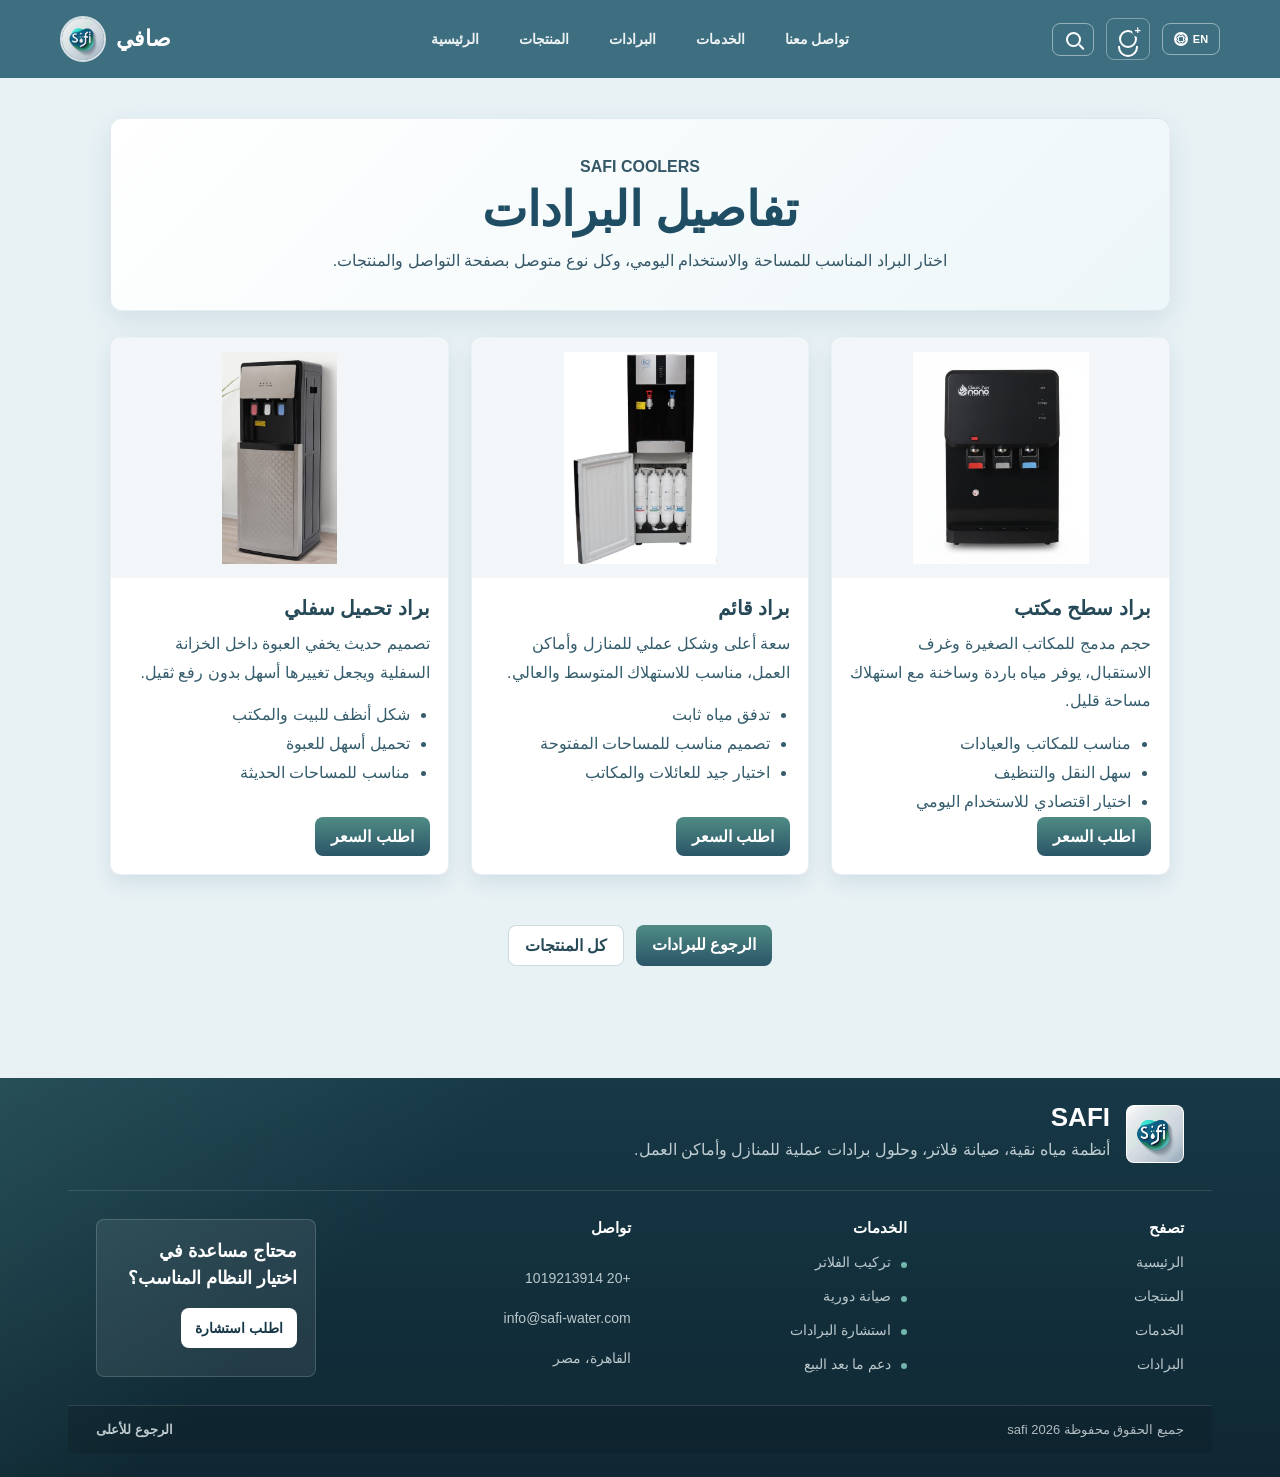
==== commit 89c57478: "Resolve uploaded merge conflicts" ====
--- a/coolers-details.html
+++ b/coolers-details.html
@@ -1,4 +1,3 @@
-<<<<<<< HEAD
 <!DOCTYPE html>
 <html lang="ar" dir="rtl">
 <head>
@@ -190,96 +189,3 @@
 <script src="project.js"></script>
 </body>
 </html>
-=======
-﻿<!DOCTYPE html>
-<html lang="ar" dir="rtl">
-<head>
-  <meta charset="UTF-8">
-  <meta name="viewport" content="width=device-width, initial-scale=1.0">
-  <title>تفاصيل البرادات</title>
-  <link rel="stylesheet" href="project.css">
-  <style>
-    .coolers-details-page {
-      max-width: 1100px;
-      margin: 40px auto;
-      padding: 0 16px 40px;
-    }
-
-    .coolers-details-header {
-      text-align: center;
-      margin-bottom: 24px;
-    }
-
-    .coolers-details-header h1 {
-      margin-bottom: 8px;
-      color: #1f4d63;
-    }
-
-    .coolers-details-grid {
-      display: grid;
-      grid-template-columns: repeat(auto-fit, minmax(240px, 1fr));
-      gap: 16px;
-    }
-
-    .coolers-details-card {
-      background: #fff;
-      border: 1px solid #d9e7ee;
-      border-radius: 14px;
-      padding: 16px;
-      box-shadow: 0 8px 18px rgba(10, 61, 98, 0.08);
-    }
-
-    .coolers-details-card h2 {
-      margin: 0 0 10px;
-      color: #264958;
-      font-size: 20px;
-    }
-
-    .coolers-details-card p {
-      margin: 0;
-      color: #355d6d;
-      line-height: 1.8;
-    }
-
-    .back-home {
-      display: inline-flex;
-      margin-top: 24px;
-      text-decoration: none;
-      color: #fff;
-      background: linear-gradient(180deg, #4f8b84 0%, #2b5568 100%);
-      padding: 10px 16px;
-      border-radius: 8px;
-      font-weight: 600;
-    }
-  </style>
-</head>
-<body>
-  <main class="coolers-details-page">
-    <header class="coolers-details-header">
-      <h1>تفاصيل البرادات</h1>
-      <p>الصفحة جاهزة. ابعتلي تفاصيل كل نوع براد وأنا أضيفها هنا فورًا.</p>
-    </header>
-
-    <section class="coolers-details-grid">
-      <article class="coolers-details-card">
-        <h2>براد سطح مكتب</h2>
-        <p>مكان مخصص لإضافة المواصفات الكاملة، المزايا، السعة، وخيارات الاستخدام.</p>
-      </article>
-
-      <article class="coolers-details-card">
-        <h2>براد قائم</h2>
-        <p>مكان مخصص لإضافة المواصفات الكاملة، المزايا، السعة، وخيارات الاستخدام.</p>
-      </article>
-
-      <article class="coolers-details-card">
-        <h2>براد تحميل سفلي</h2>
-        <p>مكان مخصص لإضافة المواصفات الكاملة، المزايا، السعة، وخيارات الاستخدام.</p>
-      </article>
-    </section>
-
-    <a class="back-home" href="index.html#coolers">الرجوع لصفحة البرادات</a>
-  </main>
-</body>
-</html>
-
->>>>>>> c1036fd2de666936226bfba8d422bd151a498fcd
--- a/project.css
+++ b/project.css
@@ -1,15 +1,7 @@
-<<<<<<< HEAD
 :root {
   --blue: #2b5568;
   --bg: #e8f2f5;
   --green: #4f788b;
-=======
-﻿/* Ù…ØªØºÙŠØ±Ø§Øª Ø¹Ø§Ù…Ø© Ù„Ù„Ø£Ù„ÙˆØ§Ù† Ø§Ù„Ù…Ø³ØªØ®Ø¯Ù…Ø© ÙÙŠ ÙƒÙ„ Ø§Ù„Ù…ÙˆÙ‚Ø¹ */
-:root {
-  --blue: #2b5568;
-  --bg: #e8f2f5;
-  --green: #4f8b84;
->>>>>>> c1036fd2de666936226bfba8d422bd151a498fcd
   --light: #f8f9fa;
 }
 
@@ -24,10 +16,6 @@
   height: auto;
 }
 
-<<<<<<< HEAD
-=======
-/* Ø¥Ø¹Ø¯Ø§Ø¯Ø§Øª Ø§Ù„ØµÙØ­Ø© Ø§Ù„Ø£Ø³Ø§Ø³ÙŠØ©: Ø¥Ø²Ø§Ù„Ø© Ø§Ù„Ù‡ÙˆØ§Ù…Ø´ Ø§Ù„Ø§ÙØªØ±Ø§Ø¶ÙŠØ© ÙˆØªØ­Ø¯ÙŠØ¯ Ù†ÙˆØ¹ Ø§Ù„Ø®Ø· ÙˆØ§Ù„Ø®Ù„ÙÙŠØ© */
->>>>>>> c1036fd2de666936226bfba8d422bd151a498fcd
 body {
   margin: 0;
   font-family: 'Poppins', 'Cairo', sans-serif;
@@ -42,33 +30,22 @@
 #products,
 #coolers,
 #services,
-<<<<<<< HEAD
 #filter-stages,
-=======
->>>>>>> c1036fd2de666936226bfba8d422bd151a498fcd
 #contact {
   scroll-margin-top: 120px;
 }
 
-<<<<<<< HEAD
 .section-anchor {
   display: block;
   height: 0;
   scroll-margin-top: 120px;
 }
 
-=======
-/* Ø§Ù„Ù…Ø³Ø§ÙØ§Øª Ø§Ù„Ø¯Ø§Ø®Ù„ÙŠØ© Ù„Ù„Ù…Ø­ØªÙˆÙ‰ Ø§Ù„Ø±Ø¦ÙŠØ³ÙŠ */
->>>>>>> c1036fd2de666936226bfba8d422bd151a498fcd
 main {
   padding: clamp(24px, 4vw, 40px) clamp(16px, 5vw, 60px) clamp(42px, 6vw, 70px);
   padding-top: calc(clamp(24px, 4vw, 40px) + 96px);
 }
 
-<<<<<<< HEAD
-=======
-/* Ø³ÙƒØ´Ù† Ø§Ù„Ø¹Ø±ÙˆØ¶: ØªÙ†Ø³ÙŠÙ‚ Ø§Ù„Ù†Øµ Ø§Ù„Ø±Ø¦ÙŠØ³ÙŠ */
->>>>>>> c1036fd2de666936226bfba8d422bd151a498fcd
 main > section > p.first {
   margin-bottom: 60px;
   font-size: clamp(28px, 4.5vw, 40px);
@@ -77,7 +54,6 @@
   text-decoration: underline;
 }
 
-<<<<<<< HEAD
 .offers-slider {
   position: relative;
   width: min(100%, 980px);
@@ -176,18 +152,6 @@
   grid-template-columns: minmax(180px, 0.75fr) minmax(360px, 1.5fr) minmax(170px, 0.75fr);
   align-items: center;
   gap: 16px;
-=======
-/* ØªÙ†Ø³ÙŠÙ‚ Ø§Ù„Ù‡ÙŠØ¯Ø±: ØªÙˆØ²ÙŠØ¹ Ø§Ù„Ø¹Ù†Ø§ØµØ± Ø£ÙÙ‚ÙŠØ§ Ù…Ø¹ Ø§Ù„Ø³Ù…Ø§Ø­ Ø¨Ø§Ù„Ù†Ø²ÙˆÙ„ Ù„Ø³Ø·Ø± ØªØ§Ù†ÙŠ Ø¹Ù†Ø¯ Ø§Ù„Ø­Ø§Ø¬Ø© */
-.main-header {
-  background: #3e6f81;
-  padding: clamp(52px, 7vw, 60px) clamp(16px, 5vw, 60px) 15px;
-  color: white;
-  display: flex;
-  justify-content: space-between;
-  align-items: center;
-  gap: 16px;
-  flex-wrap: nowrap;
->>>>>>> c1036fd2de666936226bfba8d422bd151a498fcd
   position: fixed;
   top: 0;
   left: 0;
@@ -204,7 +168,6 @@
   display: flex;
   align-items: center;
   gap: 10px;
-<<<<<<< HEAD
   min-width: 0;
 }
 
@@ -230,8 +193,6 @@
 .desktop-nav a:hover {
   background: rgba(255, 255, 255, 0.12);
   color: #ffffff;
-=======
->>>>>>> c1036fd2de666936226bfba8d422bd151a498fcd
 }
 
 .header-logo-link {
@@ -250,10 +211,6 @@
   object-fit: cover;
 }
 
-<<<<<<< HEAD
-=======
-/* Ø§Ø³Ù… Ø§Ù„Ø´Ø±ÙƒØ© Ø¯Ø§Ø®Ù„ Ø§Ù„Ù‡ÙŠØ¯Ø± */
->>>>>>> c1036fd2de666936226bfba8d422bd151a498fcd
 .main-header h1 {
   margin: 0;
   font-size: 22px;
@@ -263,7 +220,6 @@
   display: flex;
   gap: 12px;
   align-items: center;
-<<<<<<< HEAD
   justify-content: flex-end;
 }
 
@@ -277,24 +233,6 @@
 
 .header-actions .account-link { order: 3; }
 
-=======
-  flex-direction: row-reverse;
-  margin-inline-start: auto;
-}
-
-.header-brand {
-  order: 1;
-  margin-inline-end: auto;
-}
-
-.header-actions {
-  order: 2;
-}
-
-.header-actions .menu-btn { order: 1; }
-.header-actions .search-btn { order: 2; }
-.header-actions .account-link { order: 3; }
->>>>>>> c1036fd2de666936226bfba8d422bd151a498fcd
 .header-actions .lang-toggle-btn { order: 4; }
 
 .icon-btn {
@@ -308,10 +246,7 @@
 }
 
 .menu-btn {
-<<<<<<< HEAD
   display: none;
-=======
->>>>>>> c1036fd2de666936226bfba8d422bd151a498fcd
   min-width: 42px;
   padding: 8px;
 }
@@ -499,7 +434,6 @@
 }
 
 .menu-nav a:nth-child(1) { --indent: 0px; animation-delay: 0.02s; }
-<<<<<<< HEAD
 
 .menu-nav a:nth-child(2) { --indent: 14px; animation-delay: 0.08s; }
 
@@ -507,11 +441,6 @@
 
 .menu-nav a:nth-child(4) { --indent: 42px; animation-delay: 0.2s; }
 
-=======
-.menu-nav a:nth-child(2) { --indent: 14px; animation-delay: 0.08s; }
-.menu-nav a:nth-child(3) { --indent: 28px; animation-delay: 0.14s; }
-.menu-nav a:nth-child(4) { --indent: 42px; animation-delay: 0.2s; }
->>>>>>> c1036fd2de666936226bfba8d422bd151a498fcd
 .menu-nav a:nth-child(5) { --indent: 56px; animation-delay: 0.26s; }
 
 .menu-nav .btn {
@@ -723,10 +652,6 @@
   padding: 8px 4px;
 }
 
-<<<<<<< HEAD
-=======
-/* Ø²Ø± CTA Ù…Ø«Ù„ "Ø§Ø·Ù„Ø¨ Ø§Ù„Ø¢Ù†" */
->>>>>>> c1036fd2de666936226bfba8d422bd151a498fcd
 .btn {
   background: var(--green);
   color: white;
@@ -735,48 +660,28 @@
   text-decoration: none;
 }
 
-<<<<<<< HEAD
-=======
-/* Ø§Ù„Ø­Ø§ÙˆÙŠØ© Ø§Ù„Ø£Ø³Ø§Ø³ÙŠØ© Ù„Ù‚Ø³Ù… Ø¨Ø·Ø§Ù‚Ø§Øª Ø§Ù„ÙÙ„Ø§ØªØ± */
->>>>>>> c1036fd2de666936226bfba8d422bd151a498fcd
 .filters {
   max-width: 1100px;
   margin: 0 auto;
 }
 
-<<<<<<< HEAD
-=======
-/* Ø¹Ù†ÙˆØ§Ù† Ø£ÙŠ Ø³ÙƒØ´Ù† ÙØ±Ø¹ÙŠ */
->>>>>>> c1036fd2de666936226bfba8d422bd151a498fcd
 .section-header h2 {
   margin: 0 0 8px;
   font-size: 28px;
   color: var(--blue);
 }
 
-<<<<<<< HEAD
-=======
-/* ÙˆØµÙ Ø§Ù„Ø³ÙƒØ´Ù† Ø£Ø³ÙÙ„ Ø§Ù„Ø¹Ù†ÙˆØ§Ù† */
->>>>>>> c1036fd2de666936226bfba8d422bd151a498fcd
 .section-header p {
   margin: 0 0 28px;
   color: #455;
 }
 
-<<<<<<< HEAD
-=======
-/* Ø´Ø¨ÙƒØ© Ø¨Ø·Ø§Ù‚Ø§Øª Ø§Ù„ÙÙ„Ø§ØªØ±: 3 Ø£Ø¹Ù…Ø¯Ø© */
->>>>>>> c1036fd2de666936226bfba8d422bd151a498fcd
 .filter-grid {
   display: grid;
   grid-template-columns: repeat(3, minmax(0, 1fr));
   gap: 22px;
 }
 
-<<<<<<< HEAD
-=======
-/* Ø¨Ø·Ø§Ù‚Ø© Ø§Ù„ÙÙ„ØªØ± Ø§Ù„Ø£Ø³Ø§Ø³ÙŠØ© */
->>>>>>> c1036fd2de666936226bfba8d422bd151a498fcd
 .filter-card {
   background: white;
   border-radius: 10px;
@@ -787,10 +692,6 @@
   transition: transform 0.25s ease, box-shadow 0.25s ease, opacity 0.25s ease;
 }
 
-<<<<<<< HEAD
-=======
-/* Ø¹Ù†ÙˆØ§Ù† Ø§Ù„Ø¨Ø·Ø§Ù‚Ø© */
->>>>>>> c1036fd2de666936226bfba8d422bd151a498fcd
 .filter-card h3 {
   margin: 0 0 6px;
   color: var(--blue);
@@ -801,10 +702,6 @@
   align-items: center;
 }
 
-<<<<<<< HEAD
-=======
-/* Ø§Ù„Ù†Øµ Ø§Ù„Ù…Ø®ØªØµØ± Ø¯Ø§Ø®Ù„ Ø§Ù„Ø¨Ø·Ø§Ù‚Ø© */
->>>>>>> c1036fd2de666936226bfba8d422bd151a498fcd
 .filter-note {
   margin: 0 0 16px;
   color: #3b3b3b;
@@ -831,30 +728,18 @@
   background: #f4f8fa;
 }
 
-<<<<<<< HEAD
-=======
-/* ØªÙØ§ØµÙŠÙ„ Ø§Ù„Ø¨Ø·Ø§Ù‚Ø© Ù…Ù‚Ø³ÙˆÙ…Ø© Ù„Ø¹Ù…ÙˆØ¯ÙŠÙ† */
->>>>>>> c1036fd2de666936226bfba8d422bd151a498fcd
 .filter-details {
   display: grid;
   grid-template-columns: 1fr 1fr;
   gap: 16px;
 }
 
-<<<<<<< HEAD
-=======
-/* Ø¹Ù†Ø§ÙˆÙŠÙ† ÙØ±Ø¹ÙŠØ© Ø¯Ø§Ø®Ù„ Ø§Ù„ØªÙØ§ØµÙŠÙ„ */
->>>>>>> c1036fd2de666936226bfba8d422bd151a498fcd
 .filter-details h4 {
   margin: 0 0 8px;
   font-size: 15px;
   color: var(--green);
 }
 
-<<<<<<< HEAD
-=======
-/* ØªÙ†Ø³ÙŠÙ‚ Ø§Ù„Ù‚ÙˆØ§Ø¦Ù… Ø¯Ø§Ø®Ù„ Ø§Ù„ØªÙØ§ØµÙŠÙ„ */
->>>>>>> c1036fd2de666936226bfba8d422bd151a498fcd
 .filter-details ul,
 .filter-details ol {
   margin: 0;
@@ -863,10 +748,6 @@
   line-height: 1.5;
 }
 
-<<<<<<< HEAD
-=======
-/* ØµÙ†Ø¯ÙˆÙ‚ Ø§Ù„Ù…Ø¹Ù„ÙˆÙ…Ø© Ø§Ù„Ù…Ù†Ø¨Ø«Ù‚ (Popup) */
->>>>>>> c1036fd2de666936226bfba8d422bd151a498fcd
 .popup {
   position: absolute;
   top: -12px;
@@ -884,28 +765,16 @@
   box-shadow: 0 10px 22px rgba(10, 61, 98, 0.25);
 }
 
-<<<<<<< HEAD
-=======
-/* Ø¥Ø¸Ù‡Ø§Ø± Ø§Ù„Ù€Popup Ø¹Ù†Ø¯ Ø§Ù„Ù…Ø±ÙˆØ± Ø¹Ù„Ù‰ Ø§Ù„Ø¨Ø·Ø§Ù‚Ø© */
->>>>>>> c1036fd2de666936226bfba8d422bd151a498fcd
 .filter-card:hover .popup {
   opacity: 1;
   transform: translateY(0);
 }
 
-<<<<<<< HEAD
-=======
-/* ØªØ£Ø«ÙŠØ± Ø®ÙÙŠÙ Ø¹Ù„Ù‰ ÙƒÙ„ Ø§Ù„Ø¨Ø·Ø§Ù‚Ø§Øª Ø£Ø«Ù†Ø§Ø¡ Ø§Ù„Ù‡ÙˆÙØ± Ø¹Ù„Ù‰ Ø§Ù„Ø´Ø¨ÙƒØ© */
->>>>>>> c1036fd2de666936226bfba8d422bd151a498fcd
 .filter-grid:hover .filter-card {
   transform: scale(0.96);
   opacity: 0.65;
 }
 
-<<<<<<< HEAD
-=======
-/* Ø¥Ø¨Ø±Ø§Ø² Ø§Ù„Ø¨Ø·Ø§Ù‚Ø© Ø§Ù„Ù„ÙŠ Ø§Ù„Ù…Ø¤Ø´Ø± ÙÙˆÙ‚Ù‡Ø§ */
->>>>>>> c1036fd2de666936226bfba8d422bd151a498fcd
 .filter-grid:hover .filter-card:hover {
   transform: translateY(-8px) scale(1.02);
   opacity: 1;
@@ -996,7 +865,6 @@
   transform: translate(-50%, 0);
 }
 
-<<<<<<< HEAD
 .coolers-details-page {
   max-width: 1180px;
   margin: 0 auto;
@@ -1529,20 +1397,6 @@
 }
 
 .stage-filters-title {
-=======
-/* Ø´Ø¨ÙƒØ© Ù‚Ø³Ù… Ø£Ù†ÙˆØ§Ø¹ Ø§Ù„ÙÙ„Ø§ØªØ± Ø­Ø³Ø¨ Ø¹Ø¯Ø¯ Ø§Ù„Ù…Ø±Ø§Ø­Ù„ */
-.stage-filters-row {
-  max-width: 1100px;
-  margin: 60px auto 0;
-  display: grid;
-  grid-template-columns: repeat(2, minmax(0, 1fr));
-  gap: 22px;
-}
-
-/* Ø¹Ù†ÙˆØ§Ù† Ø§Ù„Ù‚Ø³Ù… Ø§Ù„ÙƒØ¨ÙŠØ± */
-.stage-filters-title {
-  grid-column: 1 / -1;
->>>>>>> c1036fd2de666936226bfba8d422bd151a498fcd
   margin: 0 0 10px;
   text-align: center;
   color: var(--blue);
@@ -1551,7 +1405,6 @@
   position: relative;
 }
 
-<<<<<<< HEAD
 .stage-filters-track {
   display: flex;
   gap: 16px;
@@ -1578,9 +1431,6 @@
   border-radius: 999px;
 }
 
-=======
-/* Ø§Ù„Ù†Øµ Ø§Ù„Ù…Ø³Ø§Ø¹Ø¯ Ø§Ù„Ù„ÙŠ Ø¨ÙŠØ¸Ù‡Ø± ØªØ­Øª Ø¹Ù†ÙˆØ§Ù† Ø§Ù„Ù‚Ø³Ù… */
->>>>>>> c1036fd2de666936226bfba8d422bd151a498fcd
 .stage-filters-hover {
   position: absolute;
   top: calc(100% + 10px);
@@ -1602,19 +1452,11 @@
   transition: opacity 0.22s ease, transform 0.22s ease;
 }
 
-<<<<<<< HEAD
-=======
-/* Ø¥Ø¸Ù‡Ø§Ø± Ø§Ù„Ù†Øµ Ø§Ù„Ù…Ø³Ø§Ø¹Ø¯ Ø¹Ù†Ø¯ Ø§Ù„Ù‡ÙˆÙØ± */
->>>>>>> c1036fd2de666936226bfba8d422bd151a498fcd
 .stage-filters-title:hover .stage-filters-hover {
   opacity: 1;
   transform: translate(-50%, 0);
 }
 
-<<<<<<< HEAD
-=======
-/* Ø§Ù„Ø³Ù‡Ù… Ø§Ù„ØµØºÙŠØ± Ø£Ø¹Ù„Ù‰ ØµÙ†Ø¯ÙˆÙ‚ Ø§Ù„Ù†Øµ Ø§Ù„Ù…Ø³Ø§Ø¹Ø¯ */
->>>>>>> c1036fd2de666936226bfba8d422bd151a498fcd
 .stage-filters-hover::before {
   content: "";
   position: absolute;
@@ -1628,7 +1470,6 @@
   transform: translateX(-50%) rotate(45deg);
 }
 
-<<<<<<< HEAD
 .stage-filter-card {
   flex: 0 0 clamp(230px, calc((100% - 48px) / 4), 270px);
   background: white;
@@ -1658,29 +1499,10 @@
   line-height: 1.55;
 }
 
-=======
-/* Ø¨Ø·Ø§Ù‚Ø© Ù†ÙˆØ¹ ÙÙ„ØªØ± Ø¯Ø§Ø®Ù„ Ù‚Ø³Ù… stage-filters-row */
-.stage-filter-card {
-  background: white;
-  border-radius: 12px;
-  padding: 20px;
-  box-shadow: 0 8px 20px rgba(10, 61, 98, 0.12);
-  border: 1px solid rgba(10, 61, 98, 0.06);
-  position: relative;
-}
-
-/* ØªÙ‚Ù„ÙŠÙ„ Ø§Ù„Ù…Ø³Ø§ÙØ© Ø£Ø³ÙÙ„ ÙˆØµÙ Ø§Ù„Ø¨Ø·Ø§Ù‚Ø© */
-.stage-filter-card .section-header p {
-  margin-bottom: 16px;
-}
-
-/* ØµÙˆØ±Ø© Ø§Ù„ÙÙ„ØªØ± Ø§Ù„Ø±Ø¦ÙŠØ³ÙŠØ© Ø¯Ø§Ø®Ù„ Ø§Ù„Ø¨Ø·Ø§Ù‚Ø© */
->>>>>>> c1036fd2de666936226bfba8d422bd151a498fcd
 .filter-stages-img {
   display: block;
   width: 100%;
   margin: 0;
-<<<<<<< HEAD
   height: 180px;
   object-fit: contain;
   background: #f2f6f8;
@@ -1688,16 +1510,6 @@
   padding: 8px;
 }
 
-=======
-  height: 260px;
-  object-fit: contain;
-  background: #f2f6f8;
-  border-radius: 10px;
-  padding: 10px;
-}
-
-/* ØµÙˆØ±Ø© Ø¥Ø¶Ø§ÙÙŠØ© ØªØ¸Ù‡Ø± Ø¹Ù†Ø¯ Ø§Ù„Ù‡ÙˆÙØ± (Ù„Ùˆ Ù…ÙˆØ¬ÙˆØ¯Ø© Ø¨Ø§Ù„Ù€HTML) */
->>>>>>> c1036fd2de666936226bfba8d422bd151a498fcd
 .hover-filter-img {
   position: absolute;
   bottom: 18px;
@@ -1715,29 +1527,17 @@
   z-index: 3;
 }
 
-<<<<<<< HEAD
-=======
-/* Ø¥Ø¸Ù‡Ø§Ø± Ø§Ù„ØµÙˆØ±Ø© Ø§Ù„Ø¥Ø¶Ø§ÙÙŠØ© Ø¹Ù†Ø¯ Ø§Ù„Ù‡ÙˆÙØ± */
->>>>>>> c1036fd2de666936226bfba8d422bd151a498fcd
 .stage-filter-card:hover .hover-filter-img {
   opacity: 1;
   transform: translateY(0) scale(1);
 }
 
-<<<<<<< HEAD
-=======
-/* Ø´Ø¨ÙƒØ© Ù…Ø±Ø§Ø­Ù„/Ø¨Ø·Ø§Ù‚Ø§Øª Ø¹Ø§Ù…Ø© */
->>>>>>> c1036fd2de666936226bfba8d422bd151a498fcd
 .stage-grid {
   display: grid;
   grid-template-columns: repeat(3, minmax(0, 1fr));
   gap: 20px;
 }
 
-<<<<<<< HEAD
-=======
-/* Ø¨Ø·Ø§Ù‚Ø© Ø§Ù„Ù…Ø±Ø­Ù„Ø© */
->>>>>>> c1036fd2de666936226bfba8d422bd151a498fcd
 .stage-card {
   background: white;
   border-radius: 12px;
@@ -1748,20 +1548,12 @@
   gap: 10px;
 }
 
-<<<<<<< HEAD
-=======
-/* Ø¹Ù†ÙˆØ§Ù† Ø§Ù„Ù…Ø±Ø­Ù„Ø© */
->>>>>>> c1036fd2de666936226bfba8d422bd151a498fcd
 .stage-card h3 {
   margin: 0;
   color: var(--blue);
   font-size: 18px;
 }
 
-<<<<<<< HEAD
-=======
-/* ØµÙˆØ±Ø© Ø§Ù„Ù…Ø±Ø­Ù„Ø© */
->>>>>>> c1036fd2de666936226bfba8d422bd151a498fcd
 .stage-img {
   width: 100%;
   height: 170px;
@@ -1771,20 +1563,12 @@
   padding: 10px;
 }
 
-<<<<<<< HEAD
-=======
-/* ÙˆØµÙ Ø§Ù„Ù…Ø±Ø­Ù„Ø© */
->>>>>>> c1036fd2de666936226bfba8d422bd151a498fcd
 .stage-card p {
   margin: 0;
   color: #3b3b3b;
   line-height: 1.5;
 }
 
-<<<<<<< HEAD
-=======
-/* Ø³ÙƒØ´Ù† Ø³Ù„Ø§ÙŠØ¯Ø± Ù…Ø±Ø§Ø­Ù„ Ø§Ù„ÙÙ„ØªØ± */
->>>>>>> c1036fd2de666936226bfba8d422bd151a498fcd
 .filter-steps {
   max-width: 1100px;
   margin: 60px auto 0;
@@ -1795,10 +1579,6 @@
   box-shadow: 0 10px 28px rgba(58, 45, 28, 0.08);
 }
 
-<<<<<<< HEAD
-=======
-/* ØªÙˆØ²ÙŠØ¹ Ø²Ø±Ø§Ø± Ø§Ù„Ø´Ù…Ø§Ù„ + Ø§Ù„Ù…Ø­ØªÙˆÙ‰ + Ø²Ø±Ø§Ø± Ø§Ù„ÙŠÙ…ÙŠÙ† */
->>>>>>> c1036fd2de666936226bfba8d422bd151a498fcd
 .steps-slider {
   display: grid;
   grid-template-columns: 44px minmax(0, 1fr) 44px;
@@ -1806,10 +1586,6 @@
   gap: 10px;
 }
 
-<<<<<<< HEAD
-=======
-/* ØªØ¹Ø¯ÙŠÙ„Ùƒ Ø§Ù„Ù…Ø·Ù„ÙˆØ¨: Ø¹Ù†ÙˆØ§Ù† "Ù…Ø±Ø§Ø­Ù„ Ø§Ù„ÙÙ„ØªØ±" Ø¹Ù„Ù‰ Ø§Ù„Ø¬Ù†Ø¨ Ø¨Ø¯Ù„ Ø§Ù„ÙˆØ³Ø· */
->>>>>>> c1036fd2de666936226bfba8d422bd151a498fcd
 .filter-steps .section-header {
   text-align: start;
 }
@@ -1823,10 +1599,6 @@
   border-inline-start: 4px solid #b79b6b;
 }
 
-<<<<<<< HEAD
-=======
-/* Ù…Ø³Ø§Ø± Ø§Ù„Ø³Ù„Ø§ÙŠØ¯Ø± Ø§Ù„Ø£ÙÙ‚ÙŠ */
->>>>>>> c1036fd2de666936226bfba8d422bd151a498fcd
 .steps-track {
   display: flex;
   gap: 14px;
@@ -1837,18 +1609,10 @@
   padding: 8px 2px;
 }
 
-<<<<<<< HEAD
-=======
-/* Ø¥Ø®ÙØ§Ø¡ Ø´Ø±ÙŠØ· Ø§Ù„Ø³Ø­Ø¨ ÙÙŠ WebKit */
->>>>>>> c1036fd2de666936226bfba8d422bd151a498fcd
 .steps-track::-webkit-scrollbar {
   display: none;
 }
 
-<<<<<<< HEAD
-=======
-/* ÙƒØ§Ø±Øª ÙƒÙ„ Ù…Ø±Ø­Ù„Ø© Ø¯Ø§Ø®Ù„ Ø§Ù„Ø³Ù„Ø§ÙŠØ¯Ø± */
->>>>>>> c1036fd2de666936226bfba8d422bd151a498fcd
 .steps-track > [class$="-step"] {
   flex: 0 0 clamp(185px, 19vw, 235px);
   scroll-snap-align: start;
@@ -1872,10 +1636,6 @@
   box-shadow: 0 12px 24px rgba(61, 47, 29, 0.16);
 }
 
-<<<<<<< HEAD
-=======
-/* ØµÙˆØ±Ø© ÙƒÙ„ Ù…Ø±Ø­Ù„Ø© */
->>>>>>> c1036fd2de666936226bfba8d422bd151a498fcd
 .steps-track > [class$="-step"] img {
   width: 100%;
   height: 96px;
@@ -1885,10 +1645,6 @@
   padding: 8px;
 }
 
-<<<<<<< HEAD
-=======
-/* Ø¹Ù†ÙˆØ§Ù† ÙƒÙ„ Ù…Ø±Ø­Ù„Ø© */
->>>>>>> c1036fd2de666936226bfba8d422bd151a498fcd
 .steps-track > [class$="-step"] h3 {
   margin: 8px 0 0;
   font-size: 13px;
@@ -1949,10 +1705,6 @@
   box-shadow: 0 8px 14px rgba(42, 33, 20, 0.12);
 }
 
-<<<<<<< HEAD
-=======
-/* Ø£Ø²Ø±Ø§Ø± Ø§Ù„ØªÙ†Ù‚Ù„ ÙŠÙ…ÙŠÙ†/Ø´Ù…Ø§Ù„ Ù„Ù„Ø³Ù„Ø§ÙŠØ¯Ø± */
->>>>>>> c1036fd2de666936226bfba8d422bd151a498fcd
 .steps-nav {
   width: 44px;
   height: 44px;
@@ -1967,18 +1719,10 @@
   transition: transform 0.2s ease, opacity 0.2s ease;
 }
 
-<<<<<<< HEAD
-=======
-/* ØªÙƒØ¨ÙŠØ± Ø¨Ø³ÙŠØ· Ø¹Ù†Ø¯ Ø§Ù„Ù…Ø±ÙˆØ± Ø¨Ø§Ù„Ù…Ø¤Ø´Ø± */
->>>>>>> c1036fd2de666936226bfba8d422bd151a498fcd
 .steps-nav:hover {
   transform: scale(1.06);
 }
 
-<<<<<<< HEAD
-=======
-/* Ø´ÙƒÙ„ Ø§Ù„Ø²Ø± Ø§Ù„Ù…Ø¹Ø·Ù„ */
->>>>>>> c1036fd2de666936226bfba8d422bd151a498fcd
 .steps-nav:disabled {
   opacity: 0.35;
   cursor: default;
@@ -1992,21 +1736,10 @@
   }
 }
 
-<<<<<<< HEAD
 @media (max-width: 980px) {
   .stage-filters-row {
     grid-template-columns: 1fr;
   }
-=======
-/* Ø§Ø³ØªØ¬Ø§Ø¨Ø§Øª Ø§Ù„Ø´Ø§Ø´Ø§Øª Ø§Ù„ØµØºÙŠØ±Ø© */
-@media (max-width: 980px) {
-  /* Ù‚Ø³Ù… Ø£Ù†ÙˆØ§Ø¹ Ø§Ù„ÙÙ„Ø§ØªØ± ÙŠØ¨Ù‚Ù‰ Ø¹Ù…ÙˆØ¯ ÙˆØ§Ø­Ø¯ */
-  .stage-filters-row {
-    grid-template-columns: 1fr;
-  }
-
-  /* Ø´Ø¨ÙƒØ© Ø§Ù„ÙÙ„Ø§ØªØ± ØªØªØ­ÙˆÙ„ Ù„Ø¹Ù…ÙˆØ¯ ÙˆØ§Ø­Ø¯ */
->>>>>>> c1036fd2de666936226bfba8d422bd151a498fcd
   .filter-grid {
     grid-template-columns: 1fr;
   }
@@ -2014,27 +1747,12 @@
   .filter-card-img {
     height: 100%;
   }
-<<<<<<< HEAD
   .filter-details {
     grid-template-columns: 1fr;
   }
   .stage-grid {
     grid-template-columns: 1fr;
   }
-=======
-
-  /* ØªÙØ§ØµÙŠÙ„ Ø§Ù„Ø¨Ø·Ø§Ù‚Ø© ØªØ¨Ù‚Ù‰ Ø¹Ù…ÙˆØ¯ ÙˆØ§Ø­Ø¯ */
-  .filter-details {
-    grid-template-columns: 1fr;
-  }
-
-  /* Ø´Ø¨ÙƒØ© Ø§Ù„Ù…Ø±Ø§Ø­Ù„ Ø§Ù„Ø¹Ø§Ù…Ø© ØªØ¨Ù‚Ù‰ Ø¹Ù…ÙˆØ¯ ÙˆØ§Ø­Ø¯ */
-  .stage-grid {
-    grid-template-columns: 1fr;
-  }
-
-  /* ØªØµØºÙŠØ± Ù…Ø³Ø§Ø­Ø© Ø£Ø²Ø±Ø§Ø± Ø§Ù„Ø³Ù„Ø§ÙŠØ¯Ø± Ø¹Ù„Ù‰ Ø§Ù„Ù…ÙˆØ¨Ø§ÙŠÙ„ */
->>>>>>> c1036fd2de666936226bfba8d422bd151a498fcd
   .steps-slider {
     grid-template-columns: 40px minmax(0, 1fr) 40px;
     gap: 8px;
@@ -2044,17 +1762,11 @@
     flex: 0 0 clamp(160px, 34vw, 200px);
     height: 315px;
   }
-<<<<<<< HEAD
-=======
-
-  /* ØªØµØºÙŠØ± Ø£Ø²Ø±Ø§Ø± Ø§Ù„ØªÙ†Ù‚Ù„ */
->>>>>>> c1036fd2de666936226bfba8d422bd151a498fcd
   .steps-nav {
     width: 40px;
     height: 40px;
     font-size: 21px;
   }
-<<<<<<< HEAD
   .main-header {
     display: flex;
     flex-wrap: wrap;
@@ -2070,14 +1782,6 @@
     display: inline-flex;
     align-items: center;
     justify-content: center;
-=======
-
-  /* Ø§Ù„Ù‡ÙŠØ¯Ø± Ø¹Ù„Ù‰ Ø§Ù„Ù…ÙˆØ¨Ø§ÙŠÙ„: ØªØ±ØªÙŠØ¨ Ø±Ø£Ø³ÙŠ */
-  .main-header {
-    flex-wrap: wrap;
-    gap: 12px;
-    padding: 70px 16px 15px;
->>>>>>> c1036fd2de666936226bfba8d422bd151a498fcd
   }
 
   .header-actions {
@@ -2109,7 +1813,6 @@
   }
 }
 
-<<<<<<< HEAD
 @media (max-width: 900px) {
   .footer-content {
     grid-template-columns: repeat(2, minmax(0, 1fr));
@@ -2120,8 +1823,6 @@
   }
 }
 
-=======
->>>>>>> c1036fd2de666936226bfba8d422bd151a498fcd
 @media (max-width: 640px) {
   .stage-filters-title {
     font-size: 28px;
@@ -2152,19 +1853,11 @@
   }
 }
 
-<<<<<<< HEAD
-=======
-/* Ø¹Ù†Ø¯ Ø§Ù„Ù„ØºØ© Ø§Ù„Ø¹Ø±Ø¨ÙŠØ©: Ø§ØªØ¬Ø§Ù‡ Ø§Ù„ØµÙØ­Ø© RTL ÙˆØªØ¨Ø¯ÙŠÙ„ Ø§Ù„Ø®Ø·ÙˆØ· */
->>>>>>> c1036fd2de666936226bfba8d422bd151a498fcd
 html[dir="rtl"] body {
   direction: rtl;
   font-family: 'Cairo', 'Poppins', sans-serif;
 }
 
-<<<<<<< HEAD
-=======
-/* Ù…Ø³Ø§ÙØ© Ø±ÙˆØ§Ø¨Ø· Ø§Ù„Ù†Ø§Ù ÙÙŠ RTL */
->>>>>>> c1036fd2de666936226bfba8d422bd151a498fcd
 html[dir="rtl"] nav a {
   margin-left: 0;
   margin-right: 0;
@@ -2233,37 +1926,21 @@
   }
 }
 
-<<<<<<< HEAD
-=======
-/* Ù†Ù‚Ù„ Ø§Ù„Ù„ÙˆØ¬Ùˆ Ù„Ù„ÙŠÙ…ÙŠÙ† ÙÙŠ RTL */
->>>>>>> c1036fd2de666936226bfba8d422bd151a498fcd
 html[dir="rtl"] .site-logo {
   left: auto;
   right: 18px;
 }
 
-<<<<<<< HEAD
-=======
-/* Ù‚Ù„Ø¨ Ø§ØªØ¬Ø§Ù‡ Ø§Ù„Ø­Ø´Ùˆ ÙÙŠ Ø§Ù„Ù‚ÙˆØ§Ø¦Ù… Ø¹Ù†Ø¯ RTL */
->>>>>>> c1036fd2de666936226bfba8d422bd151a498fcd
 html[dir="rtl"] .filter-details ul,
 html[dir="rtl"] .filter-details ol {
   padding-left: 0;
   padding-right: 18px;
 }
 
-<<<<<<< HEAD
-=======
-/* Ø­Ø§ÙˆÙŠØ© Ø§Ù„Ù„ÙˆØ¬Ùˆ ÙƒØ±Ø§Ø¨Ø· */
->>>>>>> c1036fd2de666936226bfba8d422bd151a498fcd
 .logo-link {
   display: inline-flex;
 }
 
-<<<<<<< HEAD
-=======
-/* Ø´ÙƒÙ„ ÙˆÙ…ÙƒØ§Ù† Ø´Ø¹Ø§Ø± Ø§Ù„Ù…ÙˆÙ‚Ø¹ Ø¯Ø§Ø®Ù„ Ø§Ù„Ù‡ÙŠØ¯Ø± */
->>>>>>> c1036fd2de666936226bfba8d422bd151a498fcd
 .site-logo {
   position: absolute;
   top: 50%;
@@ -2275,19 +1952,10 @@
   transform: translateY(-50%);
 }
 
-<<<<<<< HEAD
 /* Responsive hardening across devices */
 .filter-grid > *,
 .stage-filters-row > *,
 .stage-filters-track > *,
-=======
-
-
-
-/* Responsive hardening across devices */
-.filter-grid > *,
-.stage-filters-row > *,
->>>>>>> c1036fd2de666936226bfba8d422bd151a498fcd
 .steps-slider > * {
   min-width: 0;
 }
@@ -2298,13 +1966,10 @@
   overflow: hidden;
 }
 
-<<<<<<< HEAD
 .filter-card {
   overflow: visible;
 }
 
-=======
->>>>>>> c1036fd2de666936226bfba8d422bd151a498fcd
 @media (max-width: 768px) {
   main {
     padding: 22px 14px 40px;
@@ -2316,7 +1981,6 @@
     font-size: clamp(24px, 6.5vw, 32px);
   }
 
-<<<<<<< HEAD
   .offers-slider {
     margin-bottom: 28px;
     border-radius: 10px;
@@ -2328,8 +1992,6 @@
     font-size: 18px;
   }
 
-=======
->>>>>>> c1036fd2de666936226bfba8d422bd151a498fcd
   .section-header h2 {
     font-size: clamp(22px, 6vw, 28px);
   }
@@ -2350,7 +2012,6 @@
 
   .filter-card,
   .stage-filter-card {
-<<<<<<< HEAD
     padding: 14px;
   }
 
@@ -2361,9 +2022,6 @@
 
   .stage-filter-card {
     flex-basis: clamp(220px, 72vw, 300px);
-=======
-    padding: 16px;
->>>>>>> c1036fd2de666936226bfba8d422bd151a498fcd
   }
 
   .filter-card h3 {
@@ -2380,11 +2038,7 @@
   }
 
   .filter-stages-img {
-<<<<<<< HEAD
     height: clamp(170px, 46vw, 220px);
-=======
-    height: clamp(180px, 48vw, 240px);
->>>>>>> c1036fd2de666936226bfba8d422bd151a498fcd
   }
 
   .popup {
@@ -2692,7 +2346,6 @@
   main {
     padding-top: calc(20px + 60px);
   }
-<<<<<<< HEAD
 
   .site-footer {
     padding-inline: 0;
@@ -2729,8 +2382,6 @@
   [dir="rtl"] .footer-bottom {
     align-items: flex-end;
   }
-=======
->>>>>>> c1036fd2de666936226bfba8d422bd151a498fcd
 }
 
 @media (max-width: 380px) {
@@ -2764,7 +2415,6 @@
     padding-top: calc(20px + 54px);
   }
 }
-<<<<<<< HEAD
 
 /* Final layout polish */
 main > section {
@@ -3217,5 +2867,3 @@
     padding-top: 70px;
   }
 }
-=======
->>>>>>> c1036fd2de666936226bfba8d422bd151a498fcd
